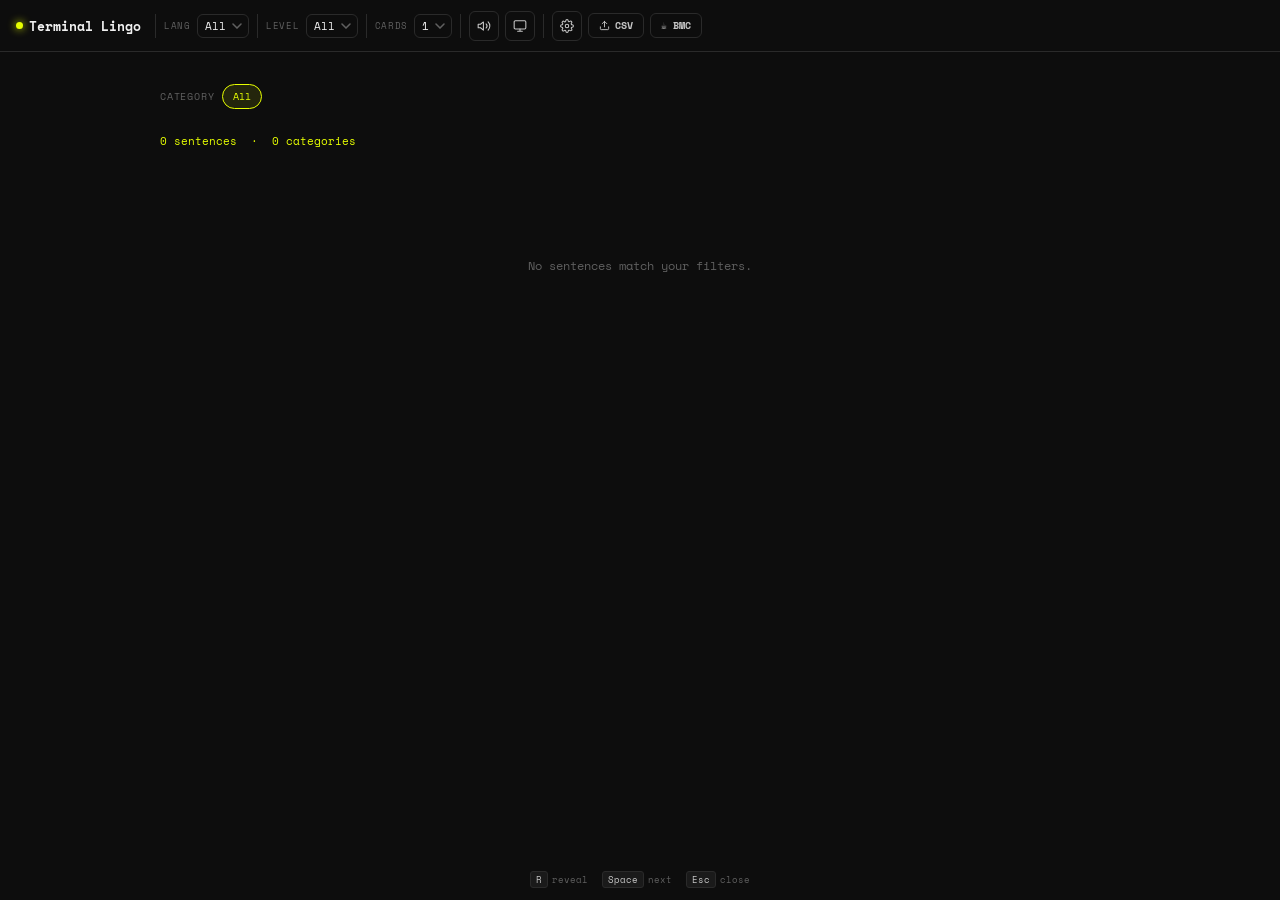
==== index.html @ 389104c4 "1st" ====
<!doctype html>
<html lang="en">
<head>
  <meta charset="UTF-8" />
  <meta name="viewport" content="width=device-width, initial-scale=1.0" />
  <title>Terminal Lingo</title>
  <link rel="stylesheet" href="style.css" />
</head>
<body>

<!-- ============================================================
     TOP BAR
     ============================================================ -->
<div id="topbar">

  <!-- Logo -->
  <a class="logo" href="#">
    <span class="logo-dot"></span>
    Terminal Lingo
  </a>

  <div class="bar-sep"></div>

  <!-- Language -->
  <span class="bar-label">Lang</span>
  <select class="bar-select" id="lang-sel">
    <option value="All">All</option>
  </select>

  <div class="bar-sep"></div>

  <!-- Level -->
  <span class="bar-label">Level</span>
  <select class="bar-select" id="level-sel">
    <option value="All">All</option>
    <option value="A1">A1</option>
    <option value="A2">A2</option>
    <option value="B1">B1</option>
    <option value="B2">B2</option>
    <option value="C1">C1</option>
    <option value="C2">C2</option>
  </select>

  <div class="bar-sep"></div>

  <!-- Count -->
  <span class="bar-label">Cards</span>
  <select class="bar-select" id="count-sel">
    <option value="1">1</option>
    <option value="2">2</option>
    <option value="3">3</option>
  </select>

  <div class="bar-sep"></div>

  <!-- Mute -->
  <button class="bar-btn" id="mute-btn" title="Mute / Unmute">
    <svg viewBox="0 0 24 24"><path d="M11 5L6 9H2v6h4l5 4V5z"/><path d="M19.07 4.93a10 10 0 0 1 0 14.14"/><path d="M15.54 8.46a5 5 0 0 1 0 7.07"/></svg>
  </button>

  <!-- Creator / Presentation -->
  <button class="bar-btn" id="creator-btn" title="Creator / Presentation Mode">
    <svg viewBox="0 0 24 24"><rect x="2" y="3" width="20" height="14" rx="2"/><path d="M8 21h8M12 17v4"/></svg>
  </button>

  <div class="bar-sep"></div>

  <!-- Settings -->
  <button class="bar-btn" id="settings-btn" title="Settings">
    <svg viewBox="0 0 24 24"><circle cx="12" cy="12" r="3"/><path d="M19.4 15a1.65 1.65 0 0 0 .33 1.82l.06.06a2 2 0 0 1 0 2.83 2 2 0 0 1-2.83 0l-.06-.06a1.65 1.65 0 0 0-1.82-.33 1.65 1.65 0 0 0-1 1.51V21a2 2 0 0 1-4 0v-.09A1.65 1.65 0 0 0 9 19.4a1.65 1.65 0 0 0-1.82.33l-.06.06a2 2 0 0 1-2.83-2.83l.06-.06A1.65 1.65 0 0 0 4.68 15a1.65 1.65 0 0 0-1.51-1H3a2 2 0 0 1 0-4h.09A1.65 1.65 0 0 0 4.6 9a1.65 1.65 0 0 0-.33-1.82l-.06-.06a2 2 0 0 1 2.83-2.83l.06.06A1.65 1.65 0 0 0 9 4.68a1.65 1.65 0 0 0 1-1.51V3a2 2 0 0 1 4 0v.09a1.65 1.65 0 0 0 1 1.51 1.65 1.65 0 0 0 1.82-.33l.06-.06a2 2 0 0 1 2.83 2.83l-.06.06A1.65 1.65 0 0 0 19.4 9a1.65 1.65 0 0 0 1.51 1H21a2 2 0 0 1 0 4h-.09a1.65 1.65 0 0 0-1.51 1z"/></svg>
  </button>

  <!-- Upload -->
  <button class="bar-text-btn" id="upload-btn" title="Upload CSV">
    <svg style="width:11px;height:11px;stroke:currentColor;fill:none;stroke-width:2;stroke-linecap:round;stroke-linejoin:round" viewBox="0 0 24 24"><path d="M21 15v4a2 2 0 0 1-2 2H5a2 2 0 0 1-2-2v-4"/><polyline points="17 8 12 3 7 8"/><line x1="12" y1="3" x2="12" y2="15"/></svg>
    CSV
  </button>

  <!-- Buy Me a Coffee -->
  <a class="bar-text-btn bmc" href="https://buymeacoffee.com/leauspaz" target="_blank" rel="noopener">
    ☕ BMC
  </a>

</div><!-- /topbar -->


<!-- ============================================================
     MAIN
     ============================================================ -->
<div id="main">

  <!-- Category chips -->
  <div id="filter-bar">
    <span class="filter-label">Category</span>
    <div id="cat-chips" style="display:flex;flex-wrap:wrap;gap:6px;"></div>
  </div>

  <!-- Stats -->
  <div id="stats-bar">
    <span id="stats-text"></span>
  </div>

  <!-- Cards grid -->
  <div id="cards-grid"></div>

  <!-- Empty state -->
  <div id="empty-state">No sentences match your filters.</div>

  <!-- Controls row (shown in creator mode) -->
  <div id="controls-row" style="display:none;">
    <button class="ctrl-btn primary" id="next-btn">
      <svg viewBox="0 0 24 24"><path d="M5 12h14M12 5l7 7-7 7"/></svg>
      Next batch
    </button>
    <button class="ctrl-btn" id="reveal-btn">
      <svg viewBox="0 0 24 24"><path d="M1 12s4-8 11-8 11 8 11 8-4 8-11 8-11-8-11-8z"/><circle cx="12" cy="12" r="3"/></svg>
      Reveal all
    </button>
    <button class="ctrl-btn" id="flip-btn">
      <svg viewBox="0 0 24 24"><path d="M7 16V4m0 0L3 8m4-4l4 4M17 8v12m0 0l4-4m-4 4l-4-4"/></svg>
      <span class="flip-label">EN → Target</span>
    </button>
    <button class="ctrl-btn" id="pres-enter-btn" style="display:none" id="pres-enter-btn2">
      <svg viewBox="0 0 24 24"><rect x="2" y="3" width="20" height="14" rx="2"/><path d="M8 21h8M12 17v4"/></svg>
      Present
    </button>
  </div>

</div><!-- /main -->


<!-- ============================================================
     PRESENTATION MODE
     ============================================================ -->
<div id="presentation-mode">
  <div class="pres-meta" id="pres-meta"></div>
  <div class="pres-primary" id="pres-primary"></div>
  <div class="pres-secondary hidden" id="pres-secondary"></div>

  <div class="pres-controls">
    <button class="ctrl-btn" id="pres-prev-btn">
      <svg viewBox="0 0 24 24"><path d="M19 12H5M12 5l-7 7 7 7"/></svg>
    </button>
    <button class="ctrl-btn primary" id="pres-reveal-btn">
      <svg viewBox="0 0 24 24"><path d="M1 12s4-8 11-8 11 8 11 8-4 8-11 8-11-8-11-8z"/><circle cx="12" cy="12" r="3"/></svg>
      Reveal
    </button>
    <button class="ctrl-btn" id="pres-next-btn">
      <svg viewBox="0 0 24 24"><path d="M5 12h14M12 5l7 7-7 7"/></svg>
    </button>
    <button class="ctrl-btn" id="mirror-btn" title="Mirror text">
      <svg viewBox="0 0 24 24"><path d="M12 3v18M3 7l4 5-4 5M21 7l-4 5 4 5"/></svg>
    </button>
    <button class="ctrl-btn" id="pres-exit-btn">✕ Exit</button>
  </div>

  <div class="pres-progress"><div class="pres-progress-bar" id="pres-progress-bar" style="width:0%"></div></div>
</div>


<!-- ============================================================
     SETTINGS OVERLAY
     ============================================================ -->
<div id="settings-overlay">
  <div id="settings-panel">
    <div class="settings-title">
      Settings
      <button class="settings-close" id="settings-close">✕</button>
    </div>

    <!-- Theme -->
    <div class="settings-section">
      <div class="settings-section-label">Theme</div>
      <div class="theme-grid">
        <button class="theme-swatch active" data-theme="terminal">
          <span class="swatch-dot" style="background:#e7ff00"></span>
          Terminal Green
        </button>
        <button class="theme-swatch" data-theme="amber">
          <span class="swatch-dot" style="background:#ffb300"></span>
          Amber
        </button>
        <button class="theme-swatch" data-theme="arctic">
          <span class="swatch-dot" style="background:#4fc3f7"></span>
          Arctic Blue
        </button>
        <button class="theme-swatch" data-theme="rose">
          <span class="swatch-dot" style="background:#f48fb1"></span>
          Rose Gold
        </button>
        <button class="theme-swatch" data-theme="obsidian">
          <span class="swatch-dot" style="background:#bf5af2"></span>
          Obsidian
        </button>
        <button class="theme-swatch" data-theme="ivory">
          <span class="swatch-dot" style="background:#8b4513"></span>
          Ivory
        </button>
      </div>
    </div>

    <!-- Font size: English / Primary -->
    <div class="settings-section">
      <div class="settings-section-label">Font size — English / Primary</div>
      <div class="size-row" id="font-size-primary">
        <button class="size-btn active" data-size="default">Default</button>
        <button class="size-btn" data-size="sm">S</button>
        <button class="size-btn" data-size="md">M</button>
        <button class="size-btn" data-size="lg">L</button>
        <button class="size-btn" data-size="xl">XL</button>
      </div>
    </div>

    <!-- Font size: Translation / Secondary -->
    <div class="settings-section">
      <div class="settings-section-label">Font size — Translation</div>
      <div class="size-row" id="font-size-secondary">
        <button class="size-btn active" data-size="default">Default</button>
        <button class="size-btn" data-size="sm">S</button>
        <button class="size-btn" data-size="md">M</button>
        <button class="size-btn" data-size="lg">L</button>
        <button class="size-btn" data-size="xl">XL</button>
      </div>
    </div>

    <!-- Keyboard shortcuts -->
    <div class="settings-section">
      <div class="settings-section-label">Keyboard shortcuts</div>
      <div class="key-row">
        <span class="key-label">Reveal all / Flip card</span>
        <input class="key-input" id="key-reveal-input" value="R" maxlength="10" readonly />
      </div>
      <div style="height:8px"></div>
      <div class="key-row">
        <span class="key-label">Next / Advance</span>
        <input class="key-input" id="key-next-input" value="Space" maxlength="10" readonly />
      </div>
      <div style="font-family:var(--mono);font-size:9px;color:var(--text-dim);margin-top:6px;">Click a field then press any key to remap.</div>
    </div>

  </div>
</div>


<!-- ============================================================
     UPLOAD OVERLAY
     ============================================================ -->
<div id="upload-overlay">
  <div id="upload-panel">
    <div class="upload-title">
      Upload CSV
      <button class="settings-close" id="upload-close">✕</button>
    </div>
    <div class="upload-format">
      Required columns (header row required):<br>
      <code>language, level, english, translation, category</code><br><br>
      · <code>level</code>: A1 A2 B1 B2 C1 C2<br>
      · <code>category</code>: any string (auto-detected)<br>
      · UTF-8 encoding · commas in cells must be quoted
    </div>
    <div class="upload-drop" id="upload-drop">
      Drop CSV here or click to browse
      <input type="file" id="upload-file-input" accept=".csv" style="display:none" />
    </div>
    <div class="upload-status" id="upload-status"></div>
  </div>
</div>


<!-- ============================================================
     KEYBOARD HINTS
     ============================================================ -->
<div id="key-hints">
  <span class="key-hint-item"><span class="key-hint-key" id="hint-reveal-key">R</span> reveal</span>
  <span class="key-hint-item"><span class="key-hint-key" id="hint-next-key">Space</span> next</span>
  <span class="key-hint-item"><span class="key-hint-key">Esc</span> close</span>
</div>


<script src="app.js"></script>
</body>
</html>
---- style.css ----
/* ============================================================
   TERMINAL LINGO — style.css
   ============================================================ */

/* ---------- Google Fonts ---------- */
@import url('https://fonts.googleapis.com/css2?family=Space+Mono:ital,wght@0,400;0,700;1,400&family=Syne:wght@400;600;700;800&display=swap');

/* ---------- Theme Tokens ---------- */
:root {
  --bg:       #0d0d0d;
  --bg2:      #141414;
  --bg3:      #1a1a1a;
  --border:   #2a2a2a;
  --text:     #c8c8c8;
  --text-dim: #606060;
  --head:     #f0f0f0;
  --accent:   #e7ff00;
  --accent2:  #b8cc00;
  --card-bg:  #111111;
  --card-border: #2a2a2a;
  --mono:     'Space Mono', monospace;
  --sans:     'Syne', sans-serif;
  --scramble: 'Space Mono', monospace;
  --radius:   6px;
  --transition: 180ms ease;
}

/* --- Theme: Amber --- */
[data-theme="amber"] {
  --bg: #0a0900; --bg2: #100f00; --bg3: #181600;
  --border: #2a2500; --text: #c8b870; --text-dim: #5a5020;
  --head: #ffe87a; --accent: #ffb300; --accent2: #cc8f00;
  --card-bg: #0d0b00; --card-border: #2a2500;
}

/* --- Theme: Arctic --- */
[data-theme="arctic"] {
  --bg: #060c18; --bg2: #0a1220; --bg3: #0f1828;
  --border: #1a2840; --text: #8ab0d8; --text-dim: #304060;
  --head: #d8eeff; --accent: #4fc3f7; --accent2: #0090c8;
  --card-bg: #080e1c; --card-border: #1a2840;
}

/* --- Theme: Rose Gold --- */
[data-theme="rose"] {
  --bg: #130808; --bg2: #1a0c0c; --bg3: #211010;
  --border: #3a1a1a; --text: #c89090; --text-dim: #5a3030;
  --head: #ffe0e0; --accent: #f48fb1; --accent2: #c0607a;
  --card-bg: #160a0a; --card-border: #3a1a1a;
}

/* --- Theme: Obsidian --- */
[data-theme="obsidian"] {
  --bg: #111113; --bg2: #17171a; --bg3: #1c1c20;
  --border: #2c2c34; --text: #b0b0c0; --text-dim: #505060;
  --head: #e8e8f8; --accent: #bf5af2; --accent2: #8030b8;
  --card-bg: #131315; --card-border: #2c2c34;
}

/* --- Theme: Ivory --- */
[data-theme="ivory"] {
  --bg: #f5f0e8; --bg2: #ede8de; --bg3: #e5dfd4;
  --border: #ccc5b5; --text: #4a4030; --text-dim: #9a9080;
  --head: #1a1208; --accent: #8b4513; --accent2: #5a2c0a;
  --card-bg: #f0ead8; --card-border: #ccc5b5;
}

/* ---------- Reset ---------- */
*, *::before, *::after { box-sizing: border-box; margin: 0; padding: 0; }
html { height: 100%; }
body {
  font-family: var(--sans);
  background: var(--bg);
  color: var(--text);
  min-height: 100vh;
  display: flex;
  flex-direction: column;
  overflow-x: hidden;
}

/* ---------- Scrollbar ---------- */
::-webkit-scrollbar { width: 4px; }
::-webkit-scrollbar-track { background: var(--bg); }
::-webkit-scrollbar-thumb { background: var(--border); border-radius: 2px; }

/* ---------- Top Bar ---------- */
#topbar {
  position: sticky;
  top: 0;
  z-index: 100;
  background: var(--bg);
  border-bottom: 1px solid var(--border);
  display: flex;
  align-items: center;
  gap: 6px;
  padding: 0 16px;
  height: 52px;
  flex-wrap: nowrap;
  overflow-x: auto;
}
#topbar::-webkit-scrollbar { height: 0; }

/* Logo */
.logo {
  font-family: var(--mono);
  font-size: 13px;
  font-weight: 700;
  color: var(--head);
  white-space: nowrap;
  margin-right: 6px;
  display: flex;
  align-items: center;
  gap: 6px;
  text-decoration: none;
}
.logo-dot {
  width: 7px; height: 7px;
  background: var(--accent);
  border-radius: 50%;
  box-shadow: 0 0 8px var(--accent);
  flex-shrink: 0;
  animation: pulse 2s ease-in-out infinite;
}
@keyframes pulse {
  0%,100% { opacity: 1; box-shadow: 0 0 8px var(--accent); }
  50%      { opacity: .5; box-shadow: 0 0 2px var(--accent); }
}

.bar-sep {
  width: 1px; height: 24px;
  background: var(--border);
  flex-shrink: 0;
  margin: 0 2px;
}

/* Bar controls */
.bar-label {
  font-size: 9px;
  font-family: var(--mono);
  color: var(--text-dim);
  text-transform: uppercase;
  letter-spacing: .08em;
  white-space: nowrap;
}

select.bar-select {
  font-family: var(--mono);
  font-size: 11px;
  background: transparent;
  border: 1px solid var(--border);
  color: var(--head);
  padding: 3px 22px 3px 7px;
  border-radius: var(--radius);
  cursor: pointer;
  appearance: none;
  background-image: url("data:image/svg+xml,%3Csvg xmlns='http://www.w3.org/2000/svg' width='10' height='6' fill='none'%3E%3Cpath d='M1 1l4 4 4-4' stroke='%23606060' stroke-width='1.5' stroke-linecap='round'/%3E%3C/svg%3E");
  background-repeat: no-repeat;
  background-position: right 6px center;
  transition: border-color var(--transition);
  white-space: nowrap;
}
select.bar-select:hover { border-color: var(--accent); }
select.bar-select option { background: var(--bg3); color: var(--head); }

/* Icon buttons */
.bar-btn {
  display: flex; align-items: center; justify-content: center;
  width: 30px; height: 30px;
  border: 1px solid var(--border);
  border-radius: var(--radius);
  background: transparent;
  color: var(--text);
  cursor: pointer;
  transition: border-color var(--transition), color var(--transition), background var(--transition);
  flex-shrink: 0;
  font-size: 14px;
}
.bar-btn:hover { border-color: var(--accent); color: var(--accent); }
.bar-btn.active {
  border-color: var(--accent);
  background: color-mix(in srgb, var(--accent) 12%, transparent);
  color: var(--accent);
}
.bar-btn svg { width: 14px; height: 14px; stroke: currentColor; fill: none; stroke-width: 1.8; stroke-linecap: round; stroke-linejoin: round; }

/* Text buttons (BMC, Upload) */
.bar-text-btn {
  font-family: var(--mono);
  font-size: 10px;
  font-weight: 700;
  padding: 4px 10px;
  border: 1px solid var(--border);
  border-radius: var(--radius);
  background: transparent;
  color: var(--text);
  cursor: pointer;
  transition: all var(--transition);
  white-space: nowrap;
  text-decoration: none;
  display: flex; align-items: center; gap: 5px;
}
.bar-text-btn:hover { border-color: var(--accent); color: var(--accent); }
.bar-text-btn.bmc:hover {
  border-color: #ffdd57;
  color: #ffdd57;
  background: color-mix(in srgb, #ffdd57 8%, transparent);
}

/* ---------- Main ---------- */
#main {
  flex: 1;
  display: flex;
  flex-direction: column;
  align-items: center;
  padding: 32px 16px 64px;
  gap: 24px;
}

/* ---------- Filter Bar ---------- */
#filter-bar {
  width: 100%;
  max-width: 960px;
  display: flex;
  flex-wrap: wrap;
  gap: 8px;
  align-items: center;
}
.filter-label {
  font-family: var(--mono);
  font-size: 10px;
  color: var(--text-dim);
  text-transform: uppercase;
  letter-spacing: .08em;
  white-space: nowrap;
}
.chip {
  font-family: var(--mono);
  font-size: 10px;
  padding: 4px 10px;
  border: 1px solid var(--border);
  border-radius: 20px;
  background: transparent;
  color: var(--text-dim);
  cursor: pointer;
  transition: all var(--transition);
  white-space: nowrap;
}
.chip:hover { border-color: var(--text-dim); color: var(--text); }
.chip.active {
  border-color: var(--accent);
  color: var(--accent);
  background: color-mix(in srgb, var(--accent) 10%, transparent);
}

/* ---------- Stats Bar ---------- */
#stats-bar {
  font-family: var(--mono);
  font-size: 11px;
  color: var(--text-dim);
  width: 100%;
  max-width: 960px;
  display: flex;
  justify-content: space-between;
  align-items: center;
}
#stats-bar span { color: var(--accent); }

/* ---------- Cards Grid ---------- */
#cards-grid {
  width: 100%;
  max-width: 960px;
  display: grid;
  grid-template-columns: repeat(auto-fit, minmax(260px, 1fr));
  gap: 16px;
}

/* ---------- Card ---------- */
.card {
  background: var(--card-bg);
  border: 1px solid var(--card-border);
  border-radius: 10px;
  padding: 28px 24px 22px;
  display: flex;
  flex-direction: column;
  gap: 16px;
  cursor: pointer;
  position: relative;
  transition: border-color 220ms ease, transform 220ms ease, box-shadow 220ms ease;
  min-height: 180px;
  user-select: none;
}
.card:hover {
  border-color: color-mix(in srgb, var(--accent) 50%, transparent);
  transform: translateY(-2px);
  box-shadow: 0 8px 32px color-mix(in srgb, var(--accent) 6%, transparent);
}
.card.revealed {
  border-color: color-mix(in srgb, var(--accent) 80%, transparent);
}

/* Card meta row */
.card-meta {
  display: flex;
  justify-content: space-between;
  align-items: center;
  font-family: var(--mono);
  font-size: 9px;
  color: var(--text-dim);
  text-transform: uppercase;
  letter-spacing: .1em;
}
.card-level {
  font-weight: 700;
  color: var(--accent);
  font-size: 10px;
}
.card-cat {
  font-size: 9px;
  color: var(--text-dim);
}
.card-lang {
  font-size: 9px;
}

/* Card primary text */
.card-primary {
  font-family: var(--sans);
  font-size: clamp(14px, 2vw, 18px);
  font-weight: 600;
  color: var(--head);
  line-height: 1.4;
  flex: 1;
  transition: font-size var(--transition);
}
.card-primary.font-sm  { font-size: 13px; }
.card-primary.font-md  { font-size: 17px; }
.card-primary.font-lg  { font-size: 22px; }
.card-primary.font-xl  { font-size: 28px; }

/* Card secondary (translation) */
.card-secondary {
  font-family: var(--mono);
  font-size: clamp(12px, 1.6vw, 15px);
  color: var(--accent);
  line-height: 1.5;
  min-height: 0;
  overflow: hidden;
  transition: font-size var(--transition);
}
.card-secondary.font-sm  { font-size: 11px; }
.card-secondary.font-md  { font-size: 14px; }
.card-secondary.font-lg  { font-size: 18px; }
.card-secondary.font-xl  { font-size: 24px; }

.card-secondary.hidden {
  visibility: hidden;
  height: 0;
  min-height: 0;
}

/* Scramble animation */
@keyframes scramble-in {
  0%   { opacity: .4; }
  100% { opacity: 1; }
}
.scrambling { animation: scramble-in 400ms ease forwards; }

/* Reveal hint */
.card-hint {
  font-family: var(--mono);
  font-size: 9px;
  color: var(--text-dim);
  text-transform: uppercase;
  letter-spacing: .1em;
  margin-top: auto;
}

/* TTS button on card */
.card-tts {
  position: absolute;
  top: 14px;
  right: 14px;
  width: 26px; height: 26px;
  border: 1px solid var(--border);
  border-radius: 50%;
  background: transparent;
  color: var(--text-dim);
  cursor: pointer;
  display: flex; align-items: center; justify-content: center;
  transition: all var(--transition);
  font-size: 11px;
}
.card-tts:hover { border-color: var(--accent); color: var(--accent); }
.card-tts svg { width: 11px; height: 11px; stroke: currentColor; fill: none; stroke-width: 2; stroke-linecap: round; stroke-linejoin: round; }

/* ---------- Controls Row ---------- */
#controls-row {
  width: 100%;
  max-width: 960px;
  display: flex;
  gap: 10px;
  align-items: center;
  justify-content: center;
  flex-wrap: wrap;
}
.ctrl-btn {
  font-family: var(--mono);
  font-size: 11px;
  padding: 8px 18px;
  border: 1px solid var(--border);
  border-radius: var(--radius);
  background: transparent;
  color: var(--text);
  cursor: pointer;
  transition: all var(--transition);
  display: flex; align-items: center; gap: 7px;
}
.ctrl-btn:hover { border-color: var(--accent); color: var(--accent); }
.ctrl-btn.primary {
  border-color: var(--accent);
  color: var(--accent);
  background: color-mix(in srgb, var(--accent) 8%, transparent);
}
.ctrl-btn.primary:hover { background: color-mix(in srgb, var(--accent) 18%, transparent); }
.ctrl-btn svg { width: 13px; height: 13px; stroke: currentColor; fill: none; stroke-width: 2; stroke-linecap: round; stroke-linejoin: round; }

/* ---------- Presentation Mode ---------- */
#presentation-mode {
  display: none;
  position: fixed;
  inset: 0;
  background: var(--bg);
  z-index: 200;
  flex-direction: column;
  align-items: center;
  justify-content: center;
  gap: 32px;
  padding: 40px;
}
#presentation-mode.active { display: flex; }

.pres-meta {
  font-family: var(--mono);
  font-size: 13px;
  color: var(--text-dim);
  text-transform: uppercase;
  letter-spacing: .12em;
  display: flex;
  gap: 16px;
}
.pres-level { color: var(--accent); font-weight: 700; }

.pres-primary {
  font-family: var(--sans);
  font-weight: 700;
  text-align: center;
  color: var(--head);
  line-height: 1.25;
  max-width: 900px;
}
.pres-primary.font-sm  { font-size: 32px; }
.pres-primary.font-md  { font-size: 48px; }
.pres-primary.font-lg  { font-size: 64px; }
.pres-primary.font-xl  { font-size: 80px; }
.pres-primary          { font-size: 56px; }

.pres-secondary {
  font-family: var(--mono);
  text-align: center;
  color: var(--accent);
  max-width: 900px;
  line-height: 1.4;
  transition: opacity 300ms;
}
.pres-secondary.font-sm  { font-size: 18px; }
.pres-secondary.font-md  { font-size: 24px; }
.pres-secondary.font-lg  { font-size: 32px; }
.pres-secondary.font-xl  { font-size: 42px; }
.pres-secondary           { font-size: 28px; }
.pres-secondary.hidden { opacity: 0; pointer-events: none; }

.pres-mirrored { transform: scaleX(-1); }

.pres-controls {
  position: fixed;
  bottom: 24px;
  display: flex;
  gap: 10px;
  align-items: center;
}

.pres-progress {
  position: fixed;
  bottom: 0; left: 0; right: 0;
  height: 3px;
  background: var(--border);
}
.pres-progress-bar {
  height: 100%;
  background: var(--accent);
  transition: width 300ms ease;
}

/* ---------- Settings Overlay ---------- */
#settings-overlay {
  display: none;
  position: fixed;
  inset: 0;
  background: rgba(0,0,0,.7);
  z-index: 300;
  align-items: center;
  justify-content: center;
  backdrop-filter: blur(4px);
}
#settings-overlay.active { display: flex; }

#settings-panel {
  background: var(--bg2);
  border: 1px solid var(--border);
  border-radius: 12px;
  padding: 28px 32px;
  width: min(520px, 94vw);
  max-height: 88vh;
  overflow-y: auto;
  display: flex;
  flex-direction: column;
  gap: 22px;
}
.settings-title {
  font-family: var(--sans);
  font-weight: 700;
  font-size: 16px;
  color: var(--head);
  display: flex;
  justify-content: space-between;
  align-items: center;
}
.settings-close {
  background: transparent;
  border: none;
  color: var(--text-dim);
  cursor: pointer;
  font-size: 20px;
  line-height: 1;
  transition: color var(--transition);
}
.settings-close:hover { color: var(--head); }

.settings-section {
  display: flex;
  flex-direction: column;
  gap: 10px;
}
.settings-section-label {
  font-family: var(--mono);
  font-size: 9px;
  color: var(--text-dim);
  text-transform: uppercase;
  letter-spacing: .12em;
}

/* Theme swatches */
.theme-grid {
  display: grid;
  grid-template-columns: repeat(3, 1fr);
  gap: 8px;
}
.theme-swatch {
  padding: 10px 12px;
  border: 1px solid var(--border);
  border-radius: var(--radius);
  cursor: pointer;
  font-family: var(--mono);
  font-size: 10px;
  color: var(--text);
  transition: all var(--transition);
  display: flex; flex-direction: column; gap: 4px;
}
.theme-swatch:hover { border-color: var(--accent); }
.theme-swatch.active { border-color: var(--accent); color: var(--accent); }
.swatch-dot { width: 10px; height: 10px; border-radius: 50%; }

/* Font size row */
.size-row {
  display: flex;
  gap: 6px;
}
.size-btn {
  flex: 1;
  padding: 7px;
  border: 1px solid var(--border);
  border-radius: var(--radius);
  background: transparent;
  color: var(--text);
  cursor: pointer;
  font-family: var(--mono);
  font-size: 10px;
  transition: all var(--transition);
}
.size-btn:hover { border-color: var(--accent); color: var(--accent); }
.size-btn.active { border-color: var(--accent); background: color-mix(in srgb, var(--accent) 12%, transparent); color: var(--accent); }

/* Key remap */
.key-row {
  display: flex;
  align-items: center;
  gap: 10px;
}
.key-label { font-family: var(--mono); font-size: 11px; color: var(--text); flex: 1; }
.key-input {
  font-family: var(--mono);
  font-size: 12px;
  width: 60px;
  text-align: center;
  background: var(--bg3);
  border: 1px solid var(--border);
  border-radius: var(--radius);
  color: var(--head);
  padding: 5px;
  text-transform: uppercase;
}
.key-input:focus { outline: none; border-color: var(--accent); }

/* ---------- Upload overlay ---------- */
#upload-overlay {
  display: none;
  position: fixed;
  inset: 0;
  background: rgba(0,0,0,.7);
  z-index: 300;
  align-items: center;
  justify-content: center;
  backdrop-filter: blur(4px);
}
#upload-overlay.active { display: flex; }
#upload-panel {
  background: var(--bg2);
  border: 1px solid var(--border);
  border-radius: 12px;
  padding: 28px 32px;
  width: min(480px, 94vw);
  display: flex;
  flex-direction: column;
  gap: 18px;
}
.upload-title {
  font-family: var(--sans);
  font-weight: 700;
  font-size: 15px;
  color: var(--head);
  display: flex; justify-content: space-between; align-items: center;
}
.upload-format {
  font-family: var(--mono);
  font-size: 10px;
  color: var(--text-dim);
  line-height: 1.8;
  background: var(--bg3);
  border: 1px solid var(--border);
  border-radius: var(--radius);
  padding: 12px 14px;
}
.upload-format code { color: var(--accent); }
.upload-drop {
  border: 2px dashed var(--border);
  border-radius: var(--radius);
  padding: 28px;
  text-align: center;
  font-family: var(--mono);
  font-size: 11px;
  color: var(--text-dim);
  cursor: pointer;
  transition: border-color var(--transition);
}
.upload-drop:hover, .upload-drop.dragover { border-color: var(--accent); color: var(--accent); }
.upload-status {
  font-family: var(--mono);
  font-size: 11px;
  min-height: 18px;
}
.upload-status.ok  { color: var(--accent); }
.upload-status.err { color: #ff5555; }

/* ---------- Empty state ---------- */
#empty-state {
  text-align: center;
  padding: 60px 20px;
  font-family: var(--mono);
  font-size: 12px;
  color: var(--text-dim);
  display: none;
}
#empty-state.active { display: block; }

/* ---------- Keyboard hint strip ---------- */
#key-hints {
  position: fixed;
  bottom: 12px;
  left: 50%;
  transform: translateX(-50%);
  font-family: var(--mono);
  font-size: 9px;
  color: var(--text-dim);
  display: flex;
  gap: 14px;
  pointer-events: none;
}
.key-hint-item { display: flex; align-items: center; gap: 4px; }
.key-hint-key {
  background: var(--bg3);
  border: 1px solid var(--border);
  border-radius: 3px;
  padding: 1px 5px;
  font-size: 9px;
  color: var(--text);
}

/* ---------- Responsive ---------- */
@media (max-width: 600px) {
  #topbar { gap: 4px; padding: 0 10px; }
  .bar-label { display: none; }
  #main { padding: 20px 10px 60px; }
  .pres-primary { font-size: 32px !important; }
  .pres-secondary { font-size: 20px !important; }
}
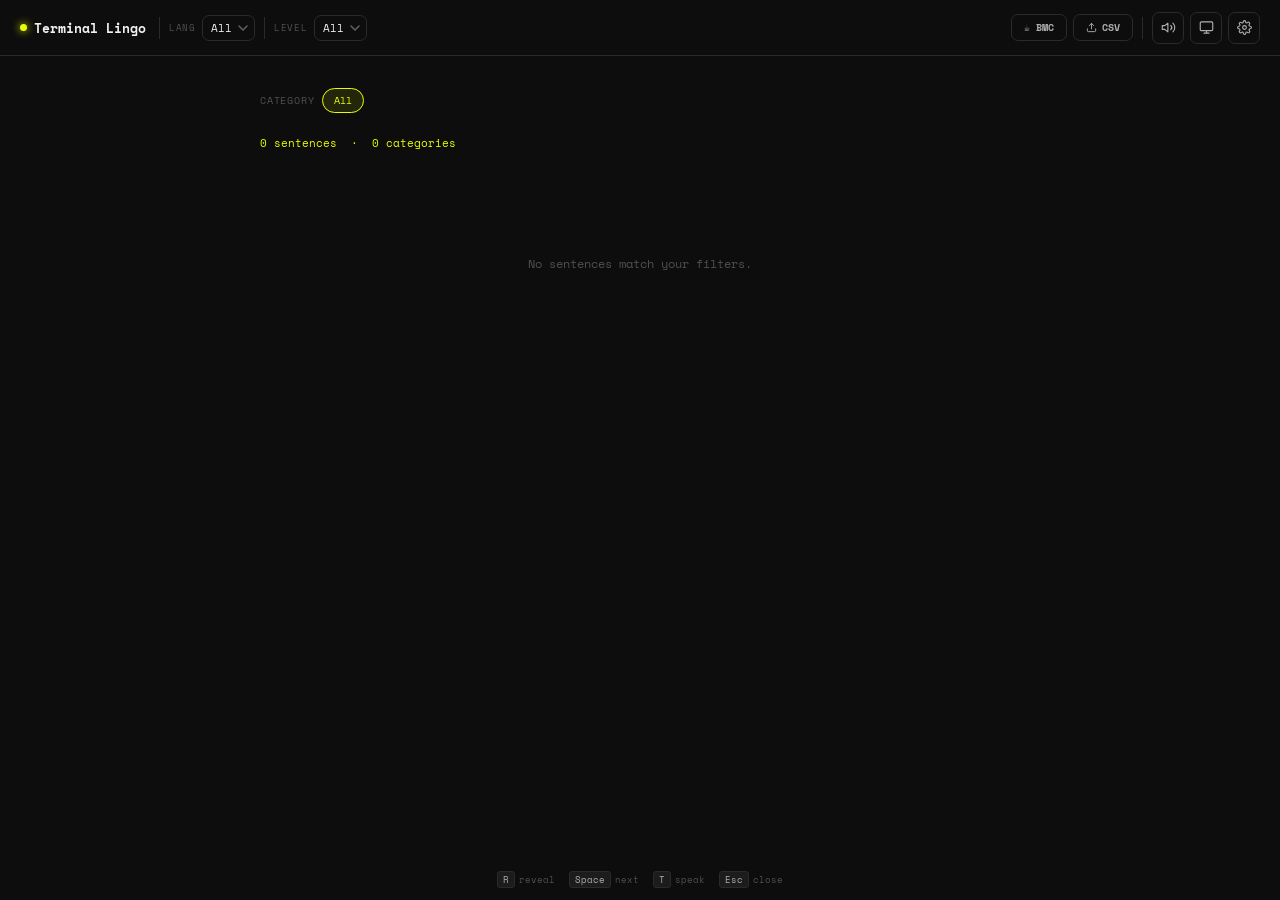
==== commit 2b9d1dae: "2nd" ====
--- a/index.html
+++ b/index.html
@@ -1,142 +1,97 @@
 <!doctype html>
 <html lang="en">
 <head>
-  <meta charset="UTF-8" />
-  <meta name="viewport" content="width=device-width, initial-scale=1.0" />
+  <meta charset="UTF-8"/>
+  <meta name="viewport" content="width=device-width,initial-scale=1.0"/>
   <title>Terminal Lingo</title>
-  <link rel="stylesheet" href="style.css" />
+  <link rel="stylesheet" href="style.css"/>
 </head>
 <body>
 
-<!-- ============================================================
-     TOP BAR
-     ============================================================ -->
+<!-- TOP BAR -->
 <div id="topbar">
 
-  <!-- Logo -->
-  <a class="logo" href="#">
-    <span class="logo-dot"></span>
-    Terminal Lingo
-  </a>
-
-  <div class="bar-sep"></div>
-
-  <!-- Language -->
-  <span class="bar-label">Lang</span>
-  <select class="bar-select" id="lang-sel">
-    <option value="All">All</option>
-  </select>
-
-  <div class="bar-sep"></div>
-
-  <!-- Level -->
-  <span class="bar-label">Level</span>
-  <select class="bar-select" id="level-sel">
-    <option value="All">All</option>
-    <option value="A1">A1</option>
-    <option value="A2">A2</option>
-    <option value="B1">B1</option>
-    <option value="B2">B2</option>
-    <option value="C1">C1</option>
-    <option value="C2">C2</option>
-  </select>
-
-  <div class="bar-sep"></div>
-
-  <!-- Count -->
-  <span class="bar-label">Cards</span>
-  <select class="bar-select" id="count-sel">
-    <option value="1">1</option>
-    <option value="2">2</option>
-    <option value="3">3</option>
-  </select>
-
-  <div class="bar-sep"></div>
-
-  <!-- Mute -->
-  <button class="bar-btn" id="mute-btn" title="Mute / Unmute">
-    <svg viewBox="0 0 24 24"><path d="M11 5L6 9H2v6h4l5 4V5z"/><path d="M19.07 4.93a10 10 0 0 1 0 14.14"/><path d="M15.54 8.46a5 5 0 0 1 0 7.07"/></svg>
-  </button>
-
-  <!-- Creator / Presentation -->
-  <button class="bar-btn" id="creator-btn" title="Creator / Presentation Mode">
-    <svg viewBox="0 0 24 24"><rect x="2" y="3" width="20" height="14" rx="2"/><path d="M8 21h8M12 17v4"/></svg>
-  </button>
-
-  <div class="bar-sep"></div>
-
-  <!-- Settings -->
-  <button class="bar-btn" id="settings-btn" title="Settings">
-    <svg viewBox="0 0 24 24"><circle cx="12" cy="12" r="3"/><path d="M19.4 15a1.65 1.65 0 0 0 .33 1.82l.06.06a2 2 0 0 1 0 2.83 2 2 0 0 1-2.83 0l-.06-.06a1.65 1.65 0 0 0-1.82-.33 1.65 1.65 0 0 0-1 1.51V21a2 2 0 0 1-4 0v-.09A1.65 1.65 0 0 0 9 19.4a1.65 1.65 0 0 0-1.82.33l-.06.06a2 2 0 0 1-2.83-2.83l.06-.06A1.65 1.65 0 0 0 4.68 15a1.65 1.65 0 0 0-1.51-1H3a2 2 0 0 1 0-4h.09A1.65 1.65 0 0 0 4.6 9a1.65 1.65 0 0 0-.33-1.82l-.06-.06a2 2 0 0 1 2.83-2.83l.06.06A1.65 1.65 0 0 0 9 4.68a1.65 1.65 0 0 0 1-1.51V3a2 2 0 0 1 4 0v.09a1.65 1.65 0 0 0 1 1.51 1.65 1.65 0 0 0 1.82-.33l.06-.06a2 2 0 0 1 2.83 2.83l-.06.06A1.65 1.65 0 0 0 19.4 9a1.65 1.65 0 0 0 1.51 1H21a2 2 0 0 1 0 4h-.09a1.65 1.65 0 0 0-1.51 1z"/></svg>
-  </button>
-
-  <!-- Upload -->
-  <button class="bar-text-btn" id="upload-btn" title="Upload CSV">
-    <svg style="width:11px;height:11px;stroke:currentColor;fill:none;stroke-width:2;stroke-linecap:round;stroke-linejoin:round" viewBox="0 0 24 24"><path d="M21 15v4a2 2 0 0 1-2 2H5a2 2 0 0 1-2-2v-4"/><polyline points="17 8 12 3 7 8"/><line x1="12" y1="3" x2="12" y2="15"/></svg>
-    CSV
-  </button>
-
-  <!-- Buy Me a Coffee -->
-  <a class="bar-text-btn bmc" href="https://buymeacoffee.com/leauspaz" target="_blank" rel="noopener">
-    ☕ BMC
-  </a>
-
-</div><!-- /topbar -->
-
-
-<!-- ============================================================
-     MAIN
-     ============================================================ -->
+  <div class="tb-group">
+    <a class="logo" href="#">
+      <span class="logo-dot"></span>Terminal Lingo
+    </a>
+    <div class="bar-sep"></div>
+    <span class="bar-label">Lang</span>
+    <select class="bar-select" id="lang-sel"><option value="All">All</option></select>
+    <div class="bar-sep"></div>
+    <span class="bar-label">Level</span>
+    <select class="bar-select" id="level-sel">
+      <option value="All">All</option>
+      <option value="A1">A1</option><option value="A2">A2</option>
+      <option value="B1">B1</option><option value="B2">B2</option>
+      <option value="C1">C1</option><option value="C2">C2</option>
+    </select>
+  </div>
+
+  <div class="tb-spacer"></div>
+
+  <div class="tb-group">
+    <a class="bar-text-btn bmc" href="https://buymeacoffee.com/leauspaz" target="_blank" rel="noopener">☕ BMC</a>
+    <button class="bar-text-btn" id="upload-btn">
+      <svg style="width:11px;height:11px;stroke:currentColor;fill:none;stroke-width:2;stroke-linecap:round;stroke-linejoin:round" viewBox="0 0 24 24"><path d="M21 15v4a2 2 0 0 1-2 2H5a2 2 0 0 1-2-2v-4"/><polyline points="17 8 12 3 7 8"/><line x1="12" y1="3" x2="12" y2="15"/></svg>
+      CSV
+    </button>
+    <div class="bar-sep"></div>
+    <button class="bar-btn" id="mute-btn" title="Sound on/off">
+      <svg id="mute-icon" viewBox="0 0 24 24"><path d="M11 5L6 9H2v6h4l5 4V5z"/><path d="M19.07 4.93a10 10 0 0 1 0 14.14"/><path d="M15.54 8.46a5 5 0 0 1 0 7.07"/></svg>
+    </button>
+    <button class="bar-btn" id="streamer-btn" title="Streamer / Creator Mode">
+      <svg viewBox="0 0 24 24"><rect x="2" y="3" width="20" height="14" rx="2"/><path d="M8 21h8M12 17v4"/></svg>
+    </button>
+    <button class="bar-btn" id="settings-btn" title="Settings">
+      <svg viewBox="0 0 24 24"><circle cx="12" cy="12" r="3"/><path d="M19.4 15a1.65 1.65 0 0 0 .33 1.82l.06.06a2 2 0 0 1-2.83 2.83l-.06-.06a1.65 1.65 0 0 0-1.82-.33 1.65 1.65 0 0 0-1 1.51V21a2 2 0 0 1-4 0v-.09A1.65 1.65 0 0 0 9 19.4a1.65 1.65 0 0 0-1.82.33l-.06.06a2 2 0 0 1-2.83-2.83l.06-.06A1.65 1.65 0 0 0 4.68 15a1.65 1.65 0 0 0-1.51-1H3a2 2 0 0 1 0-4h.09A1.65 1.65 0 0 0 4.6 9a1.65 1.65 0 0 0-.33-1.82l-.06-.06a2 2 0 0 1 2.83-2.83l.06.06A1.65 1.65 0 0 0 9 4.68a1.65 1.65 0 0 0 1-1.51V3a2 2 0 0 1 4 0v.09a1.65 1.65 0 0 0 1 1.51 1.65 1.65 0 0 0 1.82-.33l.06-.06a2 2 0 0 1 2.83 2.83l-.06.06A1.65 1.65 0 0 0 19.4 9a1.65 1.65 0 0 0 1.51 1H21a2 2 0 0 1 0 4h-.09a1.65 1.65 0 0 0-1.51 1z"/></svg>
+    </button>
+  </div>
+</div>
+
+<!-- MAIN -->
 <div id="main">
 
-  <!-- Category chips -->
+  <!-- Category chips (hidden in streamer mode) -->
   <div id="filter-bar">
     <span class="filter-label">Category</span>
     <div id="cat-chips" style="display:flex;flex-wrap:wrap;gap:6px;"></div>
   </div>
 
-  <!-- Stats -->
-  <div id="stats-bar">
-    <span id="stats-text"></span>
-  </div>
-
-  <!-- Cards grid -->
+  <!-- Stats (hidden in streamer mode) -->
+  <div id="stats-bar"><span id="stats-text"></span></div>
+
+  <!-- Card -->
   <div id="cards-grid"></div>
-
-  <!-- Empty state -->
   <div id="empty-state">No sentences match your filters.</div>
 
-  <!-- Controls row (shown in creator mode) -->
-  <div id="controls-row" style="display:none;">
+  <!-- Controls (streamer mode only) -->
+  <div id="controls-row">
     <button class="ctrl-btn primary" id="next-btn">
       <svg viewBox="0 0 24 24"><path d="M5 12h14M12 5l7 7-7 7"/></svg>
-      Next batch
+      Next
     </button>
     <button class="ctrl-btn" id="reveal-btn">
       <svg viewBox="0 0 24 24"><path d="M1 12s4-8 11-8 11 8 11 8-4 8-11 8-11-8-11-8z"/><circle cx="12" cy="12" r="3"/></svg>
-      Reveal all
+      Reveal <span class="ctrl-shortcut" id="reveal-shortcut-label">R</span>
     </button>
     <button class="ctrl-btn" id="flip-btn">
       <svg viewBox="0 0 24 24"><path d="M7 16V4m0 0L3 8m4-4l4 4M17 8v12m0 0l4-4m-4 4l-4-4"/></svg>
-      <span class="flip-label">EN → Target</span>
-    </button>
-    <button class="ctrl-btn" id="pres-enter-btn" style="display:none" id="pres-enter-btn2">
+      <span id="flip-label">EN → Target</span>
+    </button>
+    <button class="ctrl-btn" id="pres-enter-btn">
       <svg viewBox="0 0 24 24"><rect x="2" y="3" width="20" height="14" rx="2"/><path d="M8 21h8M12 17v4"/></svg>
       Present
     </button>
   </div>
 
-</div><!-- /main -->
-
-
-<!-- ============================================================
-     PRESENTATION MODE
-     ============================================================ -->
+</div>
+
+<!-- PRESENTATION MODE -->
 <div id="presentation-mode">
   <div class="pres-meta" id="pres-meta"></div>
   <div class="pres-primary" id="pres-primary"></div>
   <div class="pres-secondary hidden" id="pres-secondary"></div>
-
   <div class="pres-controls">
     <button class="ctrl-btn" id="pres-prev-btn">
       <svg viewBox="0 0 24 24"><path d="M19 12H5M12 5l-7 7 7 7"/></svg>
@@ -148,19 +103,15 @@
     <button class="ctrl-btn" id="pres-next-btn">
       <svg viewBox="0 0 24 24"><path d="M5 12h14M12 5l7 7-7 7"/></svg>
     </button>
-    <button class="ctrl-btn" id="mirror-btn" title="Mirror text">
+    <button class="ctrl-btn" id="mirror-btn" title="Mirror">
       <svg viewBox="0 0 24 24"><path d="M12 3v18M3 7l4 5-4 5M21 7l-4 5 4 5"/></svg>
     </button>
     <button class="ctrl-btn" id="pres-exit-btn">✕ Exit</button>
   </div>
-
   <div class="pres-progress"><div class="pres-progress-bar" id="pres-progress-bar" style="width:0%"></div></div>
 </div>
 
-
-<!-- ============================================================
-     SETTINGS OVERLAY
-     ============================================================ -->
+<!-- SETTINGS OVERLAY -->
 <div id="settings-overlay">
   <div id="settings-panel">
     <div class="settings-title">
@@ -168,83 +119,68 @@
       <button class="settings-close" id="settings-close">✕</button>
     </div>
 
-    <!-- Theme -->
+    <!-- Themes: Dark -->
     <div class="settings-section">
-      <div class="settings-section-label">Theme</div>
-      <div class="theme-grid">
-        <button class="theme-swatch active" data-theme="terminal">
-          <span class="swatch-dot" style="background:#e7ff00"></span>
-          Terminal Green
-        </button>
-        <button class="theme-swatch" data-theme="amber">
-          <span class="swatch-dot" style="background:#ffb300"></span>
-          Amber
-        </button>
-        <button class="theme-swatch" data-theme="arctic">
-          <span class="swatch-dot" style="background:#4fc3f7"></span>
-          Arctic Blue
-        </button>
-        <button class="theme-swatch" data-theme="rose">
-          <span class="swatch-dot" style="background:#f48fb1"></span>
-          Rose Gold
-        </button>
-        <button class="theme-swatch" data-theme="obsidian">
-          <span class="swatch-dot" style="background:#bf5af2"></span>
-          Obsidian
-        </button>
-        <button class="theme-swatch" data-theme="ivory">
-          <span class="swatch-dot" style="background:#8b4513"></span>
-          Ivory
-        </button>
-      </div>
-    </div>
-
-    <!-- Font size: English / Primary -->
+      <div class="settings-section-label">Theme — Dark</div>
+      <div class="theme-dots" id="theme-dots-dark">
+        <span class="theme-dot active" data-theme="terminal" style="background:#e7ff00" title="Terminal Green"></span>
+        <span class="theme-dot" data-theme="amber"   style="background:#ffb300" title="Amber"></span>
+        <span class="theme-dot" data-theme="arctic"  style="background:#4fc3f7" title="Arctic Blue"></span>
+        <span class="theme-dot" data-theme="rose"    style="background:#f48fb1" title="Rose Gold"></span>
+        <span class="theme-dot" data-theme="obsidian"style="background:#bf5af2" title="Obsidian"></span>
+        <span class="theme-dot" data-theme="forest"  style="background:#50e070" title="Forest"></span>
+        <span class="theme-dot" data-theme="steel"   style="background:#7090e8" title="Steel"></span>
+        <span class="theme-dot" data-theme="chalk"   style="background:#89b4fa" title="Chalk"></span>
+        <span class="theme-dot" data-theme="mocha"   style="background:#e78a4e" title="Mocha"></span>
+      </div>
+      <div class="settings-section-label" style="margin-top:10px">Theme — Light</div>
+      <div class="theme-dots" id="theme-dots-light">
+        <span class="theme-dot" data-theme="ivory" style="background:#8b4513" title="Ivory"></span>
+        <span class="theme-dot" data-theme="paper" style="background:#c0392b" title="Paper"></span>
+      </div>
+    </div>
+
+    <!-- Font Size -->
     <div class="settings-section">
-      <div class="settings-section-label">Font size — English / Primary</div>
-      <div class="size-row" id="font-size-primary">
-        <button class="size-btn active" data-size="default">Default</button>
-        <button class="size-btn" data-size="sm">S</button>
-        <button class="size-btn" data-size="md">M</button>
-        <button class="size-btn" data-size="lg">L</button>
-        <button class="size-btn" data-size="xl">XL</button>
-      </div>
-    </div>
-
-    <!-- Font size: Translation / Secondary -->
-    <div class="settings-section">
-      <div class="settings-section-label">Font size — Translation</div>
-      <div class="size-row" id="font-size-secondary">
-        <button class="size-btn active" data-size="default">Default</button>
-        <button class="size-btn" data-size="sm">S</button>
-        <button class="size-btn" data-size="md">M</button>
-        <button class="size-btn" data-size="lg">L</button>
-        <button class="size-btn" data-size="xl">XL</button>
+      <div class="settings-section-label">FONT SIZE — PRIMARY</div>
+      <div class="fs-row" id="fs-btns">
+        <button class="fs-btn active" data-fs="18">18</button>
+        <button class="fs-btn" data-fs="14">14</button>
+        <button class="fs-btn" data-fs="16">16</button>
+        <button class="fs-btn" data-fs="20">20</button>
+        <button class="fs-btn" data-fs="24">24</button>
+        <button class="fs-btn" data-fs="28">28</button>
+        <button class="fs-btn" data-fs="32">32</button>
+      </div>
+      <div class="fs-custom-row">
+        <input class="fs-custom-input" id="fs-custom-input" type="number" min="8" max="72" placeholder="px" />
+        <span class="fs-custom-label">Custom px</span>
       </div>
     </div>
 
     <!-- Keyboard shortcuts -->
     <div class="settings-section">
-      <div class="settings-section-label">Keyboard shortcuts</div>
+      <div class="settings-section-label">Keyboard Shortcuts</div>
       <div class="key-row">
-        <span class="key-label">Reveal all / Flip card</span>
-        <input class="key-input" id="key-reveal-input" value="R" maxlength="10" readonly />
+        <span class="key-label">Reveal card</span>
+        <input class="key-input" id="key-reveal-input" value="R" maxlength="10" readonly/>
       </div>
       <div style="height:8px"></div>
       <div class="key-row">
-        <span class="key-label">Next / Advance</span>
-        <input class="key-input" id="key-next-input" value="Space" maxlength="10" readonly />
-      </div>
-      <div style="font-family:var(--mono);font-size:9px;color:var(--text-dim);margin-top:6px;">Click a field then press any key to remap.</div>
-    </div>
-
-  </div>
-</div>
-
-
-<!-- ============================================================
-     UPLOAD OVERLAY
-     ============================================================ -->
+        <span class="key-label">Next card</span>
+        <input class="key-input" id="key-next-input" value="Space" maxlength="10" readonly/>
+      </div>
+      <div class="key-row" style="margin-top:8px">
+        <span class="key-label">Play TTS</span>
+        <input class="key-input" id="key-tts-input" value="T" maxlength="10" readonly/>
+      </div>
+      <div style="font-family:var(--mono);font-size:9px;color:var(--text-dim);margin-top:8px">Click a field then press any key to remap.</div>
+    </div>
+
+  </div>
+</div>
+
+<!-- UPLOAD OVERLAY -->
 <div id="upload-overlay">
   <div id="upload-panel">
     <div class="upload-title">
@@ -256,26 +192,23 @@
       <code>language, level, english, translation, category</code><br><br>
       · <code>level</code>: A1 A2 B1 B2 C1 C2<br>
       · <code>category</code>: any string (auto-detected)<br>
-      · UTF-8 encoding · commas in cells must be quoted
+      · UTF-8 · wrap comma-containing cells in quotes
     </div>
     <div class="upload-drop" id="upload-drop">
       Drop CSV here or click to browse
-      <input type="file" id="upload-file-input" accept=".csv" style="display:none" />
+      <input type="file" id="upload-file-input" accept=".csv" style="display:none"/>
     </div>
     <div class="upload-status" id="upload-status"></div>
   </div>
 </div>
 
-
-<!-- ============================================================
-     KEYBOARD HINTS
-     ============================================================ -->
+<!-- KEY HINTS -->
 <div id="key-hints">
   <span class="key-hint-item"><span class="key-hint-key" id="hint-reveal-key">R</span> reveal</span>
   <span class="key-hint-item"><span class="key-hint-key" id="hint-next-key">Space</span> next</span>
+  <span class="key-hint-item"><span class="key-hint-key" id="hint-tts-key">T</span> speak</span>
   <span class="key-hint-item"><span class="key-hint-key">Esc</span> close</span>
 </div>
-
 
 <script src="app.js"></script>
 </body>
--- a/style.css
+++ b/style.css
@@ -1,725 +1,227 @@
-/* ============================================================
-   TERMINAL LINGO — style.css
-   ============================================================ */
-
-/* ---------- Google Fonts ---------- */
 @import url('https://fonts.googleapis.com/css2?family=Space+Mono:ital,wght@0,400;0,700;1,400&family=Syne:wght@400;600;700;800&display=swap');
 
-/* ---------- Theme Tokens ---------- */
+/* ── Themes ─────────────────────────────────────────────── */
 :root {
-  --bg:       #0d0d0d;
-  --bg2:      #141414;
-  --bg3:      #1a1a1a;
-  --border:   #2a2a2a;
-  --text:     #c8c8c8;
-  --text-dim: #606060;
-  --head:     #f0f0f0;
-  --accent:   #e7ff00;
-  --accent2:  #b8cc00;
-  --card-bg:  #111111;
-  --card-border: #2a2a2a;
-  --mono:     'Space Mono', monospace;
-  --sans:     'Syne', sans-serif;
-  --scramble: 'Space Mono', monospace;
-  --radius:   6px;
-  --transition: 180ms ease;
-}
-
-/* --- Theme: Amber --- */
-[data-theme="amber"] {
-  --bg: #0a0900; --bg2: #100f00; --bg3: #181600;
-  --border: #2a2500; --text: #c8b870; --text-dim: #5a5020;
-  --head: #ffe87a; --accent: #ffb300; --accent2: #cc8f00;
-  --card-bg: #0d0b00; --card-border: #2a2500;
-}
-
-/* --- Theme: Arctic --- */
-[data-theme="arctic"] {
-  --bg: #060c18; --bg2: #0a1220; --bg3: #0f1828;
-  --border: #1a2840; --text: #8ab0d8; --text-dim: #304060;
-  --head: #d8eeff; --accent: #4fc3f7; --accent2: #0090c8;
-  --card-bg: #080e1c; --card-border: #1a2840;
-}
-
-/* --- Theme: Rose Gold --- */
-[data-theme="rose"] {
-  --bg: #130808; --bg2: #1a0c0c; --bg3: #211010;
-  --border: #3a1a1a; --text: #c89090; --text-dim: #5a3030;
-  --head: #ffe0e0; --accent: #f48fb1; --accent2: #c0607a;
-  --card-bg: #160a0a; --card-border: #3a1a1a;
-}
-
-/* --- Theme: Obsidian --- */
-[data-theme="obsidian"] {
-  --bg: #111113; --bg2: #17171a; --bg3: #1c1c20;
-  --border: #2c2c34; --text: #b0b0c0; --text-dim: #505060;
-  --head: #e8e8f8; --accent: #bf5af2; --accent2: #8030b8;
-  --card-bg: #131315; --card-border: #2c2c34;
-}
-
-/* --- Theme: Ivory --- */
-[data-theme="ivory"] {
-  --bg: #f5f0e8; --bg2: #ede8de; --bg3: #e5dfd4;
-  --border: #ccc5b5; --text: #4a4030; --text-dim: #9a9080;
-  --head: #1a1208; --accent: #8b4513; --accent2: #5a2c0a;
-  --card-bg: #f0ead8; --card-border: #ccc5b5;
-}
-
-/* ---------- Reset ---------- */
-*, *::before, *::after { box-sizing: border-box; margin: 0; padding: 0; }
-html { height: 100%; }
-body {
-  font-family: var(--sans);
-  background: var(--bg);
-  color: var(--text);
-  min-height: 100vh;
-  display: flex;
-  flex-direction: column;
-  overflow-x: hidden;
-}
-
-/* ---------- Scrollbar ---------- */
-::-webkit-scrollbar { width: 4px; }
-::-webkit-scrollbar-track { background: var(--bg); }
-::-webkit-scrollbar-thumb { background: var(--border); border-radius: 2px; }
-
-/* ---------- Top Bar ---------- */
+  --bg:#0d0d0d; --bg2:#141414; --bg3:#1c1c1c;
+  --border:#2a2a2a; --text:#b0b0b0; --text-dim:#505050;
+  --head:#f0f0f0; --accent:#e7ff00; --accent2:#b8cc00;
+  --card-bg:#111; --card-border:#2a2a2a;
+  --mono:'Space Mono',monospace; --sans:'Syne',sans-serif;
+  --r:7px; --t:170ms ease;
+}
+[data-theme="amber"]  { --bg:#0a0900; --bg2:#100f00; --bg3:#181600; --border:#2a2500; --text:#c8b870; --text-dim:#5a5020; --head:#ffe87a; --accent:#ffb300; --accent2:#cc8f00; --card-bg:#0d0b00; --card-border:#2a2500; }
+[data-theme="arctic"] { --bg:#060c18; --bg2:#0a1220; --bg3:#0f1828; --border:#1a2840; --text:#8ab0d8; --text-dim:#304060; --head:#d8eeff; --accent:#4fc3f7; --accent2:#0090c8; --card-bg:#080e1c; --card-border:#1a2840; }
+[data-theme="rose"]   { --bg:#130808; --bg2:#1a0c0c; --bg3:#211010; --border:#3a1a1a; --text:#c89090; --text-dim:#5a3030; --head:#ffe0e0; --accent:#f48fb1; --accent2:#c0607a; --card-bg:#160a0a; --card-border:#3a1a1a; }
+[data-theme="obsidian"]{ --bg:#111113; --bg2:#17171a; --bg3:#1c1c20; --border:#2c2c34; --text:#b0b0c0; --text-dim:#505060; --head:#e8e8f8; --accent:#bf5af2; --accent2:#8030b8; --card-bg:#131315; --card-border:#2c2c34; }
+[data-theme="forest"] { --bg:#070f08; --bg2:#0d180e; --bg3:#122014; --border:#1e3020; --text:#90c898; --text-dim:#305838; --head:#d8f8d8; --accent:#50e070; --accent2:#30a050; --card-bg:#0a1409; --card-border:#1e3020; }
+[data-theme="steel"]  { --bg:#0c0e12; --bg2:#111318; --bg3:#16191f; --border:#252930; --text:#9aa0b0; --text-dim:#404858; --head:#e0e4f0; --accent:#7090e8; --accent2:#4060c0; --card-bg:#0e1016; --card-border:#252930; }
+[data-theme="ivory"]  { --bg:#f5f0e8; --bg2:#ede8de; --bg3:#e5dfd4; --border:#ccc5b5; --text:#4a4030; --text-dim:#9a9080; --head:#1a1208; --accent:#8b4513; --accent2:#5a2c0a; --card-bg:#f0ead8; --card-border:#ccc5b5; }
+[data-theme="paper"]  { --bg:#faf8f4; --bg2:#f3f0e8; --bg3:#ebe6db; --border:#d0c8b8; --text:#3a3028; --text-dim:#8a8070; --head:#0f0c08; --accent:#c0392b; --accent2:#922b21; --card-bg:#f7f4ee; --card-border:#d0c8b8; }
+[data-theme="chalk"]  { --bg:#1e1e2e; --bg2:#262637; --bg3:#2e2e42; --border:#3a3a55; --text:#cdd6f4; --text-dim:#6c7086; --head:#cdd6f4; --accent:#89b4fa; --accent2:#74a7f5; --card-bg:#1e1e2e; --card-border:#3a3a55; }
+[data-theme="mocha"]  { --bg:#1e1e1e; --bg2:#282828; --bg3:#323232; --border:#484848; --text:#d4be98; --text-dim:#7c6f64; --head:#ebdbb2; --accent:#e78a4e; --accent2:#d65d0e; --card-bg:#242424; --card-border:#484848; }
+
+*,*::before,*::after{box-sizing:border-box;margin:0;padding:0}
+html{height:100%}
+body{font-family:var(--sans);background:var(--bg);color:var(--text);min-height:100vh;display:flex;flex-direction:column;overflow-x:hidden}
+::-webkit-scrollbar{width:3px}
+::-webkit-scrollbar-track{background:var(--bg)}
+::-webkit-scrollbar-thumb{background:var(--border);border-radius:2px}
+
+/* ── Top Bar ─────────────────────────────────────────────── */
 #topbar {
-  position: sticky;
-  top: 0;
-  z-index: 100;
-  background: var(--bg);
-  border-bottom: 1px solid var(--border);
-  display: flex;
-  align-items: center;
-  gap: 6px;
-  padding: 0 16px;
-  height: 52px;
-  flex-wrap: nowrap;
-  overflow-x: auto;
-}
-#topbar::-webkit-scrollbar { height: 0; }
-
-/* Logo */
-.logo {
-  font-family: var(--mono);
-  font-size: 13px;
-  font-weight: 700;
-  color: var(--head);
-  white-space: nowrap;
-  margin-right: 6px;
-  display: flex;
-  align-items: center;
-  gap: 6px;
-  text-decoration: none;
-}
-.logo-dot {
-  width: 7px; height: 7px;
-  background: var(--accent);
-  border-radius: 50%;
-  box-shadow: 0 0 8px var(--accent);
-  flex-shrink: 0;
-  animation: pulse 2s ease-in-out infinite;
-}
-@keyframes pulse {
-  0%,100% { opacity: 1; box-shadow: 0 0 8px var(--accent); }
-  50%      { opacity: .5; box-shadow: 0 0 2px var(--accent); }
-}
-
-.bar-sep {
-  width: 1px; height: 24px;
-  background: var(--border);
-  flex-shrink: 0;
-  margin: 0 2px;
-}
-
-/* Bar controls */
-.bar-label {
-  font-size: 9px;
-  font-family: var(--mono);
-  color: var(--text-dim);
-  text-transform: uppercase;
-  letter-spacing: .08em;
-  white-space: nowrap;
-}
-
-select.bar-select {
-  font-family: var(--mono);
-  font-size: 11px;
-  background: transparent;
-  border: 1px solid var(--border);
-  color: var(--head);
-  padding: 3px 22px 3px 7px;
-  border-radius: var(--radius);
-  cursor: pointer;
-  appearance: none;
-  background-image: url("data:image/svg+xml,%3Csvg xmlns='http://www.w3.org/2000/svg' width='10' height='6' fill='none'%3E%3Cpath d='M1 1l4 4 4-4' stroke='%23606060' stroke-width='1.5' stroke-linecap='round'/%3E%3C/svg%3E");
-  background-repeat: no-repeat;
-  background-position: right 6px center;
-  transition: border-color var(--transition);
-  white-space: nowrap;
-}
-select.bar-select:hover { border-color: var(--accent); }
-select.bar-select option { background: var(--bg3); color: var(--head); }
-
-/* Icon buttons */
-.bar-btn {
-  display: flex; align-items: center; justify-content: center;
-  width: 30px; height: 30px;
-  border: 1px solid var(--border);
-  border-radius: var(--radius);
-  background: transparent;
-  color: var(--text);
-  cursor: pointer;
-  transition: border-color var(--transition), color var(--transition), background var(--transition);
-  flex-shrink: 0;
-  font-size: 14px;
-}
-.bar-btn:hover { border-color: var(--accent); color: var(--accent); }
-.bar-btn.active {
-  border-color: var(--accent);
-  background: color-mix(in srgb, var(--accent) 12%, transparent);
-  color: var(--accent);
-}
-.bar-btn svg { width: 14px; height: 14px; stroke: currentColor; fill: none; stroke-width: 1.8; stroke-linecap: round; stroke-linejoin: round; }
-
-/* Text buttons (BMC, Upload) */
-.bar-text-btn {
-  font-family: var(--mono);
-  font-size: 10px;
-  font-weight: 700;
-  padding: 4px 10px;
-  border: 1px solid var(--border);
-  border-radius: var(--radius);
-  background: transparent;
-  color: var(--text);
-  cursor: pointer;
-  transition: all var(--transition);
-  white-space: nowrap;
-  text-decoration: none;
-  display: flex; align-items: center; gap: 5px;
-}
-.bar-text-btn:hover { border-color: var(--accent); color: var(--accent); }
-.bar-text-btn.bmc:hover {
-  border-color: #ffdd57;
-  color: #ffdd57;
-  background: color-mix(in srgb, #ffdd57 8%, transparent);
-}
-
-/* ---------- Main ---------- */
-#main {
-  flex: 1;
-  display: flex;
-  flex-direction: column;
-  align-items: center;
-  padding: 32px 16px 64px;
-  gap: 24px;
-}
-
-/* ---------- Filter Bar ---------- */
-#filter-bar {
-  width: 100%;
-  max-width: 960px;
-  display: flex;
-  flex-wrap: wrap;
-  gap: 8px;
-  align-items: center;
-}
-.filter-label {
-  font-family: var(--mono);
-  font-size: 10px;
-  color: var(--text-dim);
-  text-transform: uppercase;
-  letter-spacing: .08em;
-  white-space: nowrap;
-}
-.chip {
-  font-family: var(--mono);
-  font-size: 10px;
-  padding: 4px 10px;
-  border: 1px solid var(--border);
-  border-radius: 20px;
-  background: transparent;
-  color: var(--text-dim);
-  cursor: pointer;
-  transition: all var(--transition);
-  white-space: nowrap;
-}
-.chip:hover { border-color: var(--text-dim); color: var(--text); }
-.chip.active {
-  border-color: var(--accent);
-  color: var(--accent);
-  background: color-mix(in srgb, var(--accent) 10%, transparent);
-}
-
-/* ---------- Stats Bar ---------- */
-#stats-bar {
-  font-family: var(--mono);
-  font-size: 11px;
-  color: var(--text-dim);
-  width: 100%;
-  max-width: 960px;
-  display: flex;
-  justify-content: space-between;
-  align-items: center;
-}
-#stats-bar span { color: var(--accent); }
-
-/* ---------- Cards Grid ---------- */
-#cards-grid {
-  width: 100%;
-  max-width: 960px;
-  display: grid;
-  grid-template-columns: repeat(auto-fit, minmax(260px, 1fr));
-  gap: 16px;
-}
-
-/* ---------- Card ---------- */
-.card {
-  background: var(--card-bg);
-  border: 1px solid var(--card-border);
-  border-radius: 10px;
-  padding: 28px 24px 22px;
-  display: flex;
-  flex-direction: column;
-  gap: 16px;
-  cursor: pointer;
-  position: relative;
-  transition: border-color 220ms ease, transform 220ms ease, box-shadow 220ms ease;
-  min-height: 180px;
-  user-select: none;
-}
-.card:hover {
-  border-color: color-mix(in srgb, var(--accent) 50%, transparent);
-  transform: translateY(-2px);
-  box-shadow: 0 8px 32px color-mix(in srgb, var(--accent) 6%, transparent);
-}
-.card.revealed {
-  border-color: color-mix(in srgb, var(--accent) 80%, transparent);
-}
-
-/* Card meta row */
-.card-meta {
-  display: flex;
-  justify-content: space-between;
-  align-items: center;
-  font-family: var(--mono);
-  font-size: 9px;
-  color: var(--text-dim);
-  text-transform: uppercase;
-  letter-spacing: .1em;
-}
-.card-level {
-  font-weight: 700;
-  color: var(--accent);
-  font-size: 10px;
-}
-.card-cat {
-  font-size: 9px;
-  color: var(--text-dim);
-}
-.card-lang {
-  font-size: 9px;
-}
-
-/* Card primary text */
-.card-primary {
-  font-family: var(--sans);
-  font-size: clamp(14px, 2vw, 18px);
-  font-weight: 600;
-  color: var(--head);
-  line-height: 1.4;
-  flex: 1;
-  transition: font-size var(--transition);
-}
-.card-primary.font-sm  { font-size: 13px; }
-.card-primary.font-md  { font-size: 17px; }
-.card-primary.font-lg  { font-size: 22px; }
-.card-primary.font-xl  { font-size: 28px; }
-
-/* Card secondary (translation) */
-.card-secondary {
-  font-family: var(--mono);
-  font-size: clamp(12px, 1.6vw, 15px);
-  color: var(--accent);
-  line-height: 1.5;
-  min-height: 0;
-  overflow: hidden;
-  transition: font-size var(--transition);
-}
-.card-secondary.font-sm  { font-size: 11px; }
-.card-secondary.font-md  { font-size: 14px; }
-.card-secondary.font-lg  { font-size: 18px; }
-.card-secondary.font-xl  { font-size: 24px; }
-
-.card-secondary.hidden {
-  visibility: hidden;
-  height: 0;
-  min-height: 0;
-}
-
-/* Scramble animation */
-@keyframes scramble-in {
-  0%   { opacity: .4; }
-  100% { opacity: 1; }
-}
-.scrambling { animation: scramble-in 400ms ease forwards; }
-
-/* Reveal hint */
-.card-hint {
-  font-family: var(--mono);
-  font-size: 9px;
-  color: var(--text-dim);
-  text-transform: uppercase;
-  letter-spacing: .1em;
-  margin-top: auto;
-}
-
-/* TTS button on card */
-.card-tts {
-  position: absolute;
-  top: 14px;
-  right: 14px;
-  width: 26px; height: 26px;
-  border: 1px solid var(--border);
-  border-radius: 50%;
-  background: transparent;
-  color: var(--text-dim);
-  cursor: pointer;
-  display: flex; align-items: center; justify-content: center;
-  transition: all var(--transition);
-  font-size: 11px;
-}
-.card-tts:hover { border-color: var(--accent); color: var(--accent); }
-.card-tts svg { width: 11px; height: 11px; stroke: currentColor; fill: none; stroke-width: 2; stroke-linecap: round; stroke-linejoin: round; }
-
-/* ---------- Controls Row ---------- */
-#controls-row {
-  width: 100%;
-  max-width: 960px;
-  display: flex;
-  gap: 10px;
-  align-items: center;
-  justify-content: center;
-  flex-wrap: wrap;
-}
-.ctrl-btn {
-  font-family: var(--mono);
-  font-size: 11px;
-  padding: 8px 18px;
-  border: 1px solid var(--border);
-  border-radius: var(--radius);
-  background: transparent;
-  color: var(--text);
-  cursor: pointer;
-  transition: all var(--transition);
-  display: flex; align-items: center; gap: 7px;
-}
-.ctrl-btn:hover { border-color: var(--accent); color: var(--accent); }
-.ctrl-btn.primary {
-  border-color: var(--accent);
-  color: var(--accent);
-  background: color-mix(in srgb, var(--accent) 8%, transparent);
-}
-.ctrl-btn.primary:hover { background: color-mix(in srgb, var(--accent) 18%, transparent); }
-.ctrl-btn svg { width: 13px; height: 13px; stroke: currentColor; fill: none; stroke-width: 2; stroke-linecap: round; stroke-linejoin: round; }
-
-/* ---------- Presentation Mode ---------- */
-#presentation-mode {
-  display: none;
-  position: fixed;
-  inset: 0;
-  background: var(--bg);
-  z-index: 200;
-  flex-direction: column;
-  align-items: center;
-  justify-content: center;
-  gap: 32px;
-  padding: 40px;
-}
-#presentation-mode.active { display: flex; }
-
-.pres-meta {
-  font-family: var(--mono);
-  font-size: 13px;
-  color: var(--text-dim);
-  text-transform: uppercase;
-  letter-spacing: .12em;
-  display: flex;
-  gap: 16px;
-}
-.pres-level { color: var(--accent); font-weight: 700; }
-
-.pres-primary {
-  font-family: var(--sans);
-  font-weight: 700;
-  text-align: center;
-  color: var(--head);
-  line-height: 1.25;
-  max-width: 900px;
-}
-.pres-primary.font-sm  { font-size: 32px; }
-.pres-primary.font-md  { font-size: 48px; }
-.pres-primary.font-lg  { font-size: 64px; }
-.pres-primary.font-xl  { font-size: 80px; }
-.pres-primary          { font-size: 56px; }
-
-.pres-secondary {
-  font-family: var(--mono);
-  text-align: center;
-  color: var(--accent);
-  max-width: 900px;
-  line-height: 1.4;
-  transition: opacity 300ms;
-}
-.pres-secondary.font-sm  { font-size: 18px; }
-.pres-secondary.font-md  { font-size: 24px; }
-.pres-secondary.font-lg  { font-size: 32px; }
-.pres-secondary.font-xl  { font-size: 42px; }
-.pres-secondary           { font-size: 28px; }
-.pres-secondary.hidden { opacity: 0; pointer-events: none; }
-
-.pres-mirrored { transform: scaleX(-1); }
-
-.pres-controls {
-  position: fixed;
-  bottom: 24px;
-  display: flex;
-  gap: 10px;
-  align-items: center;
-}
-
-.pres-progress {
-  position: fixed;
-  bottom: 0; left: 0; right: 0;
-  height: 3px;
-  background: var(--border);
-}
-.pres-progress-bar {
-  height: 100%;
-  background: var(--accent);
-  transition: width 300ms ease;
-}
-
-/* ---------- Settings Overlay ---------- */
-#settings-overlay {
-  display: none;
-  position: fixed;
-  inset: 0;
-  background: rgba(0,0,0,.7);
-  z-index: 300;
-  align-items: center;
-  justify-content: center;
-  backdrop-filter: blur(4px);
-}
-#settings-overlay.active { display: flex; }
-
-#settings-panel {
-  background: var(--bg2);
-  border: 1px solid var(--border);
-  border-radius: 12px;
-  padding: 28px 32px;
-  width: min(520px, 94vw);
-  max-height: 88vh;
-  overflow-y: auto;
-  display: flex;
-  flex-direction: column;
-  gap: 22px;
-}
-.settings-title {
-  font-family: var(--sans);
-  font-weight: 700;
-  font-size: 16px;
-  color: var(--head);
-  display: flex;
-  justify-content: space-between;
-  align-items: center;
-}
-.settings-close {
-  background: transparent;
-  border: none;
-  color: var(--text-dim);
-  cursor: pointer;
-  font-size: 20px;
-  line-height: 1;
-  transition: color var(--transition);
-}
-.settings-close:hover { color: var(--head); }
-
-.settings-section {
-  display: flex;
-  flex-direction: column;
-  gap: 10px;
-}
-.settings-section-label {
-  font-family: var(--mono);
-  font-size: 9px;
-  color: var(--text-dim);
-  text-transform: uppercase;
-  letter-spacing: .12em;
-}
-
-/* Theme swatches */
-.theme-grid {
-  display: grid;
-  grid-template-columns: repeat(3, 1fr);
-  gap: 8px;
-}
-.theme-swatch {
-  padding: 10px 12px;
-  border: 1px solid var(--border);
-  border-radius: var(--radius);
-  cursor: pointer;
-  font-family: var(--mono);
-  font-size: 10px;
-  color: var(--text);
-  transition: all var(--transition);
-  display: flex; flex-direction: column; gap: 4px;
-}
-.theme-swatch:hover { border-color: var(--accent); }
-.theme-swatch.active { border-color: var(--accent); color: var(--accent); }
-.swatch-dot { width: 10px; height: 10px; border-radius: 50%; }
-
-/* Font size row */
-.size-row {
-  display: flex;
-  gap: 6px;
-}
-.size-btn {
-  flex: 1;
-  padding: 7px;
-  border: 1px solid var(--border);
-  border-radius: var(--radius);
-  background: transparent;
-  color: var(--text);
-  cursor: pointer;
-  font-family: var(--mono);
-  font-size: 10px;
-  transition: all var(--transition);
-}
-.size-btn:hover { border-color: var(--accent); color: var(--accent); }
-.size-btn.active { border-color: var(--accent); background: color-mix(in srgb, var(--accent) 12%, transparent); color: var(--accent); }
+  position:sticky;top:0;z-index:100;
+  background:var(--bg);border-bottom:1px solid var(--border);
+  display:flex;align-items:center;justify-content:center;
+  gap:6px;padding:0 20px;height:56px;
+}
+.tb-group{display:flex;align-items:center;gap:6px}
+.tb-spacer{flex:1}
+.bar-sep{width:1px;height:22px;background:var(--border);flex-shrink:0;margin:0 3px}
+
+.logo{font-family:var(--mono);font-size:13px;font-weight:700;color:var(--head);white-space:nowrap;display:flex;align-items:center;gap:7px;text-decoration:none;margin-right:4px}
+.logo-dot{width:7px;height:7px;background:var(--accent);border-radius:50%;box-shadow:0 0 8px var(--accent);flex-shrink:0;animation:pulse 2.2s ease-in-out infinite}
+@keyframes pulse{0%,100%{opacity:1;box-shadow:0 0 8px var(--accent)}50%{opacity:.4;box-shadow:0 0 2px var(--accent)}}
+
+.bar-label{font-size:9px;font-family:var(--mono);color:var(--text-dim);text-transform:uppercase;letter-spacing:.08em;white-space:nowrap}
+
+select.bar-select{
+  font-family:var(--mono);font-size:11px;background:transparent;
+  border:1px solid var(--border);color:var(--head);
+  padding:4px 22px 4px 8px;border-radius:var(--r);cursor:pointer;
+  appearance:none;
+  background-image:url("data:image/svg+xml,%3Csvg xmlns='http://www.w3.org/2000/svg' width='10' height='6' fill='none'%3E%3Cpath d='M1 1l4 4 4-4' stroke='%23606060' stroke-width='1.5' stroke-linecap='round'/%3E%3C/svg%3E");
+  background-repeat:no-repeat;background-position:right 6px center;
+  transition:border-color var(--t);white-space:nowrap
+}
+select.bar-select:hover{border-color:var(--accent)}
+select.bar-select option{background:var(--bg3);color:var(--head)}
+
+.bar-btn{
+  display:flex;align-items:center;justify-content:center;
+  width:32px;height:32px;border:1px solid var(--border);border-radius:var(--r);
+  background:transparent;color:var(--text);cursor:pointer;
+  transition:border-color var(--t),color var(--t),background var(--t);flex-shrink:0
+}
+.bar-btn:hover{border-color:var(--accent);color:var(--accent)}
+.bar-btn.active{border-color:var(--accent);background:color-mix(in srgb,var(--accent) 12%,transparent);color:var(--accent)}
+.bar-btn svg{width:15px;height:15px;stroke:currentColor;fill:none;stroke-width:1.8;stroke-linecap:round;stroke-linejoin:round}
+
+.bar-text-btn{
+  font-family:var(--mono);font-size:10px;font-weight:700;
+  padding:5px 12px;border:1px solid var(--border);border-radius:var(--r);
+  background:transparent;color:var(--text);cursor:pointer;
+  transition:all var(--t);white-space:nowrap;text-decoration:none;
+  display:flex;align-items:center;gap:5px
+}
+.bar-text-btn:hover{border-color:var(--accent);color:var(--accent)}
+.bar-text-btn.bmc:hover{border-color:#ffdd57;color:#ffdd57;background:color-mix(in srgb,#ffdd57 8%,transparent)}
+
+/* ── Main ────────────────────────────────────────────────── */
+#main{flex:1;display:flex;flex-direction:column;align-items:center;padding:32px 16px 80px;gap:22px}
+
+/* ── Filter bar (hidden in streamer mode) ─────────────────── */
+#filter-bar{width:100%;max-width:760px;display:flex;flex-wrap:wrap;gap:8px;align-items:center}
+.filter-label{font-family:var(--mono);font-size:10px;color:var(--text-dim);text-transform:uppercase;letter-spacing:.08em;white-space:nowrap}
+.chip{font-family:var(--mono);font-size:10px;padding:4px 11px;border:1px solid var(--border);border-radius:20px;background:transparent;color:var(--text-dim);cursor:pointer;transition:all var(--t);white-space:nowrap}
+.chip:hover{border-color:var(--text-dim);color:var(--text)}
+.chip.active{border-color:var(--accent);color:var(--accent);background:color-mix(in srgb,var(--accent) 10%,transparent)}
+
+#stats-bar{font-family:var(--mono);font-size:11px;color:var(--text-dim);width:100%;max-width:760px;display:flex;justify-content:space-between;align-items:center}
+#stats-bar span{color:var(--accent)}
+
+/* ── Single Card ─────────────────────────────────────────── */
+#cards-grid{width:100%;max-width:760px}
+
+.card{
+  background:var(--card-bg);border:1px solid var(--card-border);
+  border-radius:12px;padding:32px 28px 24px;
+  display:flex;flex-direction:column;gap:18px;
+  cursor:pointer;position:relative;
+  transition:border-color 220ms ease,transform 220ms ease,box-shadow 220ms ease;
+  min-height:200px;user-select:none
+}
+.card:hover{border-color:color-mix(in srgb,var(--accent) 45%,transparent);transform:translateY(-2px);box-shadow:0 10px 40px color-mix(in srgb,var(--accent) 5%,transparent)}
+.card.revealed{border-color:color-mix(in srgb,var(--accent) 75%,transparent)}
+
+.card-meta{display:flex;justify-content:space-between;align-items:center;font-family:var(--mono);font-size:9px;color:var(--text-dim);text-transform:uppercase;letter-spacing:.1em}
+.card-level{font-weight:700;color:var(--accent);font-size:10px}
+
+.card-primary{font-family:var(--sans);font-weight:600;color:var(--head);line-height:1.4;flex:1}
+.card-secondary{font-family:var(--mono);color:var(--accent);line-height:1.5;min-height:0;overflow:hidden}
+.card-secondary.hidden{visibility:hidden;height:0;min-height:0}
+
+/* font sizes */
+.fs-14 .card-primary,.fs-14 .card-secondary{font-size:14px}
+.fs-16 .card-primary,.fs-16 .card-secondary{font-size:16px}
+.fs-18 .card-primary,.fs-18 .card-secondary{font-size:18px}
+.fs-20 .card-primary,.fs-20 .card-secondary{font-size:20px}
+.fs-24 .card-primary,.fs-24 .card-secondary{font-size:24px}
+.fs-28 .card-primary,.fs-28 .card-secondary{font-size:28px}
+.fs-32 .card-primary,.fs-32 .card-secondary{font-size:32px}
+.fs-custom .card-primary,.fs-custom .card-secondary{font-size:var(--custom-fs)}
+
+.card-hint{font-family:var(--mono);font-size:9px;color:var(--text-dim);text-transform:uppercase;letter-spacing:.1em;margin-top:auto}
+
+/* TTS bottom-right */
+.card-tts{
+  position:absolute;bottom:16px;right:16px;
+  width:28px;height:28px;border:1px solid var(--border);border-radius:50%;
+  background:transparent;color:var(--text-dim);cursor:pointer;
+  display:flex;align-items:center;justify-content:center;
+  transition:all var(--t)
+}
+.card-tts:hover{border-color:var(--accent);color:var(--accent)}
+.card-tts svg{width:12px;height:12px;stroke:currentColor;fill:none;stroke-width:2;stroke-linecap:round;stroke-linejoin:round}
+
+@keyframes scramble-in{0%{opacity:.3}100%{opacity:1}}
+.scrambling{animation:scramble-in 380ms ease forwards}
+
+/* ── Controls ────────────────────────────────────────────── */
+#controls-row{width:100%;max-width:760px;display:none;gap:10px;align-items:center;justify-content:center;flex-wrap:wrap}
+.ctrl-btn{font-family:var(--mono);font-size:11px;padding:9px 20px;border:1px solid var(--border);border-radius:var(--r);background:transparent;color:var(--text);cursor:pointer;transition:all var(--t);display:flex;align-items:center;gap:8px}
+.ctrl-btn:hover{border-color:var(--accent);color:var(--accent)}
+.ctrl-btn.primary{border-color:var(--accent);color:var(--accent);background:color-mix(in srgb,var(--accent) 8%,transparent)}
+.ctrl-btn.primary:hover{background:color-mix(in srgb,var(--accent) 18%,transparent)}
+.ctrl-btn svg{width:14px;height:14px;stroke:currentColor;fill:none;stroke-width:2;stroke-linecap:round;stroke-linejoin:round}
+.ctrl-shortcut{font-size:9px;border:1px solid currentColor;border-radius:3px;padding:1px 5px;opacity:.7}
+
+/* ── Streamer mode hides topbar items ────────────────────── */
+.streamer-hidden{display:none!important}
+
+/* ── Presentation Mode ───────────────────────────────────── */
+#presentation-mode{display:none;position:fixed;inset:0;background:var(--bg);z-index:200;flex-direction:column;align-items:center;justify-content:center;gap:32px;padding:48px}
+#presentation-mode.active{display:flex}
+.pres-meta{font-family:var(--mono);font-size:12px;color:var(--text-dim);text-transform:uppercase;letter-spacing:.12em;display:flex;gap:16px}
+.pres-level{color:var(--accent);font-weight:700}
+.pres-primary{font-family:var(--sans);font-weight:700;text-align:center;color:var(--head);line-height:1.25;max-width:900px;font-size:52px}
+.pres-secondary{font-family:var(--mono);text-align:center;color:var(--accent);max-width:900px;line-height:1.4;font-size:28px;transition:opacity 300ms}
+.pres-secondary.hidden{opacity:0;pointer-events:none}
+.pres-mirrored{transform:scaleX(-1)}
+.pres-controls{position:fixed;bottom:28px;display:flex;gap:10px;align-items:center}
+.pres-progress{position:fixed;bottom:0;left:0;right:0;height:3px;background:var(--border)}
+.pres-progress-bar{height:100%;background:var(--accent);transition:width 300ms ease}
+
+/* ── Settings Overlay ────────────────────────────────────── */
+#settings-overlay{display:none;position:fixed;inset:0;background:rgba(0,0,0,.72);z-index:300;align-items:center;justify-content:center;backdrop-filter:blur(4px)}
+#settings-overlay.active{display:flex}
+#settings-panel{background:var(--bg2);border:1px solid var(--border);border-radius:14px;padding:28px 30px;width:min(560px,94vw);max-height:88vh;overflow-y:auto;display:flex;flex-direction:column;gap:24px}
+.settings-title{font-family:var(--sans);font-weight:700;font-size:16px;color:var(--head);display:flex;justify-content:space-between;align-items:center}
+.settings-close{background:transparent;border:none;color:var(--text-dim);cursor:pointer;font-size:20px;line-height:1;transition:color var(--t)}
+.settings-close:hover{color:var(--head)}
+.settings-section{display:flex;flex-direction:column;gap:10px}
+.settings-section-label{font-family:var(--mono);font-size:9px;color:var(--text-dim);text-transform:uppercase;letter-spacing:.12em}
+
+/* Theme grid — dots only */
+.theme-mode-label{font-family:var(--mono);font-size:9px;color:var(--text-dim);text-transform:uppercase;letter-spacing:.1em;margin-top:6px}
+.theme-dots{display:flex;flex-wrap:wrap;gap:10px;align-items:center}
+.theme-dot{
+  width:22px;height:22px;border-radius:50%;cursor:pointer;
+  border:2px solid transparent;transition:transform 180ms ease,border-color 180ms ease;
+  flex-shrink:0
+}
+.theme-dot:hover{transform:scale(1.15)}
+.theme-dot.active{border-color:var(--head);transform:scale(1.2)}
+
+/* Font size */
+.fs-row{display:flex;gap:6px;align-items:center;flex-wrap:wrap}
+.fs-btn{font-family:var(--mono);font-size:10px;padding:6px 12px;border:1px solid var(--border);border-radius:var(--r);background:transparent;color:var(--text);cursor:pointer;transition:all var(--t)}
+.fs-btn:hover{border-color:var(--accent);color:var(--accent)}
+.fs-btn.active{border-color:var(--accent);background:color-mix(in srgb,var(--accent) 12%,transparent);color:var(--accent)}
+.fs-custom-row{display:flex;align-items:center;gap:8px;margin-top:4px}
+.fs-custom-input{font-family:var(--mono);font-size:12px;width:70px;background:var(--bg3);border:1px solid var(--border);border-radius:var(--r);color:var(--head);padding:6px 8px;text-align:center}
+.fs-custom-input:focus{outline:none;border-color:var(--accent)}
+.fs-custom-label{font-family:var(--mono);font-size:10px;color:var(--text-dim)}
 
 /* Key remap */
-.key-row {
-  display: flex;
-  align-items: center;
-  gap: 10px;
-}
-.key-label { font-family: var(--mono); font-size: 11px; color: var(--text); flex: 1; }
-.key-input {
-  font-family: var(--mono);
-  font-size: 12px;
-  width: 60px;
-  text-align: center;
-  background: var(--bg3);
-  border: 1px solid var(--border);
-  border-radius: var(--radius);
-  color: var(--head);
-  padding: 5px;
-  text-transform: uppercase;
-}
-.key-input:focus { outline: none; border-color: var(--accent); }
-
-/* ---------- Upload overlay ---------- */
-#upload-overlay {
-  display: none;
-  position: fixed;
-  inset: 0;
-  background: rgba(0,0,0,.7);
-  z-index: 300;
-  align-items: center;
-  justify-content: center;
-  backdrop-filter: blur(4px);
-}
-#upload-overlay.active { display: flex; }
-#upload-panel {
-  background: var(--bg2);
-  border: 1px solid var(--border);
-  border-radius: 12px;
-  padding: 28px 32px;
-  width: min(480px, 94vw);
-  display: flex;
-  flex-direction: column;
-  gap: 18px;
-}
-.upload-title {
-  font-family: var(--sans);
-  font-weight: 700;
-  font-size: 15px;
-  color: var(--head);
-  display: flex; justify-content: space-between; align-items: center;
-}
-.upload-format {
-  font-family: var(--mono);
-  font-size: 10px;
-  color: var(--text-dim);
-  line-height: 1.8;
-  background: var(--bg3);
-  border: 1px solid var(--border);
-  border-radius: var(--radius);
-  padding: 12px 14px;
-}
-.upload-format code { color: var(--accent); }
-.upload-drop {
-  border: 2px dashed var(--border);
-  border-radius: var(--radius);
-  padding: 28px;
-  text-align: center;
-  font-family: var(--mono);
-  font-size: 11px;
-  color: var(--text-dim);
-  cursor: pointer;
-  transition: border-color var(--transition);
-}
-.upload-drop:hover, .upload-drop.dragover { border-color: var(--accent); color: var(--accent); }
-.upload-status {
-  font-family: var(--mono);
-  font-size: 11px;
-  min-height: 18px;
-}
-.upload-status.ok  { color: var(--accent); }
-.upload-status.err { color: #ff5555; }
-
-/* ---------- Empty state ---------- */
-#empty-state {
-  text-align: center;
-  padding: 60px 20px;
-  font-family: var(--mono);
-  font-size: 12px;
-  color: var(--text-dim);
-  display: none;
-}
-#empty-state.active { display: block; }
-
-/* ---------- Keyboard hint strip ---------- */
-#key-hints {
-  position: fixed;
-  bottom: 12px;
-  left: 50%;
-  transform: translateX(-50%);
-  font-family: var(--mono);
-  font-size: 9px;
-  color: var(--text-dim);
-  display: flex;
-  gap: 14px;
-  pointer-events: none;
-}
-.key-hint-item { display: flex; align-items: center; gap: 4px; }
-.key-hint-key {
-  background: var(--bg3);
-  border: 1px solid var(--border);
-  border-radius: 3px;
-  padding: 1px 5px;
-  font-size: 9px;
-  color: var(--text);
-}
-
-/* ---------- Responsive ---------- */
-@media (max-width: 600px) {
-  #topbar { gap: 4px; padding: 0 10px; }
-  .bar-label { display: none; }
-  #main { padding: 20px 10px 60px; }
-  .pres-primary { font-size: 32px !important; }
-  .pres-secondary { font-size: 20px !important; }
-}
+.key-row{display:flex;align-items:center;gap:10px}
+.key-label{font-family:var(--mono);font-size:11px;color:var(--text);flex:1}
+.key-input{font-family:var(--mono);font-size:12px;width:64px;text-align:center;background:var(--bg3);border:1px solid var(--border);border-radius:var(--r);color:var(--head);padding:5px;text-transform:uppercase}
+.key-input:focus{outline:none;border-color:var(--accent)}
+
+/* ── Upload Overlay ──────────────────────────────────────── */
+#upload-overlay{display:none;position:fixed;inset:0;background:rgba(0,0,0,.72);z-index:300;align-items:center;justify-content:center;backdrop-filter:blur(4px)}
+#upload-overlay.active{display:flex}
+#upload-panel{background:var(--bg2);border:1px solid var(--border);border-radius:14px;padding:28px 30px;width:min(480px,94vw);display:flex;flex-direction:column;gap:18px}
+.upload-title{font-family:var(--sans);font-weight:700;font-size:15px;color:var(--head);display:flex;justify-content:space-between;align-items:center}
+.upload-format{font-family:var(--mono);font-size:10px;color:var(--text-dim);line-height:1.9;background:var(--bg3);border:1px solid var(--border);border-radius:var(--r);padding:12px 14px}
+.upload-format code{color:var(--accent)}
+.upload-drop{border:2px dashed var(--border);border-radius:var(--r);padding:30px;text-align:center;font-family:var(--mono);font-size:11px;color:var(--text-dim);cursor:pointer;transition:border-color var(--t)}
+.upload-drop:hover,.upload-drop.dragover{border-color:var(--accent);color:var(--accent)}
+.upload-status{font-family:var(--mono);font-size:11px;min-height:18px}
+.upload-status.ok{color:var(--accent)}
+.upload-status.err{color:#ff5555}
+
+/* ── Empty / key hints ───────────────────────────────────── */
+#empty-state{text-align:center;padding:60px 20px;font-family:var(--mono);font-size:12px;color:var(--text-dim);display:none}
+#empty-state.active{display:block}
+#key-hints{position:fixed;bottom:12px;left:50%;transform:translateX(-50%);font-family:var(--mono);font-size:9px;color:var(--text-dim);display:flex;gap:14px;pointer-events:none}
+.key-hint-item{display:flex;align-items:center;gap:4px}
+.key-hint-key{background:var(--bg3);border:1px solid var(--border);border-radius:3px;padding:1px 5px;font-size:9px;color:var(--text)}
+
+@media(max-width:600px){
+  #topbar{gap:4px;padding:0 10px}
+  .bar-label{display:none}
+  #main{padding:18px 10px 60px}
+  .pres-primary{font-size:30px!important}
+  .pres-secondary{font-size:18px!important}
+}
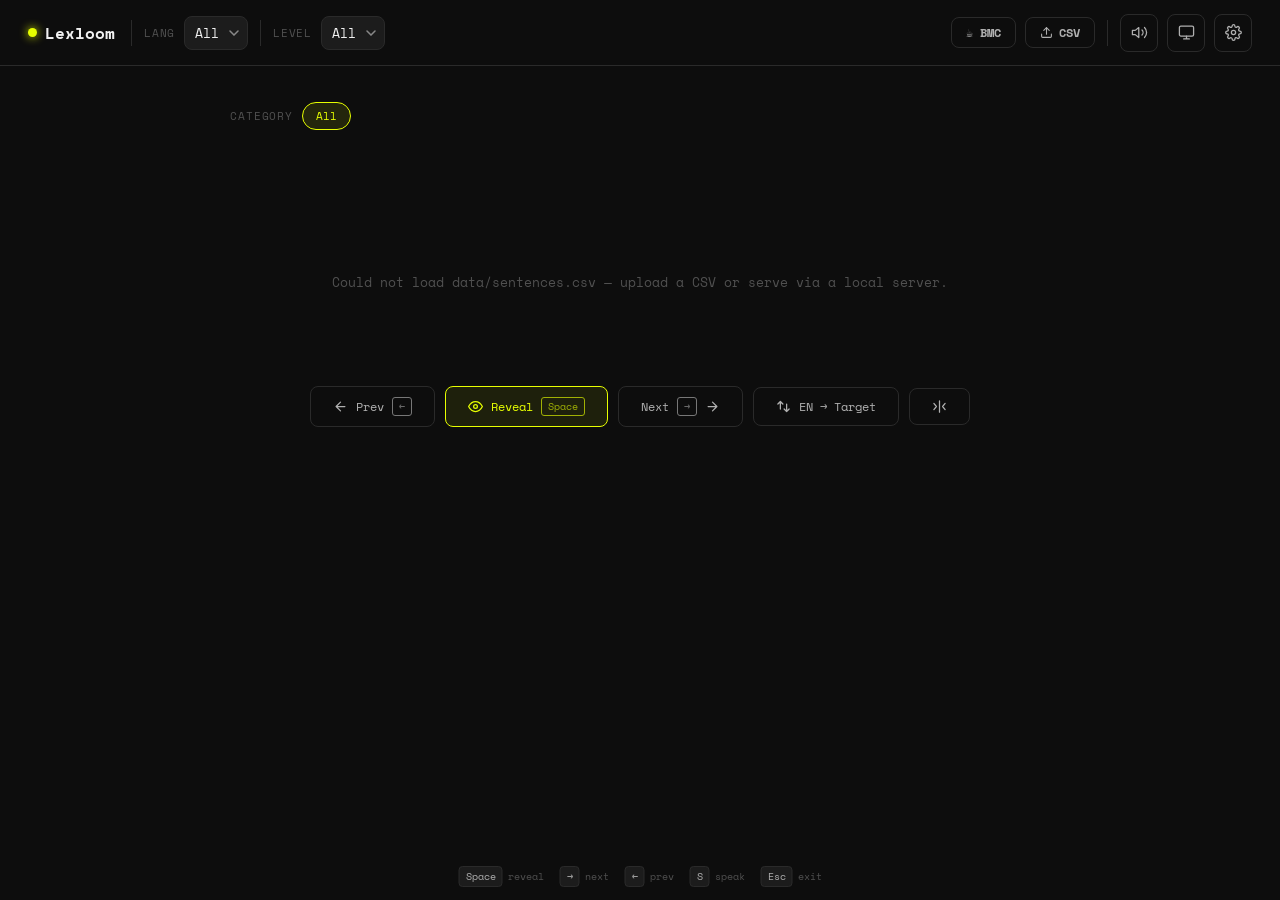
==== commit d24d80fb: "3rd" ====
--- a/index.html
+++ b/index.html
@@ -3,17 +3,16 @@
 <head>
   <meta charset="UTF-8"/>
   <meta name="viewport" content="width=device-width,initial-scale=1.0"/>
-  <title>Terminal Lingo</title>
+  <title>Lexloom</title>
   <link rel="stylesheet" href="style.css"/>
 </head>
 <body>
 
 <!-- TOP BAR -->
 <div id="topbar">
-
   <div class="tb-group">
     <a class="logo" href="#">
-      <span class="logo-dot"></span>Terminal Lingo
+      <span class="logo-dot"></span>Lexloom
     </a>
     <div class="bar-sep"></div>
     <span class="bar-label">Lang</span>
@@ -33,14 +32,18 @@
   <div class="tb-group">
     <a class="bar-text-btn bmc" href="https://buymeacoffee.com/leauspaz" target="_blank" rel="noopener">☕ BMC</a>
     <button class="bar-text-btn" id="upload-btn">
-      <svg style="width:11px;height:11px;stroke:currentColor;fill:none;stroke-width:2;stroke-linecap:round;stroke-linejoin:round" viewBox="0 0 24 24"><path d="M21 15v4a2 2 0 0 1-2 2H5a2 2 0 0 1-2-2v-4"/><polyline points="17 8 12 3 7 8"/><line x1="12" y1="3" x2="12" y2="15"/></svg>
+      <svg style="width:13px;height:13px;stroke:currentColor;fill:none;stroke-width:2;stroke-linecap:round;stroke-linejoin:round" viewBox="0 0 24 24"><path d="M21 15v4a2 2 0 0 1-2 2H5a2 2 0 0 1-2-2v-4"/><polyline points="17 8 12 3 7 8"/><line x1="12" y1="3" x2="12" y2="15"/></svg>
       CSV
     </button>
     <div class="bar-sep"></div>
-    <button class="bar-btn" id="mute-btn" title="Sound on/off">
-      <svg id="mute-icon" viewBox="0 0 24 24"><path d="M11 5L6 9H2v6h4l5 4V5z"/><path d="M19.07 4.93a10 10 0 0 1 0 14.14"/><path d="M15.54 8.46a5 5 0 0 1 0 7.07"/></svg>
-    </button>
-    <button class="bar-btn" id="streamer-btn" title="Streamer / Creator Mode">
+    <button class="bar-btn" id="mute-btn" title="Toggle auto-play on reveal">
+      <svg id="mute-icon" viewBox="0 0 24 24">
+        <path d="M11 5L6 9H2v6h4l5 4V5z"/>
+        <path d="M19.07 4.93a10 10 0 0 1 0 14.14"/>
+        <path d="M15.54 8.46a5 5 0 0 1 0 7.07"/>
+      </svg>
+    </button>
+    <button class="bar-btn" id="streamer-btn" title="Present Mode">
       <svg viewBox="0 0 24 24"><rect x="2" y="3" width="20" height="14" rx="2"/><path d="M8 21h8M12 17v4"/></svg>
     </button>
     <button class="bar-btn" id="settings-btn" title="Settings">
@@ -51,43 +54,37 @@
 
 <!-- MAIN -->
 <div id="main">
-
-  <!-- Category chips (hidden in streamer mode) -->
   <div id="filter-bar">
     <span class="filter-label">Category</span>
-    <div id="cat-chips" style="display:flex;flex-wrap:wrap;gap:6px;"></div>
-  </div>
-
-  <!-- Stats (hidden in streamer mode) -->
+    <div id="cat-chips" style="display:flex;flex-wrap:wrap;gap:7px;"></div>
+  </div>
   <div id="stats-bar"><span id="stats-text"></span></div>
-
-  <!-- Card -->
   <div id="cards-grid"></div>
   <div id="empty-state">No sentences match your filters.</div>
-
-  <!-- Controls (streamer mode only) -->
   <div id="controls-row">
-    <button class="ctrl-btn primary" id="next-btn">
+    <button class="ctrl-btn" id="prev-btn">
+      <svg viewBox="0 0 24 24"><path d="M19 12H5M12 5l-7 7 7 7"/></svg>
+      Prev <span class="ctrl-shortcut">←</span>
+    </button>
+    <button class="ctrl-btn primary" id="reveal-btn">
+      <svg viewBox="0 0 24 24"><path d="M1 12s4-8 11-8 11 8 11 8-4 8-11 8-11-8-11-8z"/><circle cx="12" cy="12" r="3"/></svg>
+      Reveal <span class="ctrl-shortcut" id="reveal-shortcut-label">Space</span>
+    </button>
+    <button class="ctrl-btn" id="next-btn">
+      Next <span class="ctrl-shortcut">→</span>
       <svg viewBox="0 0 24 24"><path d="M5 12h14M12 5l7 7-7 7"/></svg>
-      Next
-    </button>
-    <button class="ctrl-btn" id="reveal-btn">
-      <svg viewBox="0 0 24 24"><path d="M1 12s4-8 11-8 11 8 11 8-4 8-11 8-11-8-11-8z"/><circle cx="12" cy="12" r="3"/></svg>
-      Reveal <span class="ctrl-shortcut" id="reveal-shortcut-label">R</span>
     </button>
     <button class="ctrl-btn" id="flip-btn">
       <svg viewBox="0 0 24 24"><path d="M7 16V4m0 0L3 8m4-4l4 4M17 8v12m0 0l4-4m-4 4l-4-4"/></svg>
       <span id="flip-label">EN → Target</span>
     </button>
-    <button class="ctrl-btn" id="pres-enter-btn">
-      <svg viewBox="0 0 24 24"><rect x="2" y="3" width="20" height="14" rx="2"/><path d="M8 21h8M12 17v4"/></svg>
-      Present
-    </button>
-  </div>
-
-</div>
-
-<!-- PRESENTATION MODE -->
+    <button class="ctrl-btn" id="mirror-btn" title="Mirror text">
+      <svg viewBox="0 0 24 24"><path d="M12 3v18M3 7l4 5-4 5M21 7l-4 5 4 5"/></svg>
+    </button>
+  </div>
+</div>
+
+<!-- PRESENT / STREAMER MODE overlay -->
 <div id="presentation-mode">
   <div class="pres-meta" id="pres-meta"></div>
   <div class="pres-primary" id="pres-primary"></div>
@@ -95,23 +92,29 @@
   <div class="pres-controls">
     <button class="ctrl-btn" id="pres-prev-btn">
       <svg viewBox="0 0 24 24"><path d="M19 12H5M12 5l-7 7 7 7"/></svg>
+      <span class="ctrl-shortcut">←</span>
     </button>
     <button class="ctrl-btn primary" id="pres-reveal-btn">
       <svg viewBox="0 0 24 24"><path d="M1 12s4-8 11-8 11 8 11 8-4 8-11 8-11-8-11-8z"/><circle cx="12" cy="12" r="3"/></svg>
-      Reveal
+      Reveal <span class="ctrl-shortcut" id="pres-reveal-shortcut">Space</span>
     </button>
     <button class="ctrl-btn" id="pres-next-btn">
+      <span class="ctrl-shortcut">→</span>
       <svg viewBox="0 0 24 24"><path d="M5 12h14M12 5l7 7-7 7"/></svg>
     </button>
-    <button class="ctrl-btn" id="mirror-btn" title="Mirror">
+    <button class="ctrl-btn" id="pres-tts-btn" title="Speak">
+      <svg viewBox="0 0 24 24"><path d="M11 5L6 9H2v6h4l5 4V5z"/><path d="M19.07 4.93a10 10 0 0 1 0 14.14"/><path d="M15.54 8.46a5 5 0 0 1 0 7.07"/></svg>
+      <span class="ctrl-shortcut" id="pres-tts-shortcut">S</span>
+    </button>
+    <button class="ctrl-btn" id="pres-mirror-btn" title="Mirror">
       <svg viewBox="0 0 24 24"><path d="M12 3v18M3 7l4 5-4 5M21 7l-4 5 4 5"/></svg>
     </button>
-    <button class="ctrl-btn" id="pres-exit-btn">✕ Exit</button>
+    <button class="ctrl-btn" id="pres-exit-btn">✕ Exit <span class="ctrl-shortcut">Esc</span></button>
   </div>
   <div class="pres-progress"><div class="pres-progress-bar" id="pres-progress-bar" style="width:0%"></div></div>
 </div>
 
-<!-- SETTINGS OVERLAY -->
+<!-- SETTINGS -->
 <div id="settings-overlay">
   <div id="settings-panel">
     <div class="settings-title">
@@ -119,68 +122,87 @@
       <button class="settings-close" id="settings-close">✕</button>
     </div>
 
-    <!-- Themes: Dark -->
     <div class="settings-section">
       <div class="settings-section-label">Theme — Dark</div>
-      <div class="theme-dots" id="theme-dots-dark">
-        <span class="theme-dot active" data-theme="terminal" style="background:#e7ff00" title="Terminal Green"></span>
-        <span class="theme-dot" data-theme="amber"   style="background:#ffb300" title="Amber"></span>
-        <span class="theme-dot" data-theme="arctic"  style="background:#4fc3f7" title="Arctic Blue"></span>
-        <span class="theme-dot" data-theme="rose"    style="background:#f48fb1" title="Rose Gold"></span>
-        <span class="theme-dot" data-theme="obsidian"style="background:#bf5af2" title="Obsidian"></span>
-        <span class="theme-dot" data-theme="forest"  style="background:#50e070" title="Forest"></span>
-        <span class="theme-dot" data-theme="steel"   style="background:#7090e8" title="Steel"></span>
-        <span class="theme-dot" data-theme="chalk"   style="background:#89b4fa" title="Chalk"></span>
-        <span class="theme-dot" data-theme="mocha"   style="background:#e78a4e" title="Mocha"></span>
-      </div>
-      <div class="settings-section-label" style="margin-top:10px">Theme — Light</div>
-      <div class="theme-dots" id="theme-dots-light">
-        <span class="theme-dot" data-theme="ivory" style="background:#8b4513" title="Ivory"></span>
-        <span class="theme-dot" data-theme="paper" style="background:#c0392b" title="Paper"></span>
-      </div>
-    </div>
-
-    <!-- Font Size -->
+      <div class="theme-dots">
+        <span class="theme-dot active" data-theme="terminal"   style="background:#e7ff00"  title="Terminal"></span>
+        <span class="theme-dot"        data-theme="amber"      style="background:#ffb300"  title="Amber"></span>
+        <span class="theme-dot"        data-theme="arctic"     style="background:#4fc3f7"  title="Arctic"></span>
+        <span class="theme-dot"        data-theme="rose"       style="background:#f48fb1"  title="Rose Gold"></span>
+        <span class="theme-dot"        data-theme="obsidian"   style="background:#bf5af2"  title="Obsidian"></span>
+        <span class="theme-dot"        data-theme="forest"     style="background:#50e070"  title="Forest"></span>
+        <span class="theme-dot"        data-theme="steel"      style="background:#7090e8"  title="Steel"></span>
+        <span class="theme-dot"        data-theme="dracula"    style="background:#ff79c6"  title="Dracula"></span>
+        <span class="theme-dot"        data-theme="gruvbox"    style="background:#b8bb26"  title="Gruvbox"></span>
+        <span class="theme-dot"        data-theme="mocha"      style="background:#e78a4e"  title="Mocha"></span>
+        <span class="theme-dot"        data-theme="catppuccin" style="background:#89b4fa"  title="Catppuccin"></span>
+        <span class="theme-dot"        data-theme="sonokai"    style="background:#9ed072"  title="Sonokai"></span>
+        <span class="theme-dot"        data-theme="nord"       style="background:#88c0d0"  title="Nord"></span>
+      </div>
+      <div class="settings-section-label" style="margin-top:12px">Theme — Light</div>
+      <div class="theme-dots">
+        <span class="theme-dot" data-theme="ivory"        style="background:#8b4513"  title="Ivory"></span>
+        <span class="theme-dot" data-theme="paper"        style="background:#c0392b"  title="Paper"></span>
+        <span class="theme-dot" data-theme="latte"        style="background:#1e66f5"  title="Latte"></span>
+        <span class="theme-dot" data-theme="gruvbox-light"style="background:#b57614"  title="Gruvbox Light"></span>
+        <span class="theme-dot" data-theme="solarized"    style="background:#268bd2"  title="Solarized"></span>
+        <span class="theme-dot" data-theme="sepia"        style="background:#a05c20"  title="Sepia"></span>
+      </div>
+    </div>
+
     <div class="settings-section">
       <div class="settings-section-label">FONT SIZE — PRIMARY</div>
       <div class="fs-row" id="fs-btns">
-        <button class="fs-btn active" data-fs="18">18</button>
         <button class="fs-btn" data-fs="14">14</button>
         <button class="fs-btn" data-fs="16">16</button>
-        <button class="fs-btn" data-fs="20">20</button>
-        <button class="fs-btn" data-fs="24">24</button>
-        <button class="fs-btn" data-fs="28">28</button>
-        <button class="fs-btn" data-fs="32">32</button>
+        <button class="fs-btn" data-fs="18">18</button>
+        <button class="fs-btn active" data-fs="22">22</button>
+        <button class="fs-btn" data-fs="26">26</button>
+        <button class="fs-btn" data-fs="30">30</button>
+        <button class="fs-btn" data-fs="36">36</button>
       </div>
       <div class="fs-custom-row">
-        <input class="fs-custom-input" id="fs-custom-input" type="number" min="8" max="72" placeholder="px" />
+        <input class="fs-custom-input" id="fs-custom-input" type="number" min="8" max="72" placeholder="px"/>
         <span class="fs-custom-label">Custom px</span>
       </div>
     </div>
 
-    <!-- Keyboard shortcuts -->
+    <div class="settings-section">
+      <div class="settings-section-label">Options</div>
+      <div class="toggle-row">
+        <span class="toggle-label">Randomize sentence order</span>
+        <div class="toggle" id="toggle-random" title="Toggle randomize"></div>
+      </div>
+    </div>
+
     <div class="settings-section">
       <div class="settings-section-label">Keyboard Shortcuts</div>
       <div class="key-row">
-        <span class="key-label">Reveal card</span>
-        <input class="key-input" id="key-reveal-input" value="R" maxlength="10" readonly/>
+        <span class="key-label">Reveal</span>
+        <input class="key-input" id="key-reveal-input" value="Space" maxlength="10" readonly/>
       </div>
       <div style="height:8px"></div>
       <div class="key-row">
-        <span class="key-label">Next card</span>
-        <input class="key-input" id="key-next-input" value="Space" maxlength="10" readonly/>
-      </div>
-      <div class="key-row" style="margin-top:8px">
-        <span class="key-label">Play TTS</span>
-        <input class="key-input" id="key-tts-input" value="T" maxlength="10" readonly/>
-      </div>
-      <div style="font-family:var(--mono);font-size:9px;color:var(--text-dim);margin-top:8px">Click a field then press any key to remap.</div>
-    </div>
-
-  </div>
-</div>
-
-<!-- UPLOAD OVERLAY -->
+        <span class="key-label">Next</span>
+        <input class="key-input" id="key-next-input" value="→" maxlength="10" readonly/>
+      </div>
+      <div style="height:8px"></div>
+      <div class="key-row">
+        <span class="key-label">Previous</span>
+        <input class="key-input" id="key-prev-input" value="←" maxlength="10" readonly/>
+      </div>
+      <div style="height:8px"></div>
+      <div class="key-row">
+        <span class="key-label">Speak (TTS)</span>
+        <input class="key-input" id="key-tts-input" value="S" maxlength="10" readonly/>
+      </div>
+      <div style="font-family:var(--mono);font-size:10px;color:var(--text-dim);margin-top:10px">Click a field then press any key to remap.</div>
+    </div>
+
+  </div>
+</div>
+
+<!-- UPLOAD -->
 <div id="upload-overlay">
   <div id="upload-panel">
     <div class="upload-title">
@@ -204,10 +226,11 @@
 
 <!-- KEY HINTS -->
 <div id="key-hints">
-  <span class="key-hint-item"><span class="key-hint-key" id="hint-reveal-key">R</span> reveal</span>
-  <span class="key-hint-item"><span class="key-hint-key" id="hint-next-key">Space</span> next</span>
-  <span class="key-hint-item"><span class="key-hint-key" id="hint-tts-key">T</span> speak</span>
-  <span class="key-hint-item"><span class="key-hint-key">Esc</span> close</span>
+  <span class="key-hint-item"><span class="key-hint-key" id="hint-reveal-key">Space</span> reveal</span>
+  <span class="key-hint-item"><span class="key-hint-key" id="hint-next-key">→</span> next</span>
+  <span class="key-hint-item"><span class="key-hint-key" id="hint-prev-key">←</span> prev</span>
+  <span class="key-hint-item"><span class="key-hint-key" id="hint-tts-key">S</span> speak</span>
+  <span class="key-hint-item"><span class="key-hint-key">Esc</span> exit</span>
 </div>
 
 <script src="app.js"></script>
--- a/style.css
+++ b/style.css
@@ -1,227 +1,224 @@
 @import url('https://fonts.googleapis.com/css2?family=Space+Mono:ital,wght@0,400;0,700;1,400&family=Syne:wght@400;600;700;800&display=swap');
 
-/* ── Themes ─────────────────────────────────────────────── */
+/* ── Themes ─────────────────────────────────────────────────── */
 :root {
-  --bg:#0d0d0d; --bg2:#141414; --bg3:#1c1c1c;
-  --border:#2a2a2a; --text:#b0b0b0; --text-dim:#505050;
-  --head:#f0f0f0; --accent:#e7ff00; --accent2:#b8cc00;
-  --card-bg:#111; --card-border:#2a2a2a;
-  --mono:'Space Mono',monospace; --sans:'Syne',sans-serif;
-  --r:7px; --t:170ms ease;
-}
-[data-theme="amber"]  { --bg:#0a0900; --bg2:#100f00; --bg3:#181600; --border:#2a2500; --text:#c8b870; --text-dim:#5a5020; --head:#ffe87a; --accent:#ffb300; --accent2:#cc8f00; --card-bg:#0d0b00; --card-border:#2a2500; }
-[data-theme="arctic"] { --bg:#060c18; --bg2:#0a1220; --bg3:#0f1828; --border:#1a2840; --text:#8ab0d8; --text-dim:#304060; --head:#d8eeff; --accent:#4fc3f7; --accent2:#0090c8; --card-bg:#080e1c; --card-border:#1a2840; }
-[data-theme="rose"]   { --bg:#130808; --bg2:#1a0c0c; --bg3:#211010; --border:#3a1a1a; --text:#c89090; --text-dim:#5a3030; --head:#ffe0e0; --accent:#f48fb1; --accent2:#c0607a; --card-bg:#160a0a; --card-border:#3a1a1a; }
-[data-theme="obsidian"]{ --bg:#111113; --bg2:#17171a; --bg3:#1c1c20; --border:#2c2c34; --text:#b0b0c0; --text-dim:#505060; --head:#e8e8f8; --accent:#bf5af2; --accent2:#8030b8; --card-bg:#131315; --card-border:#2c2c34; }
-[data-theme="forest"] { --bg:#070f08; --bg2:#0d180e; --bg3:#122014; --border:#1e3020; --text:#90c898; --text-dim:#305838; --head:#d8f8d8; --accent:#50e070; --accent2:#30a050; --card-bg:#0a1409; --card-border:#1e3020; }
-[data-theme="steel"]  { --bg:#0c0e12; --bg2:#111318; --bg3:#16191f; --border:#252930; --text:#9aa0b0; --text-dim:#404858; --head:#e0e4f0; --accent:#7090e8; --accent2:#4060c0; --card-bg:#0e1016; --card-border:#252930; }
-[data-theme="ivory"]  { --bg:#f5f0e8; --bg2:#ede8de; --bg3:#e5dfd4; --border:#ccc5b5; --text:#4a4030; --text-dim:#9a9080; --head:#1a1208; --accent:#8b4513; --accent2:#5a2c0a; --card-bg:#f0ead8; --card-border:#ccc5b5; }
-[data-theme="paper"]  { --bg:#faf8f4; --bg2:#f3f0e8; --bg3:#ebe6db; --border:#d0c8b8; --text:#3a3028; --text-dim:#8a8070; --head:#0f0c08; --accent:#c0392b; --accent2:#922b21; --card-bg:#f7f4ee; --card-border:#d0c8b8; }
-[data-theme="chalk"]  { --bg:#1e1e2e; --bg2:#262637; --bg3:#2e2e42; --border:#3a3a55; --text:#cdd6f4; --text-dim:#6c7086; --head:#cdd6f4; --accent:#89b4fa; --accent2:#74a7f5; --card-bg:#1e1e2e; --card-border:#3a3a55; }
-[data-theme="mocha"]  { --bg:#1e1e1e; --bg2:#282828; --bg3:#323232; --border:#484848; --text:#d4be98; --text-dim:#7c6f64; --head:#ebdbb2; --accent:#e78a4e; --accent2:#d65d0e; --card-bg:#242424; --card-border:#484848; }
+  --bg:#0d0d0d;--bg2:#141414;--bg3:#1c1c1c;
+  --border:#2a2a2a;--text:#b0b0b0;--text-dim:#505050;
+  --head:#f0f0f0;--accent:#e7ff00;
+  --card-bg:#111;--card-border:#2a2a2a;
+  --sel-bg:#1c1c1c;--sel-text:#f0f0f0;--sel-border:#2a2a2a;
+  --mono:'Space Mono',monospace;--sans:'Syne',sans-serif;
+  --r:8px;--t:170ms ease;
+}
+/* DARK */
+[data-theme="amber"]    {--bg:#0a0900;--bg2:#100f00;--bg3:#181600;--border:#2a2500;--text:#c8b870;--text-dim:#5a5020;--head:#ffe87a;--accent:#ffb300;--card-bg:#0d0b00;--card-border:#2a2500;--sel-bg:#181600;--sel-text:#ffe87a;--sel-border:#2a2500;}
+[data-theme="arctic"]   {--bg:#060c18;--bg2:#0a1220;--bg3:#0f1828;--border:#1a2840;--text:#8ab0d8;--text-dim:#304060;--head:#d8eeff;--accent:#4fc3f7;--card-bg:#080e1c;--card-border:#1a2840;--sel-bg:#0f1828;--sel-text:#d8eeff;--sel-border:#1a2840;}
+[data-theme="rose"]     {--bg:#130808;--bg2:#1a0c0c;--bg3:#211010;--border:#3a1a1a;--text:#c89090;--text-dim:#5a3030;--head:#ffe0e0;--accent:#f48fb1;--card-bg:#160a0a;--card-border:#3a1a1a;--sel-bg:#211010;--sel-text:#ffe0e0;--sel-border:#3a1a1a;}
+[data-theme="obsidian"] {--bg:#111113;--bg2:#17171a;--bg3:#1c1c20;--border:#2c2c34;--text:#b0b0c0;--text-dim:#505060;--head:#e8e8f8;--accent:#bf5af2;--card-bg:#131315;--card-border:#2c2c34;--sel-bg:#1c1c20;--sel-text:#e8e8f8;--sel-border:#2c2c34;}
+[data-theme="forest"]   {--bg:#070f08;--bg2:#0d180e;--bg3:#122014;--border:#1e3020;--text:#90c898;--text-dim:#305838;--head:#d8f8d8;--accent:#50e070;--card-bg:#0a1409;--card-border:#1e3020;--sel-bg:#122014;--sel-text:#d8f8d8;--sel-border:#1e3020;}
+[data-theme="steel"]    {--bg:#0c0e12;--bg2:#111318;--bg3:#16191f;--border:#252930;--text:#9aa0b0;--text-dim:#404858;--head:#e0e4f0;--accent:#7090e8;--card-bg:#0e1016;--card-border:#252930;--sel-bg:#16191f;--sel-text:#e0e4f0;--sel-border:#252930;}
+[data-theme="dracula"]  {--bg:#282a36;--bg2:#21222c;--bg3:#343746;--border:#44475a;--text:#f8f8f2;--text-dim:#6272a4;--head:#f8f8f2;--accent:#ff79c6;--card-bg:#21222c;--card-border:#44475a;--sel-bg:#343746;--sel-text:#f8f8f2;--sel-border:#44475a;}
+[data-theme="gruvbox"]  {--bg:#282828;--bg2:#1d2021;--bg3:#3c3836;--border:#504945;--text:#ebdbb2;--text-dim:#928374;--head:#fbf1c7;--accent:#b8bb26;--card-bg:#32302f;--card-border:#504945;--sel-bg:#3c3836;--sel-text:#fbf1c7;--sel-border:#504945;}
+[data-theme="mocha"]    {--bg:#1e1e1e;--bg2:#242424;--bg3:#2e2e2e;--border:#484848;--text:#d4be98;--text-dim:#7c6f64;--head:#ebdbb2;--accent:#e78a4e;--card-bg:#242424;--card-border:#484848;--sel-bg:#2e2e2e;--sel-text:#ebdbb2;--sel-border:#484848;}
+[data-theme="catppuccin"]{--bg:#1e1e2e;--bg2:#181825;--bg3:#313244;--border:#45475a;--text:#cdd6f4;--text-dim:#6c7086;--head:#cdd6f4;--accent:#89b4fa;--card-bg:#181825;--card-border:#45475a;--sel-bg:#313244;--sel-text:#cdd6f4;--sel-border:#45475a;}
+[data-theme="sonokai"]  {--bg:#2c2e34;--bg2:#23262e;--bg3:#33353f;--border:#3e404f;--text:#e2e2e3;--text-dim:#7f8490;--head:#e2e2e3;--accent:#9ed072;--card-bg:#23262e;--card-border:#3e404f;--sel-bg:#33353f;--sel-text:#e2e2e3;--sel-border:#3e404f;}
+[data-theme="nord"]     {--bg:#2e3440;--bg2:#272c36;--bg3:#3b4252;--border:#434c5e;--text:#d8dee9;--text-dim:#616e88;--head:#eceff4;--accent:#88c0d0;--card-bg:#272c36;--card-border:#434c5e;--sel-bg:#3b4252;--sel-text:#eceff4;--sel-border:#434c5e;}
+/* LIGHT */
+[data-theme="ivory"]    {--bg:#f5f0e8;--bg2:#ede8de;--bg3:#e5dfd4;--border:#ccc5b5;--text:#4a4030;--text-dim:#9a9080;--head:#1a1208;--accent:#8b4513;--card-bg:#f0ead8;--card-border:#ccc5b5;--sel-bg:#e5dfd4;--sel-text:#1a1208;--sel-border:#ccc5b5;}
+[data-theme="paper"]    {--bg:#faf8f4;--bg2:#f3f0e8;--bg3:#ebe6db;--border:#d0c8b8;--text:#3a3028;--text-dim:#8a8070;--head:#0f0c08;--accent:#c0392b;--card-bg:#f7f4ee;--card-border:#d0c8b8;--sel-bg:#ebe6db;--sel-text:#0f0c08;--sel-border:#d0c8b8;}
+[data-theme="latte"]    {--bg:#eff1f5;--bg2:#e6e9ef;--bg3:#dce0e8;--border:#bcc0cc;--text:#4c4f69;--text-dim:#9ca0b0;--head:#4c4f69;--accent:#1e66f5;--card-bg:#e6e9ef;--card-border:#bcc0cc;--sel-bg:#dce0e8;--sel-text:#4c4f69;--sel-border:#bcc0cc;}
+[data-theme="gruvbox-light"]{--bg:#fbf1c7;--bg2:#f2e5bc;--bg3:#ebdbb2;--border:#d5c4a1;--text:#3c3836;--text-dim:#7c6f64;--head:#282828;--accent:#b57614;--card-bg:#f2e5bc;--card-border:#d5c4a1;--sel-bg:#ebdbb2;--sel-text:#282828;--sel-border:#d5c4a1;}
+[data-theme="solarized"] {--bg:#fdf6e3;--bg2:#eee8d5;--bg3:#e4ddc8;--border:#c5baa8;--text:#586e75;--text-dim:#93a1a1;--head:#073642;--accent:#268bd2;--card-bg:#eee8d5;--card-border:#c5baa8;--sel-bg:#e4ddc8;--sel-text:#073642;--sel-border:#c5baa8;}
+[data-theme="sepia"]    {--bg:#f4ede4;--bg2:#ede4d8;--bg3:#e6dac8;--border:#c8b89a;--text:#5c4a32;--text-dim:#9a8060;--head:#2c1a08;--accent:#a05c20;--card-bg:#ede4d8;--card-border:#c8b89a;--sel-bg:#e6dac8;--sel-text:#2c1a08;--sel-border:#c8b89a;}
 
 *,*::before,*::after{box-sizing:border-box;margin:0;padding:0}
 html{height:100%}
 body{font-family:var(--sans);background:var(--bg);color:var(--text);min-height:100vh;display:flex;flex-direction:column;overflow-x:hidden}
-::-webkit-scrollbar{width:3px}
+::-webkit-scrollbar{width:4px}
 ::-webkit-scrollbar-track{background:var(--bg)}
 ::-webkit-scrollbar-thumb{background:var(--border);border-radius:2px}
 
-/* ── Top Bar ─────────────────────────────────────────────── */
-#topbar {
+/* ── Top Bar ─────────────────────────────────────────────────── */
+#topbar{
   position:sticky;top:0;z-index:100;
   background:var(--bg);border-bottom:1px solid var(--border);
   display:flex;align-items:center;justify-content:center;
-  gap:6px;padding:0 20px;height:56px;
-}
-.tb-group{display:flex;align-items:center;gap:6px}
+  gap:9px;padding:0 28px;height:66px;
+}
+.tb-group{display:flex;align-items:center;gap:9px}
 .tb-spacer{flex:1}
-.bar-sep{width:1px;height:22px;background:var(--border);flex-shrink:0;margin:0 3px}
-
-.logo{font-family:var(--mono);font-size:13px;font-weight:700;color:var(--head);white-space:nowrap;display:flex;align-items:center;gap:7px;text-decoration:none;margin-right:4px}
-.logo-dot{width:7px;height:7px;background:var(--accent);border-radius:50%;box-shadow:0 0 8px var(--accent);flex-shrink:0;animation:pulse 2.2s ease-in-out infinite}
-@keyframes pulse{0%,100%{opacity:1;box-shadow:0 0 8px var(--accent)}50%{opacity:.4;box-shadow:0 0 2px var(--accent)}}
-
-.bar-label{font-size:9px;font-family:var(--mono);color:var(--text-dim);text-transform:uppercase;letter-spacing:.08em;white-space:nowrap}
-
+.bar-sep{width:1px;height:26px;background:var(--border);flex-shrink:0;margin:0 3px}
+
+.logo{font-family:var(--mono);font-size:16px;font-weight:700;color:var(--head);white-space:nowrap;display:flex;align-items:center;gap:8px;text-decoration:none;margin-right:4px}
+.logo-dot{width:9px;height:9px;background:var(--accent);border-radius:50%;box-shadow:0 0 10px var(--accent);flex-shrink:0;animation:pulse 2.2s ease-in-out infinite}
+@keyframes pulse{0%,100%{opacity:1;box-shadow:0 0 10px var(--accent)}50%{opacity:.4;box-shadow:0 0 3px var(--accent)}}
+
+.bar-label{font-size:11px;font-family:var(--mono);color:var(--text-dim);text-transform:uppercase;letter-spacing:.07em;white-space:nowrap}
+
+/* Themed select */
 select.bar-select{
-  font-family:var(--mono);font-size:11px;background:transparent;
-  border:1px solid var(--border);color:var(--head);
-  padding:4px 22px 4px 8px;border-radius:var(--r);cursor:pointer;
-  appearance:none;
-  background-image:url("data:image/svg+xml,%3Csvg xmlns='http://www.w3.org/2000/svg' width='10' height='6' fill='none'%3E%3Cpath d='M1 1l4 4 4-4' stroke='%23606060' stroke-width='1.5' stroke-linecap='round'/%3E%3C/svg%3E");
-  background-repeat:no-repeat;background-position:right 6px center;
-  transition:border-color var(--t);white-space:nowrap
+  font-family:var(--mono);font-size:13px;
+  background:var(--sel-bg);border:1px solid var(--sel-border);
+  color:var(--sel-text);padding:6px 28px 6px 10px;
+  border-radius:var(--r);cursor:pointer;appearance:none;
+  background-image:url("data:image/svg+xml,%3Csvg xmlns='http://www.w3.org/2000/svg' width='10' height='6' fill='none'%3E%3Cpath d='M1 1l4 4 4-4' stroke='%23888' stroke-width='1.5' stroke-linecap='round'/%3E%3C/svg%3E");
+  background-repeat:no-repeat;background-position:right 8px center;
+  transition:border-color var(--t);white-space:nowrap;
 }
 select.bar-select:hover{border-color:var(--accent)}
-select.bar-select option{background:var(--bg3);color:var(--head)}
+select.bar-select:focus{outline:none;border-color:var(--accent)}
+select.bar-select option{background:var(--sel-bg);color:var(--sel-text)}
 
 .bar-btn{
   display:flex;align-items:center;justify-content:center;
-  width:32px;height:32px;border:1px solid var(--border);border-radius:var(--r);
+  width:38px;height:38px;border:1px solid var(--border);border-radius:var(--r);
   background:transparent;color:var(--text);cursor:pointer;
   transition:border-color var(--t),color var(--t),background var(--t);flex-shrink:0
 }
 .bar-btn:hover{border-color:var(--accent);color:var(--accent)}
-.bar-btn.active{border-color:var(--accent);background:color-mix(in srgb,var(--accent) 12%,transparent);color:var(--accent)}
-.bar-btn svg{width:15px;height:15px;stroke:currentColor;fill:none;stroke-width:1.8;stroke-linecap:round;stroke-linejoin:round}
+.bar-btn.active{border-color:var(--accent);background:color-mix(in srgb,var(--accent) 14%,transparent);color:var(--accent)}
+.bar-btn svg{width:17px;height:17px;stroke:currentColor;fill:none;stroke-width:1.8;stroke-linecap:round;stroke-linejoin:round}
 
 .bar-text-btn{
-  font-family:var(--mono);font-size:10px;font-weight:700;
-  padding:5px 12px;border:1px solid var(--border);border-radius:var(--r);
+  font-family:var(--mono);font-size:12px;font-weight:700;
+  padding:6px 14px;border:1px solid var(--border);border-radius:var(--r);
   background:transparent;color:var(--text);cursor:pointer;
   transition:all var(--t);white-space:nowrap;text-decoration:none;
-  display:flex;align-items:center;gap:5px
+  display:flex;align-items:center;gap:6px
 }
 .bar-text-btn:hover{border-color:var(--accent);color:var(--accent)}
 .bar-text-btn.bmc:hover{border-color:#ffdd57;color:#ffdd57;background:color-mix(in srgb,#ffdd57 8%,transparent)}
 
-/* ── Main ────────────────────────────────────────────────── */
-#main{flex:1;display:flex;flex-direction:column;align-items:center;padding:32px 16px 80px;gap:22px}
-
-/* ── Filter bar (hidden in streamer mode) ─────────────────── */
-#filter-bar{width:100%;max-width:760px;display:flex;flex-wrap:wrap;gap:8px;align-items:center}
-.filter-label{font-family:var(--mono);font-size:10px;color:var(--text-dim);text-transform:uppercase;letter-spacing:.08em;white-space:nowrap}
-.chip{font-family:var(--mono);font-size:10px;padding:4px 11px;border:1px solid var(--border);border-radius:20px;background:transparent;color:var(--text-dim);cursor:pointer;transition:all var(--t);white-space:nowrap}
+/* ── Main ────────────────────────────────────────────────────── */
+#main{flex:1;display:flex;flex-direction:column;align-items:center;padding:36px 20px 90px;gap:24px}
+
+#filter-bar{width:100%;max-width:820px;display:flex;flex-wrap:wrap;gap:9px;align-items:center}
+.filter-label{font-family:var(--mono);font-size:11px;color:var(--text-dim);text-transform:uppercase;letter-spacing:.08em;white-space:nowrap}
+.chip{font-family:var(--mono);font-size:11px;padding:5px 13px;border:1px solid var(--border);border-radius:20px;background:transparent;color:var(--text-dim);cursor:pointer;transition:all var(--t);white-space:nowrap}
 .chip:hover{border-color:var(--text-dim);color:var(--text)}
 .chip.active{border-color:var(--accent);color:var(--accent);background:color-mix(in srgb,var(--accent) 10%,transparent)}
 
-#stats-bar{font-family:var(--mono);font-size:11px;color:var(--text-dim);width:100%;max-width:760px;display:flex;justify-content:space-between;align-items:center}
+#stats-bar{font-family:var(--mono);font-size:12px;color:var(--text-dim);width:100%;max-width:820px;display:flex;justify-content:space-between;align-items:center}
 #stats-bar span{color:var(--accent)}
 
-/* ── Single Card ─────────────────────────────────────────── */
-#cards-grid{width:100%;max-width:760px}
-
+/* ── Card ────────────────────────────────────────────────────── */
+#cards-grid{width:100%;max-width:820px}
 .card{
   background:var(--card-bg);border:1px solid var(--card-border);
-  border-radius:12px;padding:32px 28px 24px;
-  display:flex;flex-direction:column;gap:18px;
+  border-radius:14px;padding:36px 32px 28px;
+  display:flex;flex-direction:column;gap:20px;
   cursor:pointer;position:relative;
   transition:border-color 220ms ease,transform 220ms ease,box-shadow 220ms ease;
-  min-height:200px;user-select:none
-}
-.card:hover{border-color:color-mix(in srgb,var(--accent) 45%,transparent);transform:translateY(-2px);box-shadow:0 10px 40px color-mix(in srgb,var(--accent) 5%,transparent)}
-.card.revealed{border-color:color-mix(in srgb,var(--accent) 75%,transparent)}
-
-.card-meta{display:flex;justify-content:space-between;align-items:center;font-family:var(--mono);font-size:9px;color:var(--text-dim);text-transform:uppercase;letter-spacing:.1em}
-.card-level{font-weight:700;color:var(--accent);font-size:10px}
-
-.card-primary{font-family:var(--sans);font-weight:600;color:var(--head);line-height:1.4;flex:1}
-.card-secondary{font-family:var(--mono);color:var(--accent);line-height:1.5;min-height:0;overflow:hidden}
+  min-height:220px;user-select:none
+}
+.card:hover{border-color:color-mix(in srgb,var(--accent) 40%,transparent);transform:translateY(-2px);box-shadow:0 12px 48px color-mix(in srgb,var(--accent) 5%,transparent)}
+.card.revealed{border-color:color-mix(in srgb,var(--accent) 70%,transparent)}
+.card-meta{display:flex;justify-content:space-between;align-items:center;font-family:var(--mono);font-size:10px;color:var(--text-dim);text-transform:uppercase;letter-spacing:.1em}
+.card-level{font-weight:700;color:var(--accent);font-size:11px}
+.card-primary{font-family:var(--sans);font-weight:600;color:var(--head);line-height:1.4;flex:1;font-size:22px}
+.card-secondary{font-family:var(--mono);color:var(--accent);line-height:1.5;min-height:0;overflow:hidden;font-size:22px}
 .card-secondary.hidden{visibility:hidden;height:0;min-height:0}
-
-/* font sizes */
-.fs-14 .card-primary,.fs-14 .card-secondary{font-size:14px}
-.fs-16 .card-primary,.fs-16 .card-secondary{font-size:16px}
-.fs-18 .card-primary,.fs-18 .card-secondary{font-size:18px}
-.fs-20 .card-primary,.fs-20 .card-secondary{font-size:20px}
-.fs-24 .card-primary,.fs-24 .card-secondary{font-size:24px}
-.fs-28 .card-primary,.fs-28 .card-secondary{font-size:28px}
-.fs-32 .card-primary,.fs-32 .card-secondary{font-size:32px}
-.fs-custom .card-primary,.fs-custom .card-secondary{font-size:var(--custom-fs)}
-
-.card-hint{font-family:var(--mono);font-size:9px;color:var(--text-dim);text-transform:uppercase;letter-spacing:.1em;margin-top:auto}
-
-/* TTS bottom-right */
+.card-hint{font-family:var(--mono);font-size:10px;color:var(--text-dim);text-transform:uppercase;letter-spacing:.1em;margin-top:auto}
 .card-tts{
-  position:absolute;bottom:16px;right:16px;
-  width:28px;height:28px;border:1px solid var(--border);border-radius:50%;
+  position:absolute;bottom:18px;right:18px;
+  width:32px;height:32px;border:1px solid var(--border);border-radius:50%;
   background:transparent;color:var(--text-dim);cursor:pointer;
-  display:flex;align-items:center;justify-content:center;
-  transition:all var(--t)
+  display:flex;align-items:center;justify-content:center;transition:all var(--t)
 }
 .card-tts:hover{border-color:var(--accent);color:var(--accent)}
-.card-tts svg{width:12px;height:12px;stroke:currentColor;fill:none;stroke-width:2;stroke-linecap:round;stroke-linejoin:round}
+.card-tts svg{width:13px;height:13px;stroke:currentColor;fill:none;stroke-width:2;stroke-linecap:round;stroke-linejoin:round}
+
+/* font size override from settings */
+.card[data-fs] .card-primary,
+.card[data-fs] .card-secondary{font-size:var(--card-fs)}
 
 @keyframes scramble-in{0%{opacity:.3}100%{opacity:1}}
 .scrambling{animation:scramble-in 380ms ease forwards}
 
-/* ── Controls ────────────────────────────────────────────── */
-#controls-row{width:100%;max-width:760px;display:none;gap:10px;align-items:center;justify-content:center;flex-wrap:wrap}
-.ctrl-btn{font-family:var(--mono);font-size:11px;padding:9px 20px;border:1px solid var(--border);border-radius:var(--r);background:transparent;color:var(--text);cursor:pointer;transition:all var(--t);display:flex;align-items:center;gap:8px}
+/* ── Controls (present mode) ─────────────────────────────────── */
+#controls-row{width:100%;max-width:820px;display:none;gap:10px;align-items:center;justify-content:center;flex-wrap:wrap}
+.ctrl-btn{font-family:var(--mono);font-size:12px;padding:10px 22px;border:1px solid var(--border);border-radius:var(--r);background:transparent;color:var(--text);cursor:pointer;transition:all var(--t);display:flex;align-items:center;gap:8px}
 .ctrl-btn:hover{border-color:var(--accent);color:var(--accent)}
 .ctrl-btn.primary{border-color:var(--accent);color:var(--accent);background:color-mix(in srgb,var(--accent) 8%,transparent)}
 .ctrl-btn.primary:hover{background:color-mix(in srgb,var(--accent) 18%,transparent)}
-.ctrl-btn svg{width:14px;height:14px;stroke:currentColor;fill:none;stroke-width:2;stroke-linecap:round;stroke-linejoin:round}
-.ctrl-shortcut{font-size:9px;border:1px solid currentColor;border-radius:3px;padding:1px 5px;opacity:.7}
-
-/* ── Streamer mode hides topbar items ────────────────────── */
-.streamer-hidden{display:none!important}
-
-/* ── Presentation Mode ───────────────────────────────────── */
-#presentation-mode{display:none;position:fixed;inset:0;background:var(--bg);z-index:200;flex-direction:column;align-items:center;justify-content:center;gap:32px;padding:48px}
+.ctrl-btn svg{width:15px;height:15px;stroke:currentColor;fill:none;stroke-width:2;stroke-linecap:round;stroke-linejoin:round}
+.ctrl-shortcut{font-size:10px;border:1px solid currentColor;border-radius:3px;padding:1px 6px;opacity:.65}
+
+/* ── Present / Streamer Mode ─────────────────────────────────── */
+#presentation-mode{display:none;position:fixed;inset:0;background:var(--bg);z-index:200;flex-direction:column;align-items:center;justify-content:center;gap:36px;padding:52px}
 #presentation-mode.active{display:flex}
-.pres-meta{font-family:var(--mono);font-size:12px;color:var(--text-dim);text-transform:uppercase;letter-spacing:.12em;display:flex;gap:16px}
+.pres-meta{font-family:var(--mono);font-size:13px;color:var(--text-dim);text-transform:uppercase;letter-spacing:.12em;display:flex;gap:18px}
 .pres-level{color:var(--accent);font-weight:700}
-.pres-primary{font-family:var(--sans);font-weight:700;text-align:center;color:var(--head);line-height:1.25;max-width:900px;font-size:52px}
-.pres-secondary{font-family:var(--mono);text-align:center;color:var(--accent);max-width:900px;line-height:1.4;font-size:28px;transition:opacity 300ms}
+.pres-primary{font-family:var(--sans);font-weight:700;text-align:center;color:var(--head);line-height:1.25;max-width:960px}
+.pres-secondary{font-family:var(--mono);text-align:center;color:var(--accent);max-width:960px;line-height:1.4;transition:opacity 300ms}
 .pres-secondary.hidden{opacity:0;pointer-events:none}
 .pres-mirrored{transform:scaleX(-1)}
-.pres-controls{position:fixed;bottom:28px;display:flex;gap:10px;align-items:center}
+.pres-controls{position:fixed;bottom:30px;display:flex;gap:10px;align-items:center}
 .pres-progress{position:fixed;bottom:0;left:0;right:0;height:3px;background:var(--border)}
-.pres-progress-bar{height:100%;background:var(--accent);transition:width 300ms ease}
-
-/* ── Settings Overlay ────────────────────────────────────── */
-#settings-overlay{display:none;position:fixed;inset:0;background:rgba(0,0,0,.72);z-index:300;align-items:center;justify-content:center;backdrop-filter:blur(4px)}
+.pres-progress-bar{height:100%;background:var(--accent);transition:width 280ms ease}
+
+/* ── Settings ────────────────────────────────────────────────── */
+#settings-overlay{display:none;position:fixed;inset:0;background:rgba(0,0,0,.72);z-index:300;align-items:center;justify-content:center;backdrop-filter:blur(5px)}
 #settings-overlay.active{display:flex}
-#settings-panel{background:var(--bg2);border:1px solid var(--border);border-radius:14px;padding:28px 30px;width:min(560px,94vw);max-height:88vh;overflow-y:auto;display:flex;flex-direction:column;gap:24px}
-.settings-title{font-family:var(--sans);font-weight:700;font-size:16px;color:var(--head);display:flex;justify-content:space-between;align-items:center}
-.settings-close{background:transparent;border:none;color:var(--text-dim);cursor:pointer;font-size:20px;line-height:1;transition:color var(--t)}
+#settings-panel{background:var(--bg2);border:1px solid var(--border);border-radius:16px;padding:30px 34px;width:min(580px,94vw);max-height:88vh;overflow-y:auto;display:flex;flex-direction:column;gap:26px}
+.settings-title{font-family:var(--sans);font-weight:700;font-size:18px;color:var(--head);display:flex;justify-content:space-between;align-items:center}
+.settings-close{background:transparent;border:none;color:var(--text-dim);cursor:pointer;font-size:22px;line-height:1;transition:color var(--t)}
 .settings-close:hover{color:var(--head)}
-.settings-section{display:flex;flex-direction:column;gap:10px}
-.settings-section-label{font-family:var(--mono);font-size:9px;color:var(--text-dim);text-transform:uppercase;letter-spacing:.12em}
-
-/* Theme grid — dots only */
-.theme-mode-label{font-family:var(--mono);font-size:9px;color:var(--text-dim);text-transform:uppercase;letter-spacing:.1em;margin-top:6px}
-.theme-dots{display:flex;flex-wrap:wrap;gap:10px;align-items:center}
-.theme-dot{
-  width:22px;height:22px;border-radius:50%;cursor:pointer;
-  border:2px solid transparent;transition:transform 180ms ease,border-color 180ms ease;
-  flex-shrink:0
-}
-.theme-dot:hover{transform:scale(1.15)}
-.theme-dot.active{border-color:var(--head);transform:scale(1.2)}
-
-/* Font size */
-.fs-row{display:flex;gap:6px;align-items:center;flex-wrap:wrap}
-.fs-btn{font-family:var(--mono);font-size:10px;padding:6px 12px;border:1px solid var(--border);border-radius:var(--r);background:transparent;color:var(--text);cursor:pointer;transition:all var(--t)}
+.settings-section{display:flex;flex-direction:column;gap:12px}
+.settings-section-label{font-family:var(--mono);font-size:10px;color:var(--text-dim);text-transform:uppercase;letter-spacing:.12em}
+
+.theme-mode-label{font-family:var(--mono);font-size:10px;color:var(--text-dim);text-transform:uppercase;letter-spacing:.08em;margin-top:4px}
+.theme-dots{display:flex;flex-wrap:wrap;gap:12px;align-items:center;margin-top:6px}
+.theme-dot{width:26px;height:26px;border-radius:50%;cursor:pointer;border:3px solid transparent;transition:transform 180ms ease,border-color 180ms ease;flex-shrink:0}
+.theme-dot:hover{transform:scale(1.18)}
+.theme-dot.active{border-color:var(--head);transform:scale(1.22)}
+
+.fs-row{display:flex;gap:7px;align-items:center;flex-wrap:wrap}
+.fs-btn{font-family:var(--mono);font-size:11px;padding:7px 14px;border:1px solid var(--border);border-radius:var(--r);background:transparent;color:var(--text);cursor:pointer;transition:all var(--t)}
 .fs-btn:hover{border-color:var(--accent);color:var(--accent)}
 .fs-btn.active{border-color:var(--accent);background:color-mix(in srgb,var(--accent) 12%,transparent);color:var(--accent)}
-.fs-custom-row{display:flex;align-items:center;gap:8px;margin-top:4px}
-.fs-custom-input{font-family:var(--mono);font-size:12px;width:70px;background:var(--bg3);border:1px solid var(--border);border-radius:var(--r);color:var(--head);padding:6px 8px;text-align:center}
+.fs-custom-row{display:flex;align-items:center;gap:10px;margin-top:4px}
+.fs-custom-input{font-family:var(--mono);font-size:13px;width:76px;background:var(--bg3);border:1px solid var(--border);border-radius:var(--r);color:var(--head);padding:7px 10px;text-align:center}
 .fs-custom-input:focus{outline:none;border-color:var(--accent)}
-.fs-custom-label{font-family:var(--mono);font-size:10px;color:var(--text-dim)}
-
-/* Key remap */
-.key-row{display:flex;align-items:center;gap:10px}
-.key-label{font-family:var(--mono);font-size:11px;color:var(--text);flex:1}
-.key-input{font-family:var(--mono);font-size:12px;width:64px;text-align:center;background:var(--bg3);border:1px solid var(--border);border-radius:var(--r);color:var(--head);padding:5px;text-transform:uppercase}
+.fs-custom-label{font-family:var(--mono);font-size:11px;color:var(--text-dim)}
+
+.toggle-row{display:flex;align-items:center;justify-content:space-between}
+.toggle-label{font-family:var(--mono);font-size:12px;color:var(--text)}
+.toggle{width:40px;height:22px;background:var(--bg3);border:1px solid var(--border);border-radius:11px;cursor:pointer;position:relative;transition:background var(--t),border-color var(--t)}
+.toggle.on{background:color-mix(in srgb,var(--accent) 30%,transparent);border-color:var(--accent)}
+.toggle::after{content:'';position:absolute;width:16px;height:16px;background:var(--text-dim);border-radius:50%;top:2px;left:2px;transition:left var(--t),background var(--t)}
+.toggle.on::after{left:20px;background:var(--accent)}
+
+.key-row{display:flex;align-items:center;gap:12px}
+.key-label{font-family:var(--mono);font-size:12px;color:var(--text);flex:1}
+.key-input{font-family:var(--mono);font-size:13px;width:72px;text-align:center;background:var(--bg3);border:1px solid var(--border);border-radius:var(--r);color:var(--head);padding:6px;text-transform:uppercase}
 .key-input:focus{outline:none;border-color:var(--accent)}
 
-/* ── Upload Overlay ──────────────────────────────────────── */
-#upload-overlay{display:none;position:fixed;inset:0;background:rgba(0,0,0,.72);z-index:300;align-items:center;justify-content:center;backdrop-filter:blur(4px)}
+/* ── Upload ──────────────────────────────────────────────────── */
+#upload-overlay{display:none;position:fixed;inset:0;background:rgba(0,0,0,.72);z-index:300;align-items:center;justify-content:center;backdrop-filter:blur(5px)}
 #upload-overlay.active{display:flex}
-#upload-panel{background:var(--bg2);border:1px solid var(--border);border-radius:14px;padding:28px 30px;width:min(480px,94vw);display:flex;flex-direction:column;gap:18px}
-.upload-title{font-family:var(--sans);font-weight:700;font-size:15px;color:var(--head);display:flex;justify-content:space-between;align-items:center}
-.upload-format{font-family:var(--mono);font-size:10px;color:var(--text-dim);line-height:1.9;background:var(--bg3);border:1px solid var(--border);border-radius:var(--r);padding:12px 14px}
+#upload-panel{background:var(--bg2);border:1px solid var(--border);border-radius:16px;padding:30px 34px;width:min(500px,94vw);display:flex;flex-direction:column;gap:18px}
+.upload-title{font-family:var(--sans);font-weight:700;font-size:16px;color:var(--head);display:flex;justify-content:space-between;align-items:center}
+.upload-format{font-family:var(--mono);font-size:11px;color:var(--text-dim);line-height:1.9;background:var(--bg3);border:1px solid var(--border);border-radius:var(--r);padding:14px 16px}
 .upload-format code{color:var(--accent)}
-.upload-drop{border:2px dashed var(--border);border-radius:var(--r);padding:30px;text-align:center;font-family:var(--mono);font-size:11px;color:var(--text-dim);cursor:pointer;transition:border-color var(--t)}
+.upload-drop{border:2px dashed var(--border);border-radius:var(--r);padding:32px;text-align:center;font-family:var(--mono);font-size:12px;color:var(--text-dim);cursor:pointer;transition:border-color var(--t)}
 .upload-drop:hover,.upload-drop.dragover{border-color:var(--accent);color:var(--accent)}
-.upload-status{font-family:var(--mono);font-size:11px;min-height:18px}
+.upload-status{font-family:var(--mono);font-size:12px;min-height:20px}
 .upload-status.ok{color:var(--accent)}
 .upload-status.err{color:#ff5555}
 
-/* ── Empty / key hints ───────────────────────────────────── */
-#empty-state{text-align:center;padding:60px 20px;font-family:var(--mono);font-size:12px;color:var(--text-dim);display:none}
+/* ── Misc ────────────────────────────────────────────────────── */
+#empty-state{text-align:center;padding:70px 20px;font-family:var(--mono);font-size:13px;color:var(--text-dim);display:none}
 #empty-state.active{display:block}
-#key-hints{position:fixed;bottom:12px;left:50%;transform:translateX(-50%);font-family:var(--mono);font-size:9px;color:var(--text-dim);display:flex;gap:14px;pointer-events:none}
-.key-hint-item{display:flex;align-items:center;gap:4px}
-.key-hint-key{background:var(--bg3);border:1px solid var(--border);border-radius:3px;padding:1px 5px;font-size:9px;color:var(--text)}
-
-@media(max-width:600px){
-  #topbar{gap:4px;padding:0 10px}
+.streamer-hidden{display:none!important}
+#key-hints{position:fixed;bottom:13px;left:50%;transform:translateX(-50%);font-family:var(--mono);font-size:10px;color:var(--text-dim);display:flex;gap:16px;pointer-events:none;white-space:nowrap}
+.key-hint-item{display:flex;align-items:center;gap:5px}
+.key-hint-key{background:var(--bg3);border:1px solid var(--border);border-radius:4px;padding:2px 6px;font-size:10px;color:var(--text)}
+
+@media(max-width:640px){
+  #topbar{gap:6px;padding:0 12px;height:58px}
   .bar-label{display:none}
-  #main{padding:18px 10px 60px}
-  .pres-primary{font-size:30px!important}
+  #main{padding:20px 12px 70px}
+  .pres-primary{font-size:28px!important}
   .pres-secondary{font-size:18px!important}
 }
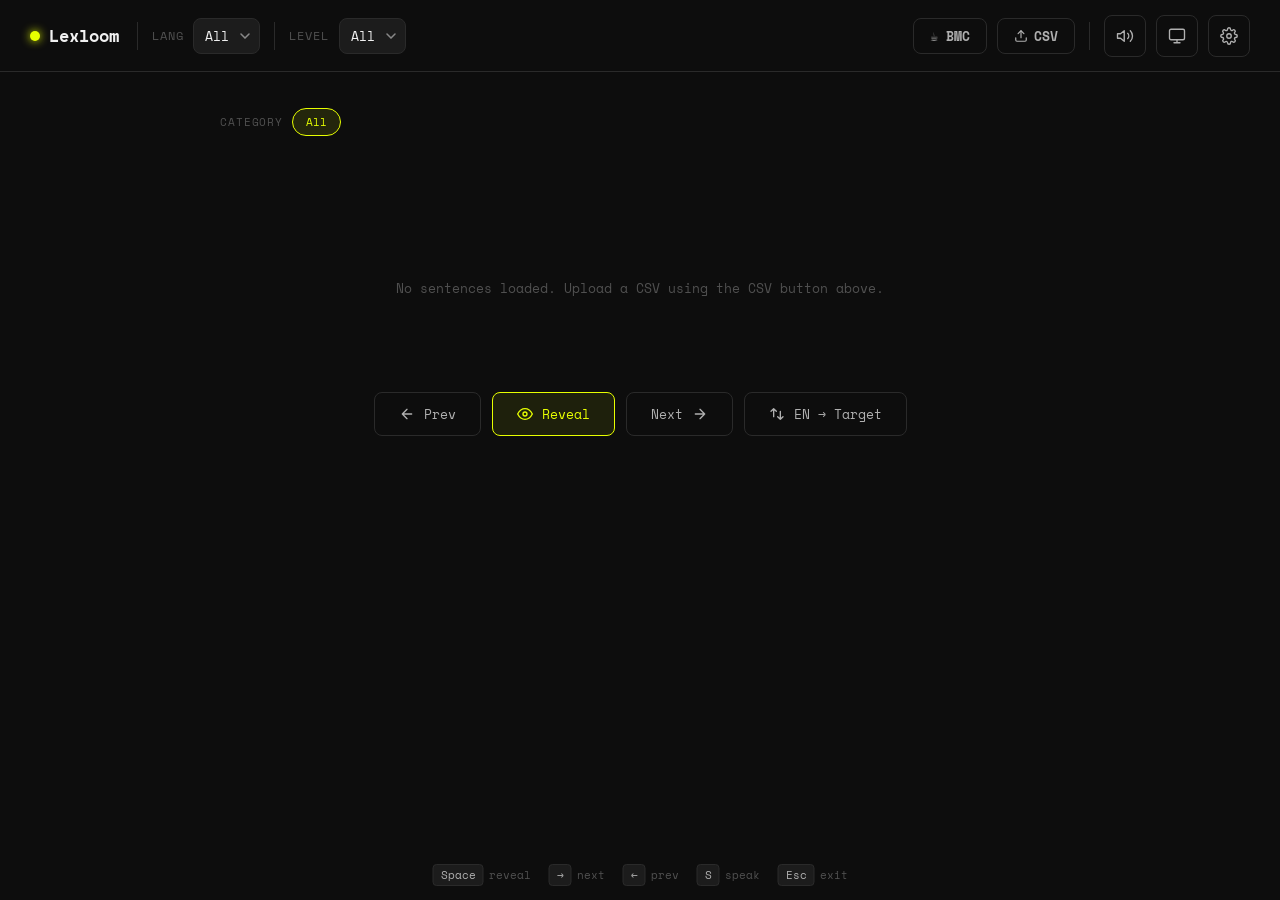
==== commit 835fdc00: "favicon + bordrad" ====
--- a/index.html
+++ b/index.html
@@ -5,10 +5,10 @@
   <meta name="viewport" content="width=device-width,initial-scale=1.0"/>
   <title>Lexloom</title>
   <link rel="stylesheet" href="style.css"/>
+  <link rel="icon" type="image/png" href="favicon.png">
 </head>
 <body>
 
-<!-- TOP BAR -->
 <div id="topbar">
   <div class="tb-group">
     <a class="logo" href="#">
@@ -26,13 +26,11 @@
       <option value="C1">C1</option><option value="C2">C2</option>
     </select>
   </div>
-
   <div class="tb-spacer"></div>
-
   <div class="tb-group">
     <a class="bar-text-btn bmc" href="https://buymeacoffee.com/leauspaz" target="_blank" rel="noopener">☕ BMC</a>
     <button class="bar-text-btn" id="upload-btn">
-      <svg style="width:13px;height:13px;stroke:currentColor;fill:none;stroke-width:2;stroke-linecap:round;stroke-linejoin:round" viewBox="0 0 24 24"><path d="M21 15v4a2 2 0 0 1-2 2H5a2 2 0 0 1-2-2v-4"/><polyline points="17 8 12 3 7 8"/><line x1="12" y1="3" x2="12" y2="15"/></svg>
+      <svg style="width:14px;height:14px;stroke:currentColor;fill:none;stroke-width:2;stroke-linecap:round;stroke-linejoin:round" viewBox="0 0 24 24"><path d="M21 15v4a2 2 0 0 1-2 2H5a2 2 0 0 1-2-2v-4"/><polyline points="17 8 12 3 7 8"/><line x1="12" y1="3" x2="12" y2="15"/></svg>
       CSV
     </button>
     <div class="bar-sep"></div>
@@ -52,7 +50,6 @@
   </div>
 </div>
 
-<!-- MAIN -->
 <div id="main">
   <div id="filter-bar">
     <span class="filter-label">Category</span>
@@ -64,27 +61,24 @@
   <div id="controls-row">
     <button class="ctrl-btn" id="prev-btn">
       <svg viewBox="0 0 24 24"><path d="M19 12H5M12 5l-7 7 7 7"/></svg>
-      Prev <span class="ctrl-shortcut">←</span>
+      Prev
     </button>
     <button class="ctrl-btn primary" id="reveal-btn">
       <svg viewBox="0 0 24 24"><path d="M1 12s4-8 11-8 11 8 11 8-4 8-11 8-11-8-11-8z"/><circle cx="12" cy="12" r="3"/></svg>
-      Reveal <span class="ctrl-shortcut" id="reveal-shortcut-label">Space</span>
+      Reveal
     </button>
     <button class="ctrl-btn" id="next-btn">
-      Next <span class="ctrl-shortcut">→</span>
+      Next
       <svg viewBox="0 0 24 24"><path d="M5 12h14M12 5l7 7-7 7"/></svg>
     </button>
     <button class="ctrl-btn" id="flip-btn">
       <svg viewBox="0 0 24 24"><path d="M7 16V4m0 0L3 8m4-4l4 4M17 8v12m0 0l4-4m-4 4l-4-4"/></svg>
       <span id="flip-label">EN → Target</span>
     </button>
-    <button class="ctrl-btn" id="mirror-btn" title="Mirror text">
-      <svg viewBox="0 0 24 24"><path d="M12 3v18M3 7l4 5-4 5M21 7l-4 5 4 5"/></svg>
-    </button>
-  </div>
-</div>
-
-<!-- PRESENT / STREAMER MODE overlay -->
+  </div>
+</div>
+
+<!-- PRESENT MODE -->
 <div id="presentation-mode">
   <div class="pres-meta" id="pres-meta"></div>
   <div class="pres-primary" id="pres-primary"></div>
@@ -92,24 +86,18 @@
   <div class="pres-controls">
     <button class="ctrl-btn" id="pres-prev-btn">
       <svg viewBox="0 0 24 24"><path d="M19 12H5M12 5l-7 7 7 7"/></svg>
-      <span class="ctrl-shortcut">←</span>
     </button>
     <button class="ctrl-btn primary" id="pres-reveal-btn">
       <svg viewBox="0 0 24 24"><path d="M1 12s4-8 11-8 11 8 11 8-4 8-11 8-11-8-11-8z"/><circle cx="12" cy="12" r="3"/></svg>
-      Reveal <span class="ctrl-shortcut" id="pres-reveal-shortcut">Space</span>
+      Reveal
     </button>
     <button class="ctrl-btn" id="pres-next-btn">
-      <span class="ctrl-shortcut">→</span>
       <svg viewBox="0 0 24 24"><path d="M5 12h14M12 5l7 7-7 7"/></svg>
     </button>
-    <button class="ctrl-btn" id="pres-tts-btn" title="Speak">
+    <button class="ctrl-btn" id="pres-tts-btn">
       <svg viewBox="0 0 24 24"><path d="M11 5L6 9H2v6h4l5 4V5z"/><path d="M19.07 4.93a10 10 0 0 1 0 14.14"/><path d="M15.54 8.46a5 5 0 0 1 0 7.07"/></svg>
-      <span class="ctrl-shortcut" id="pres-tts-shortcut">S</span>
-    </button>
-    <button class="ctrl-btn" id="pres-mirror-btn" title="Mirror">
-      <svg viewBox="0 0 24 24"><path d="M12 3v18M3 7l4 5-4 5M21 7l-4 5 4 5"/></svg>
-    </button>
-    <button class="ctrl-btn" id="pres-exit-btn">✕ Exit <span class="ctrl-shortcut">Esc</span></button>
+    </button>
+    <button class="ctrl-btn" id="pres-exit-btn">✕ Exit</button>
   </div>
   <div class="pres-progress"><div class="pres-progress-bar" id="pres-progress-bar" style="width:0%"></div></div>
 </div>
@@ -117,98 +105,93 @@
 <!-- SETTINGS -->
 <div id="settings-overlay">
   <div id="settings-panel">
-    <div class="settings-title">
-      Settings
-      <button class="settings-close" id="settings-close">✕</button>
-    </div>
-
+    <div class="settings-title">Settings<button class="settings-close" id="settings-close">✕</button></div>
+
+    <!-- Themes -->
     <div class="settings-section">
       <div class="settings-section-label">Theme — Dark</div>
-      <div class="theme-dots">
-        <span class="theme-dot active" data-theme="terminal"   style="background:#e7ff00"  title="Terminal"></span>
-        <span class="theme-dot"        data-theme="amber"      style="background:#ffb300"  title="Amber"></span>
-        <span class="theme-dot"        data-theme="arctic"     style="background:#4fc3f7"  title="Arctic"></span>
-        <span class="theme-dot"        data-theme="rose"       style="background:#f48fb1"  title="Rose Gold"></span>
-        <span class="theme-dot"        data-theme="obsidian"   style="background:#bf5af2"  title="Obsidian"></span>
-        <span class="theme-dot"        data-theme="forest"     style="background:#50e070"  title="Forest"></span>
-        <span class="theme-dot"        data-theme="steel"      style="background:#7090e8"  title="Steel"></span>
-        <span class="theme-dot"        data-theme="dracula"    style="background:#ff79c6"  title="Dracula"></span>
-        <span class="theme-dot"        data-theme="gruvbox"    style="background:#b8bb26"  title="Gruvbox"></span>
-        <span class="theme-dot"        data-theme="mocha"      style="background:#e78a4e"  title="Mocha"></span>
-        <span class="theme-dot"        data-theme="catppuccin" style="background:#89b4fa"  title="Catppuccin"></span>
-        <span class="theme-dot"        data-theme="sonokai"    style="background:#9ed072"  title="Sonokai"></span>
-        <span class="theme-dot"        data-theme="nord"       style="background:#88c0d0"  title="Nord"></span>
-      </div>
-      <div class="settings-section-label" style="margin-top:12px">Theme — Light</div>
-      <div class="theme-dots">
-        <span class="theme-dot" data-theme="ivory"        style="background:#8b4513"  title="Ivory"></span>
-        <span class="theme-dot" data-theme="paper"        style="background:#c0392b"  title="Paper"></span>
-        <span class="theme-dot" data-theme="latte"        style="background:#1e66f5"  title="Latte"></span>
-        <span class="theme-dot" data-theme="gruvbox-light"style="background:#b57614"  title="Gruvbox Light"></span>
-        <span class="theme-dot" data-theme="solarized"    style="background:#268bd2"  title="Solarized"></span>
-        <span class="theme-dot" data-theme="sepia"        style="background:#a05c20"  title="Sepia"></span>
-      </div>
-    </div>
-
+      <div class="theme-dots" id="theme-dots-dark">
+        <span class="theme-dot active" data-theme="terminal"    style="background:#e7ff00" title="Terminal"></span>
+        <span class="theme-dot"        data-theme="amber"       style="background:#ffb300" title="Amber"></span>
+        <span class="theme-dot"        data-theme="arctic"      style="background:#4fc3f7" title="Arctic"></span>
+        <span class="theme-dot"        data-theme="rose"        style="background:#f48fb1" title="Rose Gold"></span>
+        <span class="theme-dot"        data-theme="obsidian"    style="background:#bf5af2" title="Obsidian"></span>
+        <span class="theme-dot"        data-theme="dracula"     style="background:#ff79c6" title="Dracula"></span>
+        <span class="theme-dot"        data-theme="gruvbox"     style="background:#b8bb26" title="Gruvbox"></span>
+        <span class="theme-dot"        data-theme="catppuccin"  style="background:#89b4fa" title="Catppuccin"></span>
+        <span class="theme-dot"        data-theme="sonokai"     style="background:#9ed072" title="Sonokai"></span>
+        <span class="theme-dot"        data-theme="nord"        style="background:#88c0d0" title="Nord"></span>
+        <span class="theme-dot"        data-theme="mocha"       style="background:#e78a4e" title="Mocha"></span>
+      </div>
+      <div class="settings-section-label" style="margin-top:14px">Theme — Light</div>
+      <div class="theme-dots" id="theme-dots-light">
+        <span class="theme-dot" data-theme="ivory"         style="background:#7a3c0e" title="Ivory"></span>
+        <span class="theme-dot" data-theme="paper"         style="background:#9c2318" title="Paper"></span>
+        <span class="theme-dot" data-theme="latte"         style="background:#1450c8" title="Latte"></span>
+        <span class="theme-dot" data-theme="gruvbox-light" style="background:#8c5800" title="Gruvbox Light"></span>
+        <span class="theme-dot" data-theme="solarized"     style="background:#1870b0" title="Solarized"></span>
+        <span class="theme-dot" data-theme="sepia"         style="background:#8a4010" title="Sepia"></span>
+        <span class="theme-dot" data-theme="rose-light"    style="background:#a01830" title="Rose Light"></span>
+        <span class="theme-dot" data-theme="sage"          style="background:#1a6030" title="Sage"></span>
+        <span class="theme-dot" data-theme="slate-light"   style="background:#3040a0" title="Slate"></span>
+        <span class="theme-dot" data-theme="sand"          style="background:#7a5000" title="Sand"></span>
+        <span class="theme-dot" data-theme="mint"          style="background:#0a6040" title="Mint"></span>
+      </div>
+    </div>
+
+    <!-- Custom theme -->
+    <div class="settings-section">
+      <div class="settings-section-label">Custom Theme</div>
+      <div class="color-grid" id="color-grid"></div>
+      <button class="custom-theme-reset" id="custom-reset">Reset to current theme</button>
+    </div>
+
+    <!-- Font size -->
     <div class="settings-section">
       <div class="settings-section-label">FONT SIZE — PRIMARY</div>
-      <div class="fs-row" id="fs-btns">
-        <button class="fs-btn" data-fs="14">14</button>
-        <button class="fs-btn" data-fs="16">16</button>
-        <button class="fs-btn" data-fs="18">18</button>
-        <button class="fs-btn active" data-fs="22">22</button>
-        <button class="fs-btn" data-fs="26">26</button>
-        <button class="fs-btn" data-fs="30">30</button>
-        <button class="fs-btn" data-fs="36">36</button>
-      </div>
-      <div class="fs-custom-row">
-        <input class="fs-custom-input" id="fs-custom-input" type="number" min="8" max="72" placeholder="px"/>
-        <span class="fs-custom-label">Custom px</span>
-      </div>
-    </div>
-
+      <div class="fs-row">
+        <div style="display:flex;gap:7px;flex-wrap:wrap" id="fs-btns">
+          <button class="fs-btn" data-fs="14">14</button>
+          <button class="fs-btn" data-fs="18">18</button>
+          <button class="fs-btn active" data-fs="22">22</button>
+          <button class="fs-btn" data-fs="26">26</button>
+          <button class="fs-btn" data-fs="30">30</button>
+        </div>
+        <div class="fs-custom-wrap">
+          <input class="fs-custom-input" id="fs-custom-input" type="number" min="8" max="72" placeholder="px"/>
+          <span class="fs-custom-label">Custom px</span>
+        </div>
+      </div>
+    </div>
+
+    <!-- Options -->
     <div class="settings-section">
       <div class="settings-section-label">Options</div>
       <div class="toggle-row">
         <span class="toggle-label">Randomize sentence order</span>
-        <div class="toggle" id="toggle-random" title="Toggle randomize"></div>
-      </div>
-    </div>
-
+        <div class="toggle on" id="toggle-random"></div>
+      </div>
+    </div>
+
+    <!-- Shortcuts -->
     <div class="settings-section">
       <div class="settings-section-label">Keyboard Shortcuts</div>
-      <div class="key-row">
-        <span class="key-label">Reveal</span>
-        <input class="key-input" id="key-reveal-input" value="Space" maxlength="10" readonly/>
-      </div>
+      <div class="key-row"><span class="key-label">Reveal</span><input class="key-input" id="key-reveal-input" value="Space" maxlength="10" readonly/></div>
       <div style="height:8px"></div>
-      <div class="key-row">
-        <span class="key-label">Next</span>
-        <input class="key-input" id="key-next-input" value="→" maxlength="10" readonly/>
-      </div>
+      <div class="key-row"><span class="key-label">Next</span><input class="key-input" id="key-next-input" value="→" maxlength="10" readonly/></div>
       <div style="height:8px"></div>
-      <div class="key-row">
-        <span class="key-label">Previous</span>
-        <input class="key-input" id="key-prev-input" value="←" maxlength="10" readonly/>
-      </div>
+      <div class="key-row"><span class="key-label">Previous</span><input class="key-input" id="key-prev-input" value="←" maxlength="10" readonly/></div>
       <div style="height:8px"></div>
-      <div class="key-row">
-        <span class="key-label">Speak (TTS)</span>
-        <input class="key-input" id="key-tts-input" value="S" maxlength="10" readonly/>
-      </div>
+      <div class="key-row"><span class="key-label">Speak (TTS)</span><input class="key-input" id="key-tts-input" value="S" maxlength="10" readonly/></div>
       <div style="font-family:var(--mono);font-size:10px;color:var(--text-dim);margin-top:10px">Click a field then press any key to remap.</div>
     </div>
-
   </div>
 </div>
 
 <!-- UPLOAD -->
 <div id="upload-overlay">
   <div id="upload-panel">
-    <div class="upload-title">
-      Upload CSV
-      <button class="settings-close" id="upload-close">✕</button>
-    </div>
+    <div class="upload-title">Upload CSV<button class="settings-close" id="upload-close">✕</button></div>
     <div class="upload-format">
       Required columns (header row required):<br>
       <code>language, level, english, translation, category</code><br><br>
--- a/style.css
+++ b/style.css
@@ -1,36 +1,42 @@
 @import url('https://fonts.googleapis.com/css2?family=Space+Mono:ital,wght@0,400;0,700;1,400&family=Syne:wght@400;600;700;800&display=swap');
 
-/* ── Themes ─────────────────────────────────────────────────── */
+/* ── Base theme (Terminal Green / dark) ─────────────────── */
 :root {
-  --bg:#0d0d0d;--bg2:#141414;--bg3:#1c1c1c;
-  --border:#2a2a2a;--text:#b0b0b0;--text-dim:#505050;
-  --head:#f0f0f0;--accent:#e7ff00;
-  --card-bg:#111;--card-border:#2a2a2a;
-  --sel-bg:#1c1c1c;--sel-text:#f0f0f0;--sel-border:#2a2a2a;
-  --mono:'Space Mono',monospace;--sans:'Syne',sans-serif;
-  --r:8px;--t:170ms ease;
-}
-/* DARK */
-[data-theme="amber"]    {--bg:#0a0900;--bg2:#100f00;--bg3:#181600;--border:#2a2500;--text:#c8b870;--text-dim:#5a5020;--head:#ffe87a;--accent:#ffb300;--card-bg:#0d0b00;--card-border:#2a2500;--sel-bg:#181600;--sel-text:#ffe87a;--sel-border:#2a2500;}
-[data-theme="arctic"]   {--bg:#060c18;--bg2:#0a1220;--bg3:#0f1828;--border:#1a2840;--text:#8ab0d8;--text-dim:#304060;--head:#d8eeff;--accent:#4fc3f7;--card-bg:#080e1c;--card-border:#1a2840;--sel-bg:#0f1828;--sel-text:#d8eeff;--sel-border:#1a2840;}
-[data-theme="rose"]     {--bg:#130808;--bg2:#1a0c0c;--bg3:#211010;--border:#3a1a1a;--text:#c89090;--text-dim:#5a3030;--head:#ffe0e0;--accent:#f48fb1;--card-bg:#160a0a;--card-border:#3a1a1a;--sel-bg:#211010;--sel-text:#ffe0e0;--sel-border:#3a1a1a;}
-[data-theme="obsidian"] {--bg:#111113;--bg2:#17171a;--bg3:#1c1c20;--border:#2c2c34;--text:#b0b0c0;--text-dim:#505060;--head:#e8e8f8;--accent:#bf5af2;--card-bg:#131315;--card-border:#2c2c34;--sel-bg:#1c1c20;--sel-text:#e8e8f8;--sel-border:#2c2c34;}
-[data-theme="forest"]   {--bg:#070f08;--bg2:#0d180e;--bg3:#122014;--border:#1e3020;--text:#90c898;--text-dim:#305838;--head:#d8f8d8;--accent:#50e070;--card-bg:#0a1409;--card-border:#1e3020;--sel-bg:#122014;--sel-text:#d8f8d8;--sel-border:#1e3020;}
-[data-theme="steel"]    {--bg:#0c0e12;--bg2:#111318;--bg3:#16191f;--border:#252930;--text:#9aa0b0;--text-dim:#404858;--head:#e0e4f0;--accent:#7090e8;--card-bg:#0e1016;--card-border:#252930;--sel-bg:#16191f;--sel-text:#e0e4f0;--sel-border:#252930;}
-[data-theme="dracula"]  {--bg:#282a36;--bg2:#21222c;--bg3:#343746;--border:#44475a;--text:#f8f8f2;--text-dim:#6272a4;--head:#f8f8f2;--accent:#ff79c6;--card-bg:#21222c;--card-border:#44475a;--sel-bg:#343746;--sel-text:#f8f8f2;--sel-border:#44475a;}
-[data-theme="gruvbox"]  {--bg:#282828;--bg2:#1d2021;--bg3:#3c3836;--border:#504945;--text:#ebdbb2;--text-dim:#928374;--head:#fbf1c7;--accent:#b8bb26;--card-bg:#32302f;--card-border:#504945;--sel-bg:#3c3836;--sel-text:#fbf1c7;--sel-border:#504945;}
-[data-theme="mocha"]    {--bg:#1e1e1e;--bg2:#242424;--bg3:#2e2e2e;--border:#484848;--text:#d4be98;--text-dim:#7c6f64;--head:#ebdbb2;--accent:#e78a4e;--card-bg:#242424;--card-border:#484848;--sel-bg:#2e2e2e;--sel-text:#ebdbb2;--sel-border:#484848;}
-[data-theme="catppuccin"]{--bg:#1e1e2e;--bg2:#181825;--bg3:#313244;--border:#45475a;--text:#cdd6f4;--text-dim:#6c7086;--head:#cdd6f4;--accent:#89b4fa;--card-bg:#181825;--card-border:#45475a;--sel-bg:#313244;--sel-text:#cdd6f4;--sel-border:#45475a;}
-[data-theme="sonokai"]  {--bg:#2c2e34;--bg2:#23262e;--bg3:#33353f;--border:#3e404f;--text:#e2e2e3;--text-dim:#7f8490;--head:#e2e2e3;--accent:#9ed072;--card-bg:#23262e;--card-border:#3e404f;--sel-bg:#33353f;--sel-text:#e2e2e3;--sel-border:#3e404f;}
-[data-theme="nord"]     {--bg:#2e3440;--bg2:#272c36;--bg3:#3b4252;--border:#434c5e;--text:#d8dee9;--text-dim:#616e88;--head:#eceff4;--accent:#88c0d0;--card-bg:#272c36;--card-border:#434c5e;--sel-bg:#3b4252;--sel-text:#eceff4;--sel-border:#434c5e;}
-/* LIGHT */
-[data-theme="ivory"]    {--bg:#f5f0e8;--bg2:#ede8de;--bg3:#e5dfd4;--border:#ccc5b5;--text:#4a4030;--text-dim:#9a9080;--head:#1a1208;--accent:#8b4513;--card-bg:#f0ead8;--card-border:#ccc5b5;--sel-bg:#e5dfd4;--sel-text:#1a1208;--sel-border:#ccc5b5;}
-[data-theme="paper"]    {--bg:#faf8f4;--bg2:#f3f0e8;--bg3:#ebe6db;--border:#d0c8b8;--text:#3a3028;--text-dim:#8a8070;--head:#0f0c08;--accent:#c0392b;--card-bg:#f7f4ee;--card-border:#d0c8b8;--sel-bg:#ebe6db;--sel-text:#0f0c08;--sel-border:#d0c8b8;}
-[data-theme="latte"]    {--bg:#eff1f5;--bg2:#e6e9ef;--bg3:#dce0e8;--border:#bcc0cc;--text:#4c4f69;--text-dim:#9ca0b0;--head:#4c4f69;--accent:#1e66f5;--card-bg:#e6e9ef;--card-border:#bcc0cc;--sel-bg:#dce0e8;--sel-text:#4c4f69;--sel-border:#bcc0cc;}
-[data-theme="gruvbox-light"]{--bg:#fbf1c7;--bg2:#f2e5bc;--bg3:#ebdbb2;--border:#d5c4a1;--text:#3c3836;--text-dim:#7c6f64;--head:#282828;--accent:#b57614;--card-bg:#f2e5bc;--card-border:#d5c4a1;--sel-bg:#ebdbb2;--sel-text:#282828;--sel-border:#d5c4a1;}
-[data-theme="solarized"] {--bg:#fdf6e3;--bg2:#eee8d5;--bg3:#e4ddc8;--border:#c5baa8;--text:#586e75;--text-dim:#93a1a1;--head:#073642;--accent:#268bd2;--card-bg:#eee8d5;--card-border:#c5baa8;--sel-bg:#e4ddc8;--sel-text:#073642;--sel-border:#c5baa8;}
-[data-theme="sepia"]    {--bg:#f4ede4;--bg2:#ede4d8;--bg3:#e6dac8;--border:#c8b89a;--text:#5c4a32;--text-dim:#9a8060;--head:#2c1a08;--accent:#a05c20;--card-bg:#ede4d8;--card-border:#c8b89a;--sel-bg:#e6dac8;--sel-text:#2c1a08;--sel-border:#c8b89a;}
-
+  --bg:#0d0d0d; --bg2:#141414; --bg3:#1c1c1c;
+  --border:#2a2a2a; --text:#b0b0b0; --text-dim:#505050;
+  --head:#f0f0f0; --accent:#e7ff00;
+  --card-bg:#111; --card-border:#2a2a2a;
+  --mono:'Space Mono',monospace; --sans:'Syne',sans-serif;
+  --r:8px; --t:170ms ease;
+}
+
+/* ── DARK THEMES (11) ───────────────────────────────────── */
+[data-theme="amber"]     {--bg:#0a0900;--bg2:#100f00;--bg3:#181600;--border:#2a2500;--text:#c8b870;--text-dim:#5a5020;--head:#ffe87a;--accent:#ffb300;--card-bg:#0d0b00;--card-border:#2a2500;}
+[data-theme="arctic"]    {--bg:#060c18;--bg2:#0a1220;--bg3:#0f1828;--border:#1a2840;--text:#8ab0d8;--text-dim:#304060;--head:#d8eeff;--accent:#4fc3f7;--card-bg:#080e1c;--card-border:#1a2840;}
+[data-theme="rose"]      {--bg:#130808;--bg2:#1a0c0c;--bg3:#211010;--border:#3a1a1a;--text:#c89090;--text-dim:#5a3030;--head:#ffe0e0;--accent:#f48fb1;--card-bg:#160a0a;--card-border:#3a1a1a;}
+[data-theme="obsidian"]  {--bg:#111113;--bg2:#17171a;--bg3:#1c1c20;--border:#2c2c34;--text:#b0b0c0;--text-dim:#505060;--head:#e8e8f8;--accent:#bf5af2;--card-bg:#131315;--card-border:#2c2c34;}
+[data-theme="dracula"]   {--bg:#282a36;--bg2:#21222c;--bg3:#343746;--border:#44475a;--text:#f8f8f2;--text-dim:#6272a4;--head:#f8f8f2;--accent:#ff79c6;--card-bg:#21222c;--card-border:#44475a;}
+[data-theme="gruvbox"]   {--bg:#282828;--bg2:#1d2021;--bg3:#3c3836;--border:#504945;--text:#ebdbb2;--text-dim:#928374;--head:#fbf1c7;--accent:#b8bb26;--card-bg:#32302f;--card-border:#504945;}
+[data-theme="catppuccin"]{--bg:#1e1e2e;--bg2:#181825;--bg3:#313244;--border:#45475a;--text:#cdd6f4;--text-dim:#6c7086;--head:#cdd6f4;--accent:#89b4fa;--card-bg:#181825;--card-border:#45475a;}
+[data-theme="sonokai"]   {--bg:#2c2e34;--bg2:#23262e;--bg3:#33353f;--border:#3e404f;--text:#e2e2e3;--text-dim:#7f8490;--head:#e2e2e3;--accent:#9ed072;--card-bg:#23262e;--card-border:#3e404f;}
+[data-theme="nord"]      {--bg:#2e3440;--bg2:#272c36;--bg3:#3b4252;--border:#434c5e;--text:#d8dee9;--text-dim:#616e88;--head:#eceff4;--accent:#88c0d0;--card-bg:#272c36;--card-border:#434c5e;}
+[data-theme="mocha"]     {--bg:#1e1e1e;--bg2:#242424;--bg3:#2e2e2e;--border:#484848;--text:#d4be98;--text-dim:#7c6f64;--head:#ebdbb2;--accent:#e78a4e;--card-bg:#242424;--card-border:#484848;}
+[data-theme="forest"]    {--bg:#070f08;--bg2:#0d180e;--bg3:#122014;--border:#1e3020;--text:#90c898;--text-dim:#305838;--head:#d8f8d8;--accent:#50e070;--card-bg:#0a1409;--card-border:#1e3020;}
+
+/* ── LIGHT THEMES (11) ──────────────────────────────────── */
+[data-theme="ivory"]        {--bg:#e8e0d0;--bg2:#ddd4c0;--bg3:#d0c8b0;--border:#b0a890;--text:#3a3020;--text-dim:#7a7060;--head:#1a1208;--accent:#7a3c0e;--card-bg:#ddd4c0;--card-border:#b0a890;}
+[data-theme="paper"]        {--bg:#ede8e0;--bg2:#e4ddd4;--bg3:#d8d0c4;--border:#b8b0a4;--text:#2c2420;--text-dim:#7a7268;--head:#100c08;--accent:#9c2318;--card-bg:#e4ddd4;--card-border:#b8b0a4;}
+[data-theme="latte"]        {--bg:#dce0e8;--bg2:#d0d5de;--bg3:#c4cad6;--border:#a0a8b8;--text:#3c3f52;--text-dim:#7c8098;--head:#1e2030;--accent:#1450c8;--card-bg:#d0d5de;--card-border:#a0a8b8;}
+[data-theme="gruvbox-light"]{--bg:#e8d8a8;--bg2:#dccf9c;--bg3:#d0c490;--border:#b0a070;--text:#3c2c18;--text-dim:#806848;--head:#1c1008;--accent:#8c5800;--card-bg:#dccf9c;--card-border:#b0a070;}
+[data-theme="solarized"]    {--bg:#e8e0c8;--bg2:#ddd8bc;--bg3:#d0ccb0;--border:#a8a490;--text:#3a4a50;--text-dim:#788a90;--head:#00282e;--accent:#1870b0;--card-bg:#ddd8bc;--card-border:#a8a490;}
+[data-theme="sepia"]        {--bg:#e0d4c0;--bg2:#d8ccb8;--bg3:#ccc0a8;--border:#a89880;--text:#4a3820;--text-dim:#7a6848;--head:#200e00;--accent:#8a4010;--card-bg:#d8ccb8;--card-border:#a89880;}
+[data-theme="rose-light"]   {--bg:#f0e0e4;--bg2:#e8d4d8;--bg3:#dcc8cc;--border:#c0a8ac;--text:#3a1820;--text-dim:#8a6068;--head:#180808;--accent:#a01830;--card-bg:#e8d4d8;--card-border:#c0a8ac;}
+[data-theme="sage"]         {--bg:#d8e4d8;--bg2:#ccdacc;--bg3:#c0d0c0;--border:#9cb09c;--text:#1e3020;--text-dim:#608060;--head:#0c1c0c;--accent:#1a6030;--card-bg:#ccdacc;--card-border:#9cb09c;}
+[data-theme="slate-light"]  {--bg:#d8dce8;--bg2:#ccd0de;--bg3:#c0c4d4;--border:#9ca0b4;--text:#20243a;--text-dim:#606478;--head:#0c1028;--accent:#3040a0;--card-bg:#ccd0de;--card-border:#9ca0b4;}
+[data-theme="sand"]         {--bg:#e8e0cc;--bg2:#ddd8c4;--bg3:#d0c8b4;--border:#b0a888;--text:#382c14;--text-dim:#78685c;--head:#180c00;--accent:#7a5000;--card-bg:#ddd8c4;--card-border:#b0a888;}
+[data-theme="mint"]         {--bg:#d4e8e0;--bg2:#c8dfd6;--bg3:#bcd4cc;--border:#98b8b0;--text:#183028;--text-dim:#587868;--head:#081c14;--accent:#0a6040;--card-bg:#c8dfd6;--card-border:#98b8b0;}
+
+/* ── Reset ──────────────────────────────────────────────── */
 *,*::before,*::after{box-sizing:border-box;margin:0;padding:0}
 html{height:100%}
 body{font-family:var(--sans);background:var(--bg);color:var(--text);min-height:100vh;display:flex;flex-direction:column;overflow-x:hidden}
@@ -38,50 +44,51 @@
 ::-webkit-scrollbar-track{background:var(--bg)}
 ::-webkit-scrollbar-thumb{background:var(--border);border-radius:2px}
 
-/* ── Top Bar ─────────────────────────────────────────────────── */
+/* ── Dropdown option theming (best we can do cross-browser) */
+select option{background:var(--bg3) !important;color:var(--head) !important}
+
+/* ── Top Bar (scaled ~110%) ─────────────────────────────── */
 #topbar{
   position:sticky;top:0;z-index:100;
   background:var(--bg);border-bottom:1px solid var(--border);
   display:flex;align-items:center;justify-content:center;
-  gap:9px;padding:0 28px;height:66px;
-}
-.tb-group{display:flex;align-items:center;gap:9px}
+  gap:10px;padding:0 30px;height:72px;
+}
+.tb-group{display:flex;align-items:center;gap:10px}
 .tb-spacer{flex:1}
-.bar-sep{width:1px;height:26px;background:var(--border);flex-shrink:0;margin:0 3px}
-
-.logo{font-family:var(--mono);font-size:16px;font-weight:700;color:var(--head);white-space:nowrap;display:flex;align-items:center;gap:8px;text-decoration:none;margin-right:4px}
-.logo-dot{width:9px;height:9px;background:var(--accent);border-radius:50%;box-shadow:0 0 10px var(--accent);flex-shrink:0;animation:pulse 2.2s ease-in-out infinite}
+.bar-sep{width:1px;height:28px;background:var(--border);flex-shrink:0;margin:0 4px}
+
+.logo{font-family:var(--mono);font-size:17px;font-weight:700;color:var(--head);white-space:nowrap;display:flex;align-items:center;gap:9px;text-decoration:none;margin-right:4px}
+.logo-dot{width:10px;height:10px;background:var(--accent);border-radius:50%;box-shadow:0 0 10px var(--accent);flex-shrink:0;animation:pulse 2.2s ease-in-out infinite}
 @keyframes pulse{0%,100%{opacity:1;box-shadow:0 0 10px var(--accent)}50%{opacity:.4;box-shadow:0 0 3px var(--accent)}}
 
-.bar-label{font-size:11px;font-family:var(--mono);color:var(--text-dim);text-transform:uppercase;letter-spacing:.07em;white-space:nowrap}
-
-/* Themed select */
+.bar-label{font-size:12px;font-family:var(--mono);color:var(--text-dim);text-transform:uppercase;letter-spacing:.07em;white-space:nowrap}
+
 select.bar-select{
   font-family:var(--mono);font-size:13px;
-  background:var(--sel-bg);border:1px solid var(--sel-border);
-  color:var(--sel-text);padding:6px 28px 6px 10px;
+  background:var(--bg3);
+  border:1px solid var(--border);
+  color:var(--head);padding:7px 30px 7px 11px;
   border-radius:var(--r);cursor:pointer;appearance:none;
   background-image:url("data:image/svg+xml,%3Csvg xmlns='http://www.w3.org/2000/svg' width='10' height='6' fill='none'%3E%3Cpath d='M1 1l4 4 4-4' stroke='%23888' stroke-width='1.5' stroke-linecap='round'/%3E%3C/svg%3E");
-  background-repeat:no-repeat;background-position:right 8px center;
+  background-repeat:no-repeat;background-position:right 9px center;
   transition:border-color var(--t);white-space:nowrap;
 }
-select.bar-select:hover{border-color:var(--accent)}
-select.bar-select:focus{outline:none;border-color:var(--accent)}
-select.bar-select option{background:var(--sel-bg);color:var(--sel-text)}
+select.bar-select:hover,select.bar-select:focus{outline:none;border-color:var(--accent)}
 
 .bar-btn{
   display:flex;align-items:center;justify-content:center;
-  width:38px;height:38px;border:1px solid var(--border);border-radius:var(--r);
+  width:42px;height:42px;border:1px solid var(--border);border-radius:var(--r);
   background:transparent;color:var(--text);cursor:pointer;
   transition:border-color var(--t),color var(--t),background var(--t);flex-shrink:0
 }
 .bar-btn:hover{border-color:var(--accent);color:var(--accent)}
 .bar-btn.active{border-color:var(--accent);background:color-mix(in srgb,var(--accent) 14%,transparent);color:var(--accent)}
-.bar-btn svg{width:17px;height:17px;stroke:currentColor;fill:none;stroke-width:1.8;stroke-linecap:round;stroke-linejoin:round}
+.bar-btn svg{width:18px;height:18px;stroke:currentColor;fill:none;stroke-width:1.8;stroke-linecap:round;stroke-linejoin:round}
 
 .bar-text-btn{
-  font-family:var(--mono);font-size:12px;font-weight:700;
-  padding:6px 14px;border:1px solid var(--border);border-radius:var(--r);
+  font-family:var(--mono);font-size:13px;font-weight:700;
+  padding:7px 16px;border:1px solid var(--border);border-radius:var(--r);
   background:transparent;color:var(--text);cursor:pointer;
   transition:all var(--t);white-space:nowrap;text-decoration:none;
   display:flex;align-items:center;gap:6px
@@ -89,23 +96,23 @@
 .bar-text-btn:hover{border-color:var(--accent);color:var(--accent)}
 .bar-text-btn.bmc:hover{border-color:#ffdd57;color:#ffdd57;background:color-mix(in srgb,#ffdd57 8%,transparent)}
 
-/* ── Main ────────────────────────────────────────────────────── */
-#main{flex:1;display:flex;flex-direction:column;align-items:center;padding:36px 20px 90px;gap:24px}
-
-#filter-bar{width:100%;max-width:820px;display:flex;flex-wrap:wrap;gap:9px;align-items:center}
+/* ── Main ───────────────────────────────────────────────── */
+#main{flex:1;display:flex;flex-direction:column;align-items:center;padding:36px 20px 100px;gap:24px}
+
+#filter-bar{width:100%;max-width:840px;display:flex;flex-wrap:wrap;gap:9px;align-items:center}
 .filter-label{font-family:var(--mono);font-size:11px;color:var(--text-dim);text-transform:uppercase;letter-spacing:.08em;white-space:nowrap}
 .chip{font-family:var(--mono);font-size:11px;padding:5px 13px;border:1px solid var(--border);border-radius:20px;background:transparent;color:var(--text-dim);cursor:pointer;transition:all var(--t);white-space:nowrap}
 .chip:hover{border-color:var(--text-dim);color:var(--text)}
 .chip.active{border-color:var(--accent);color:var(--accent);background:color-mix(in srgb,var(--accent) 10%,transparent)}
 
-#stats-bar{font-family:var(--mono);font-size:12px;color:var(--text-dim);width:100%;max-width:820px;display:flex;justify-content:space-between;align-items:center}
+#stats-bar{font-family:var(--mono);font-size:12px;color:var(--text-dim);width:100%;max-width:840px}
 #stats-bar span{color:var(--accent)}
 
-/* ── Card ────────────────────────────────────────────────────── */
-#cards-grid{width:100%;max-width:820px}
+/* ── Card ───────────────────────────────────────────────── */
+#cards-grid{width:100%;max-width:840px}
 .card{
   background:var(--card-bg);border:1px solid var(--card-border);
-  border-radius:14px;padding:36px 32px 28px;
+  border-radius:14px;padding:36px 32px 32px;
   display:flex;flex-direction:column;gap:20px;
   cursor:pointer;position:relative;
   transition:border-color 220ms ease,transform 220ms ease,box-shadow 220ms ease;
@@ -115,36 +122,36 @@
 .card.revealed{border-color:color-mix(in srgb,var(--accent) 70%,transparent)}
 .card-meta{display:flex;justify-content:space-between;align-items:center;font-family:var(--mono);font-size:10px;color:var(--text-dim);text-transform:uppercase;letter-spacing:.1em}
 .card-level{font-weight:700;color:var(--accent);font-size:11px}
-.card-primary{font-family:var(--sans);font-weight:600;color:var(--head);line-height:1.4;flex:1;font-size:22px}
-.card-secondary{font-family:var(--mono);color:var(--accent);line-height:1.5;min-height:0;overflow:hidden;font-size:22px}
-.card-secondary.hidden{visibility:hidden;height:0;min-height:0}
-.card-hint{font-family:var(--mono);font-size:10px;color:var(--text-dim);text-transform:uppercase;letter-spacing:.1em;margin-top:auto}
+.card-primary{font-family:var(--sans);font-weight:600;color:var(--head);line-height:1.4;flex:1}
+.card-secondary{font-family:var(--mono);color:var(--accent);line-height:1.5;overflow:hidden}
+.card-secondary.hidden{visibility:hidden;height:0}
+.card-hint{font-family:var(--mono);font-size:10px;color:var(--text-dim);text-transform:uppercase;letter-spacing:.12em;margin-top:auto}
 .card-tts{
-  position:absolute;bottom:18px;right:18px;
-  width:32px;height:32px;border:1px solid var(--border);border-radius:50%;
+  position:absolute;bottom:18px;right:18px;width:34px;height:34px;
+  border:1px solid var(--border);border-radius:50%;
   background:transparent;color:var(--text-dim);cursor:pointer;
   display:flex;align-items:center;justify-content:center;transition:all var(--t)
 }
 .card-tts:hover{border-color:var(--accent);color:var(--accent)}
-.card-tts svg{width:13px;height:13px;stroke:currentColor;fill:none;stroke-width:2;stroke-linecap:round;stroke-linejoin:round}
-
-/* font size override from settings */
-.card[data-fs] .card-primary,
-.card[data-fs] .card-secondary{font-size:var(--card-fs)}
+.card-tts svg{width:14px;height:14px;stroke:currentColor;fill:none;stroke-width:2;stroke-linecap:round;stroke-linejoin:round}
 
 @keyframes scramble-in{0%{opacity:.3}100%{opacity:1}}
-.scrambling{animation:scramble-in 380ms ease forwards}
-
-/* ── Controls (present mode) ─────────────────────────────────── */
-#controls-row{width:100%;max-width:820px;display:none;gap:10px;align-items:center;justify-content:center;flex-wrap:wrap}
-.ctrl-btn{font-family:var(--mono);font-size:12px;padding:10px 22px;border:1px solid var(--border);border-radius:var(--r);background:transparent;color:var(--text);cursor:pointer;transition:all var(--t);display:flex;align-items:center;gap:8px}
+.scrambling{animation:scramble-in 360ms ease forwards}
+
+/* ── Controls row (scaled ~125%) ────────────────────────── */
+#controls-row{width:100%;max-width:840px;display:none;gap:11px;align-items:center;justify-content:center;flex-wrap:wrap}
+.ctrl-btn{
+  font-family:var(--mono);font-size:13px;padding:11px 24px;
+  border:1px solid var(--border);border-radius:var(--r);
+  background:transparent;color:var(--text);cursor:pointer;
+  transition:all var(--t);display:flex;align-items:center;gap:9px
+}
 .ctrl-btn:hover{border-color:var(--accent);color:var(--accent)}
 .ctrl-btn.primary{border-color:var(--accent);color:var(--accent);background:color-mix(in srgb,var(--accent) 8%,transparent)}
 .ctrl-btn.primary:hover{background:color-mix(in srgb,var(--accent) 18%,transparent)}
-.ctrl-btn svg{width:15px;height:15px;stroke:currentColor;fill:none;stroke-width:2;stroke-linecap:round;stroke-linejoin:round}
-.ctrl-shortcut{font-size:10px;border:1px solid currentColor;border-radius:3px;padding:1px 6px;opacity:.65}
-
-/* ── Present / Streamer Mode ─────────────────────────────────── */
+.ctrl-btn svg{width:16px;height:16px;stroke:currentColor;fill:none;stroke-width:2;stroke-linecap:round;stroke-linejoin:round}
+
+/* ── Present / Streamer Mode ────────────────────────────── */
 #presentation-mode{display:none;position:fixed;inset:0;background:var(--bg);z-index:200;flex-direction:column;align-items:center;justify-content:center;gap:36px;padding:52px}
 #presentation-mode.active{display:flex}
 .pres-meta{font-family:var(--mono);font-size:13px;color:var(--text-dim);text-transform:uppercase;letter-spacing:.12em;display:flex;gap:18px}
@@ -152,50 +159,62 @@
 .pres-primary{font-family:var(--sans);font-weight:700;text-align:center;color:var(--head);line-height:1.25;max-width:960px}
 .pres-secondary{font-family:var(--mono);text-align:center;color:var(--accent);max-width:960px;line-height:1.4;transition:opacity 300ms}
 .pres-secondary.hidden{opacity:0;pointer-events:none}
-.pres-mirrored{transform:scaleX(-1)}
 .pres-controls{position:fixed;bottom:30px;display:flex;gap:10px;align-items:center}
 .pres-progress{position:fixed;bottom:0;left:0;right:0;height:3px;background:var(--border)}
 .pres-progress-bar{height:100%;background:var(--accent);transition:width 280ms ease}
 
-/* ── Settings ────────────────────────────────────────────────── */
-#settings-overlay{display:none;position:fixed;inset:0;background:rgba(0,0,0,.72);z-index:300;align-items:center;justify-content:center;backdrop-filter:blur(5px)}
+/* ── Settings ───────────────────────────────────────────── */
+#settings-overlay{display:none;position:fixed;inset:0;background:rgba(0,0,0,.75);z-index:300;align-items:center;justify-content:center;backdrop-filter:blur(5px)}
 #settings-overlay.active{display:flex}
-#settings-panel{background:var(--bg2);border:1px solid var(--border);border-radius:16px;padding:30px 34px;width:min(580px,94vw);max-height:88vh;overflow-y:auto;display:flex;flex-direction:column;gap:26px}
+#settings-panel{background:var(--bg2);border:1px solid var(--border);border-radius:16px;padding:30px 34px;width:min(620px,94vw);max-height:90vh;overflow-y:auto;display:flex;flex-direction:column;gap:28px}
 .settings-title{font-family:var(--sans);font-weight:700;font-size:18px;color:var(--head);display:flex;justify-content:space-between;align-items:center}
 .settings-close{background:transparent;border:none;color:var(--text-dim);cursor:pointer;font-size:22px;line-height:1;transition:color var(--t)}
 .settings-close:hover{color:var(--head)}
 .settings-section{display:flex;flex-direction:column;gap:12px}
 .settings-section-label{font-family:var(--mono);font-size:10px;color:var(--text-dim);text-transform:uppercase;letter-spacing:.12em}
 
-.theme-mode-label{font-family:var(--mono);font-size:10px;color:var(--text-dim);text-transform:uppercase;letter-spacing:.08em;margin-top:4px}
 .theme-dots{display:flex;flex-wrap:wrap;gap:12px;align-items:center;margin-top:6px}
-.theme-dot{width:26px;height:26px;border-radius:50%;cursor:pointer;border:3px solid transparent;transition:transform 180ms ease,border-color 180ms ease;flex-shrink:0}
+.theme-dot{width:26px;height:26px;border-radius:50%;cursor:pointer;border:3px solid transparent;transition:transform 180ms,border-color 180ms;flex-shrink:0}
 .theme-dot:hover{transform:scale(1.18)}
 .theme-dot.active{border-color:var(--head);transform:scale(1.22)}
 
-.fs-row{display:flex;gap:7px;align-items:center;flex-wrap:wrap}
-.fs-btn{font-family:var(--mono);font-size:11px;padding:7px 14px;border:1px solid var(--border);border-radius:var(--r);background:transparent;color:var(--text);cursor:pointer;transition:all var(--t)}
+/* Font size row */
+.fs-row{display:flex;gap:7px;align-items:center;flex-wrap:nowrap}
+.fs-btn{font-family:var(--mono);font-size:12px;padding:7px 14px;border:1px solid var(--border);border-radius:var(--r);background:transparent;color:var(--text);cursor:pointer;transition:all var(--t);white-space:nowrap}
 .fs-btn:hover{border-color:var(--accent);color:var(--accent)}
 .fs-btn.active{border-color:var(--accent);background:color-mix(in srgb,var(--accent) 12%,transparent);color:var(--accent)}
-.fs-custom-row{display:flex;align-items:center;gap:10px;margin-top:4px}
-.fs-custom-input{font-family:var(--mono);font-size:13px;width:76px;background:var(--bg3);border:1px solid var(--border);border-radius:var(--r);color:var(--head);padding:7px 10px;text-align:center}
+.fs-custom-wrap{display:flex;align-items:center;gap:8px;margin-left:4px}
+.fs-custom-input{font-family:var(--mono);font-size:13px;width:72px;background:var(--bg3);border:1px solid var(--border);border-radius:var(--r);color:var(--head);padding:7px 10px;text-align:center}
 .fs-custom-input:focus{outline:none;border-color:var(--accent)}
-.fs-custom-label{font-family:var(--mono);font-size:11px;color:var(--text-dim)}
-
+.fs-custom-label{font-family:var(--mono);font-size:11px;color:var(--text-dim);white-space:nowrap}
+
+/* Toggle */
 .toggle-row{display:flex;align-items:center;justify-content:space-between}
 .toggle-label{font-family:var(--mono);font-size:12px;color:var(--text)}
-.toggle{width:40px;height:22px;background:var(--bg3);border:1px solid var(--border);border-radius:11px;cursor:pointer;position:relative;transition:background var(--t),border-color var(--t)}
+.toggle{width:42px;height:24px;background:var(--bg3);border:1px solid var(--border);border-radius:12px;cursor:pointer;position:relative;transition:background var(--t),border-color var(--t);flex-shrink:0}
 .toggle.on{background:color-mix(in srgb,var(--accent) 30%,transparent);border-color:var(--accent)}
-.toggle::after{content:'';position:absolute;width:16px;height:16px;background:var(--text-dim);border-radius:50%;top:2px;left:2px;transition:left var(--t),background var(--t)}
-.toggle.on::after{left:20px;background:var(--accent)}
-
+.toggle::after{content:'';position:absolute;width:17px;height:17px;background:var(--text-dim);border-radius:50%;top:3px;left:3px;transition:left var(--t),background var(--t)}
+.toggle.on::after{left:21px;background:var(--accent)}
+
+/* Key remap */
 .key-row{display:flex;align-items:center;gap:12px}
 .key-label{font-family:var(--mono);font-size:12px;color:var(--text);flex:1}
 .key-input{font-family:var(--mono);font-size:13px;width:72px;text-align:center;background:var(--bg3);border:1px solid var(--border);border-radius:var(--r);color:var(--head);padding:6px;text-transform:uppercase}
 .key-input:focus{outline:none;border-color:var(--accent)}
 
-/* ── Upload ──────────────────────────────────────────────────── */
-#upload-overlay{display:none;position:fixed;inset:0;background:rgba(0,0,0,.72);z-index:300;align-items:center;justify-content:center;backdrop-filter:blur(5px)}
+/* Custom theme color pickers */
+.color-grid{display:grid;grid-template-columns:1fr 1fr;gap:12px}
+.color-row{display:flex;align-items:center;gap:10px}
+.color-label{font-family:var(--mono);font-size:11px;color:var(--text);flex:1;white-space:nowrap}
+.color-swatch{width:32px;height:32px;border-radius:6px;border:1px solid var(--border);cursor:pointer;flex-shrink:0;position:relative;overflow:hidden}
+.color-swatch input[type=color]{position:absolute;inset:0;opacity:0;cursor:pointer;width:100%;height:100%;border:none;padding:0}
+.color-hex{font-family:var(--mono);font-size:11px;width:76px;background:var(--bg3);border:1px solid var(--border);border-radius:5px;color:var(--head);padding:5px 7px;text-align:center;text-transform:uppercase}
+.color-hex:focus{outline:none;border-color:var(--accent)}
+.custom-theme-reset{font-family:var(--mono);font-size:11px;padding:6px 14px;border:1px solid var(--border);border-radius:var(--r);background:transparent;color:var(--text-dim);cursor:pointer;transition:all var(--t);align-self:flex-start}
+.custom-theme-reset:hover{border-color:var(--accent);color:var(--accent)}
+
+/* ── Upload ─────────────────────────────────────────────── */
+#upload-overlay{display:none;position:fixed;inset:0;background:rgba(0,0,0,.75);z-index:300;align-items:center;justify-content:center;backdrop-filter:blur(5px)}
 #upload-overlay.active{display:flex}
 #upload-panel{background:var(--bg2);border:1px solid var(--border);border-radius:16px;padding:30px 34px;width:min(500px,94vw);display:flex;flex-direction:column;gap:18px}
 .upload-title{font-family:var(--sans);font-weight:700;font-size:16px;color:var(--head);display:flex;justify-content:space-between;align-items:center}
@@ -207,18 +226,18 @@
 .upload-status.ok{color:var(--accent)}
 .upload-status.err{color:#ff5555}
 
-/* ── Misc ────────────────────────────────────────────────────── */
+/* ── Misc ───────────────────────────────────────────────── */
 #empty-state{text-align:center;padding:70px 20px;font-family:var(--mono);font-size:13px;color:var(--text-dim);display:none}
 #empty-state.active{display:block}
 .streamer-hidden{display:none!important}
-#key-hints{position:fixed;bottom:13px;left:50%;transform:translateX(-50%);font-family:var(--mono);font-size:10px;color:var(--text-dim);display:flex;gap:16px;pointer-events:none;white-space:nowrap}
+#key-hints{position:fixed;bottom:14px;left:50%;transform:translateX(-50%);font-family:var(--mono);font-size:11px;color:var(--text-dim);display:flex;gap:18px;pointer-events:none;white-space:nowrap}
 .key-hint-item{display:flex;align-items:center;gap:5px}
-.key-hint-key{background:var(--bg3);border:1px solid var(--border);border-radius:4px;padding:2px 6px;font-size:10px;color:var(--text)}
+.key-hint-key{background:var(--bg3);border:1px solid var(--border);border-radius:4px;padding:2px 7px;font-size:11px;color:var(--text)}
 
 @media(max-width:640px){
-  #topbar{gap:6px;padding:0 12px;height:58px}
+  #topbar{gap:6px;padding:0 12px;height:60px}
   .bar-label{display:none}
-  #main{padding:20px 12px 70px}
+  #main{padding:20px 12px 80px}
   .pres-primary{font-size:28px!important}
   .pres-secondary{font-size:18px!important}
 }
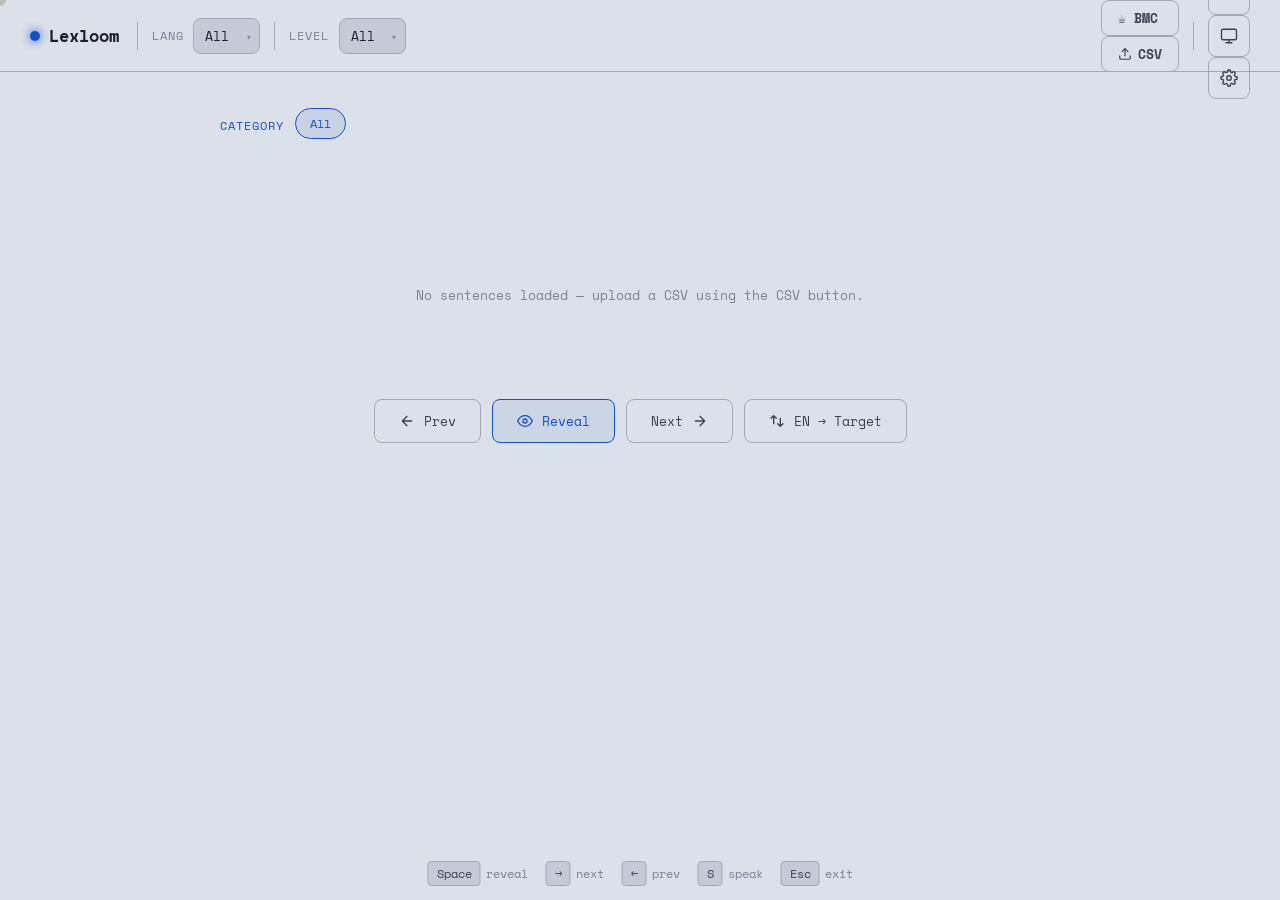
==== commit a5958dbb: "lots of changes" ====
--- a/index.html
+++ b/index.html
@@ -6,8 +6,12 @@
   <title>Lexloom</title>
   <link rel="stylesheet" href="style.css"/>
   <link rel="icon" type="image/png" href="favicon.png">
+  <script src="https://cdnjs.cloudflare.com/ajax/libs/gsap/3.12.5/gsap.min.js"></script>
 </head>
 <body>
+
+<!-- Custom cursor -->
+<div id="cursor"></div>
 
 <div id="topbar">
   <div class="tb-group">
@@ -16,60 +20,57 @@
     </a>
     <div class="bar-sep"></div>
     <span class="bar-label">Lang</span>
-    <select class="bar-select" id="lang-sel"><option value="All">All</option></select>
+    <!-- custom dropdown built by JS -->
+    <div id="lang-dropdown" class="custom-select"></div>
     <div class="bar-sep"></div>
-    <span class="bar-label">Level</span>
-    <select class="bar-select" id="level-sel">
-      <option value="All">All</option>
-      <option value="A1">A1</option><option value="A2">A2</option>
-      <option value="B1">B1</option><option value="B2">B2</option>
-      <option value="C1">C1</option><option value="C2">C2</option>
-    </select>
-  </div>
-  <div class="tb-spacer"></div>
-  <div class="tb-group">
-    <a class="bar-text-btn bmc" href="https://buymeacoffee.com/leauspaz" target="_blank" rel="noopener">☕ BMC</a>
-    <button class="bar-text-btn" id="upload-btn">
-      <svg style="width:14px;height:14px;stroke:currentColor;fill:none;stroke-width:2;stroke-linecap:round;stroke-linejoin:round" viewBox="0 0 24 24"><path d="M21 15v4a2 2 0 0 1-2 2H5a2 2 0 0 1-2-2v-4"/><polyline points="17 8 12 3 7 8"/><line x1="12" y1="3" x2="12" y2="15"/></svg>
-      CSV
-    </button>
-    <div class="bar-sep"></div>
-    <button class="bar-btn" id="mute-btn" title="Toggle auto-play on reveal">
-      <svg id="mute-icon" viewBox="0 0 24 24">
-        <path d="M11 5L6 9H2v6h4l5 4V5z"/>
-        <path d="M19.07 4.93a10 10 0 0 1 0 14.14"/>
-        <path d="M15.54 8.46a5 5 0 0 1 0 7.07"/>
-      </svg>
-    </button>
-    <button class="bar-btn" id="streamer-btn" title="Present Mode">
-      <svg viewBox="0 0 24 24"><rect x="2" y="3" width="20" height="14" rx="2"/><path d="M8 21h8M12 17v4"/></svg>
-    </button>
-    <button class="bar-btn" id="settings-btn" title="Settings">
-      <svg viewBox="0 0 24 24"><circle cx="12" cy="12" r="3"/><path d="M19.4 15a1.65 1.65 0 0 0 .33 1.82l.06.06a2 2 0 0 1-2.83 2.83l-.06-.06a1.65 1.65 0 0 0-1.82-.33 1.65 1.65 0 0 0-1 1.51V21a2 2 0 0 1-4 0v-.09A1.65 1.65 0 0 0 9 19.4a1.65 1.65 0 0 0-1.82.33l-.06.06a2 2 0 0 1-2.83-2.83l.06-.06A1.65 1.65 0 0 0 4.68 15a1.65 1.65 0 0 0-1.51-1H3a2 2 0 0 1 0-4h.09A1.65 1.65 0 0 0 4.6 9a1.65 1.65 0 0 0-.33-1.82l-.06-.06a2 2 0 0 1 2.83-2.83l.06.06A1.65 1.65 0 0 0 9 4.68a1.65 1.65 0 0 0 1-1.51V3a2 2 0 0 1 4 0v.09a1.65 1.65 0 0 0 1 1.51 1.65 1.65 0 0 0 1.82-.33l.06-.06a2 2 0 0 1 2.83 2.83l-.06.06A1.65 1.65 0 0 0 19.4 9a1.65 1.65 0 0 0 1.51 1H21a2 2 0 0 1 0 4h-.09a1.65 1.65 0 0 0-1.51 1z"/></svg>
-    </button>
-  </div>
-</div>
+        <span class="bar-label">Level</span>
+        <div id="level-dropdown" class="custom-select"></div>
+      </div>
+      <div class="tb-spacer"></div>
+      <div class="tb-group">
+        <div class="tb-sub-left">
+          <a class="bar-text-btn bmc" href="https://buymeacoffee.com/leauspaz" target="_blank" rel="noopener">☕ BMC</a>
+          <button class="bar-text-btn" id="upload-btn">
+            <svg style="width:14px;height:14px;stroke:currentColor;fill:none;stroke-width:2;stroke-linecap:round;stroke-linejoin:round" viewBox="0 0 24 24"><path d="M21 15v4a2 2 0 0 1-2 2H5a2 2 0 0 1-2-2v-4"/><polyline points="17 8 12 3 7 8"/><line x1="12" y1="3" x2="12" y2="15"/></svg>
+            CSV
+          </button>
+        </div>
+        <div class="bar-sep"></div>
+        <div class="tb-sub-right">
+          <button class="bar-btn" id="mute-btn" title="Toggle auto-play on reveal">
+            <svg id="mute-icon" viewBox="0 0 24 24">
+              <path d="M11 5L6 9H2v6h4l5 4V5z"/>
+              <path d="M19.07 4.93a10 10 0 0 1 0 14.14"/>
+              <path d="M15.54 8.46a5 5 0 0 1 0 7.07"/>
+            </svg>
+          </button>
+          <button class="bar-btn" id="streamer-btn" title="Present Mode">
+            <svg viewBox="0 0 24 24"><rect x="2" y="3" width="20" height="14" rx="2"/><path d="M8 21h8M12 17v4"/></svg>
+          </button>
+          <button class="bar-btn" id="settings-btn" title="Settings">
+            <svg viewBox="0 0 24 24"><circle cx="12" cy="12" r="3"/><path d="M19.4 15a1.65 1.65 0 0 0 .33 1.82l.06.06a2 2 0 0 1-2.83 2.83l-.06-.06a1.65 1.65 0 0 0-1.82-.33 1.65 1.65 0 0 0-1 1.51V21a2 2 0 0 1-4 0v-.09A1.65 1.65 0 0 0 9 19.4a1.65 1.65 0 0 0-1.82.33l-.06.06a2 2 0 0 1-2.83-2.83l.06-.06A1.65 1.65 0 0 0 4.68 15a1.65 1.65 0 0 0-1.51-1H3a2 2 0 0 1 0-4h.09A1.65 1.65 0 0 0 4.6 9a1.65 1.65 0 0 0-.33-1.82l-.06-.06a2 2 0 0 1 2.83-2.83l.06.06A1.65 1.65 0 0 0 9 4.68a1.65 1.65 0 0 0 1-1.51V3a2 2 0 0 1 4 0v.09a1.65 1.65 0 0 0 1 1.51 1.65 1.65 0 0 0 1.82-.33l.06-.06a2 2 0 0 1 2.83 2.83l-.06.06A1.65 1.65 0 0 0 19.4 9a1.65 1.65 0 0 0 1.51 1H21a2 2 0 0 1 0 4h-.09a1.65 1.65 0 0 0-1.51 1z"/></svg>
+          </button>
+        </div>
+      </div>
+    </div>
 
 <div id="main">
   <div id="filter-bar">
     <span class="filter-label">Category</span>
-    <div id="cat-chips" style="display:flex;flex-wrap:wrap;gap:7px;"></div>
+    <div id="cat-chips"></div>
   </div>
   <div id="stats-bar"><span id="stats-text"></span></div>
   <div id="cards-grid"></div>
-  <div id="empty-state">No sentences match your filters.</div>
+  <div id="empty-state">No sentences loaded. Upload a CSV or wait for the default to load.</div>
   <div id="controls-row">
     <button class="ctrl-btn" id="prev-btn">
-      <svg viewBox="0 0 24 24"><path d="M19 12H5M12 5l-7 7 7 7"/></svg>
-      Prev
+      <svg viewBox="0 0 24 24"><path d="M19 12H5M12 5l-7 7 7 7"/></svg>Prev
     </button>
     <button class="ctrl-btn primary" id="reveal-btn">
-      <svg viewBox="0 0 24 24"><path d="M1 12s4-8 11-8 11 8 11 8-4 8-11 8-11-8-11-8z"/><circle cx="12" cy="12" r="3"/></svg>
-      Reveal
+      <svg viewBox="0 0 24 24"><path d="M1 12s4-8 11-8 11 8 11 8-4 8-11 8-11-8-11-8z"/><circle cx="12" cy="12" r="3"/></svg>Reveal
     </button>
     <button class="ctrl-btn" id="next-btn">
-      Next
-      <svg viewBox="0 0 24 24"><path d="M5 12h14M12 5l7 7-7 7"/></svg>
+      Next<svg viewBox="0 0 24 24"><path d="M5 12h14M12 5l7 7-7 7"/></svg>
     </button>
     <button class="ctrl-btn" id="flip-btn">
       <svg viewBox="0 0 24 24"><path d="M7 16V4m0 0L3 8m4-4l4 4M17 8v12m0 0l4-4m-4 4l-4-4"/></svg>
@@ -84,16 +85,11 @@
   <div class="pres-primary" id="pres-primary"></div>
   <div class="pres-secondary hidden" id="pres-secondary"></div>
   <div class="pres-controls">
-    <button class="ctrl-btn" id="pres-prev-btn">
-      <svg viewBox="0 0 24 24"><path d="M19 12H5M12 5l-7 7 7 7"/></svg>
-    </button>
+    <button class="ctrl-btn" id="pres-prev-btn"><svg viewBox="0 0 24 24"><path d="M19 12H5M12 5l-7 7 7 7"/></svg></button>
     <button class="ctrl-btn primary" id="pres-reveal-btn">
-      <svg viewBox="0 0 24 24"><path d="M1 12s4-8 11-8 11 8 11 8-4 8-11 8-11-8-11-8z"/><circle cx="12" cy="12" r="3"/></svg>
-      Reveal
-    </button>
-    <button class="ctrl-btn" id="pres-next-btn">
-      <svg viewBox="0 0 24 24"><path d="M5 12h14M12 5l7 7-7 7"/></svg>
-    </button>
+      <svg viewBox="0 0 24 24"><path d="M1 12s4-8 11-8 11 8 11 8-4 8-11 8-11-8-11-8z"/><circle cx="12" cy="12" r="3"/></svg>Reveal
+    </button>
+    <button class="ctrl-btn" id="pres-next-btn"><svg viewBox="0 0 24 24"><path d="M5 12h14M12 5l7 7-7 7"/></svg></button>
     <button class="ctrl-btn" id="pres-tts-btn">
       <svg viewBox="0 0 24 24"><path d="M11 5L6 9H2v6h4l5 4V5z"/><path d="M19.07 4.93a10 10 0 0 1 0 14.14"/><path d="M15.54 8.46a5 5 0 0 1 0 7.07"/></svg>
     </button>
@@ -107,24 +103,23 @@
   <div id="settings-panel">
     <div class="settings-title">Settings<button class="settings-close" id="settings-close">✕</button></div>
 
-    <!-- Themes -->
     <div class="settings-section">
       <div class="settings-section-label">Theme — Dark</div>
-      <div class="theme-dots" id="theme-dots-dark">
-        <span class="theme-dot active" data-theme="terminal"    style="background:#e7ff00" title="Terminal"></span>
-        <span class="theme-dot"        data-theme="amber"       style="background:#ffb300" title="Amber"></span>
-        <span class="theme-dot"        data-theme="arctic"      style="background:#4fc3f7" title="Arctic"></span>
-        <span class="theme-dot"        data-theme="rose"        style="background:#f48fb1" title="Rose Gold"></span>
-        <span class="theme-dot"        data-theme="obsidian"    style="background:#bf5af2" title="Obsidian"></span>
-        <span class="theme-dot"        data-theme="dracula"     style="background:#ff79c6" title="Dracula"></span>
-        <span class="theme-dot"        data-theme="gruvbox"     style="background:#b8bb26" title="Gruvbox"></span>
-        <span class="theme-dot"        data-theme="catppuccin"  style="background:#89b4fa" title="Catppuccin"></span>
-        <span class="theme-dot"        data-theme="sonokai"     style="background:#9ed072" title="Sonokai"></span>
-        <span class="theme-dot"        data-theme="nord"        style="background:#88c0d0" title="Nord"></span>
-        <span class="theme-dot"        data-theme="mocha"       style="background:#e78a4e" title="Mocha"></span>
+      <div class="theme-dots">
+        <span class="theme-dot" data-theme="terminal"    style="background:#e7ff00" title="Terminal"></span>
+        <span class="theme-dot" data-theme="amber"       style="background:#ffb300" title="Amber"></span>
+        <span class="theme-dot" data-theme="arctic"      style="background:#4fc3f7" title="Arctic"></span>
+        <span class="theme-dot" data-theme="rose"        style="background:#f48fb1" title="Rose Gold"></span>
+        <span class="theme-dot" data-theme="obsidian"    style="background:#bf5af2" title="Obsidian"></span>
+        <span class="theme-dot" data-theme="dracula"     style="background:#ff79c6" title="Dracula"></span>
+        <span class="theme-dot" data-theme="gruvbox"     style="background:#b8bb26" title="Gruvbox"></span>
+        <span class="theme-dot" data-theme="catppuccin"  style="background:#89b4fa" title="Catppuccin"></span>
+        <span class="theme-dot" data-theme="sonokai"     style="background:#9ed072" title="Sonokai"></span>
+        <span class="theme-dot" data-theme="nord"        style="background:#88c0d0" title="Nord"></span>
+        <span class="theme-dot" data-theme="mocha"       style="background:#e78a4e" title="Mocha"></span>
       </div>
       <div class="settings-section-label" style="margin-top:14px">Theme — Light</div>
-      <div class="theme-dots" id="theme-dots-light">
+      <div class="theme-dots">
         <span class="theme-dot" data-theme="ivory"         style="background:#7a3c0e" title="Ivory"></span>
         <span class="theme-dot" data-theme="paper"         style="background:#9c2318" title="Paper"></span>
         <span class="theme-dot" data-theme="latte"         style="background:#1450c8" title="Latte"></span>
@@ -139,14 +134,12 @@
       </div>
     </div>
 
-    <!-- Custom theme -->
     <div class="settings-section">
       <div class="settings-section-label">Custom Theme</div>
       <div class="color-grid" id="color-grid"></div>
       <button class="custom-theme-reset" id="custom-reset">Reset to current theme</button>
     </div>
 
-    <!-- Font size -->
     <div class="settings-section">
       <div class="settings-section-label">FONT SIZE — PRIMARY</div>
       <div class="fs-row">
@@ -164,7 +157,13 @@
       </div>
     </div>
 
-    <!-- Options -->
+    <div class="settings-section">
+      <div class="settings-section-label">TTS Voice</div>
+      <select class="tts-voice-select" id="tts-voice-select">
+        <option value="">Default</option>
+      </select>
+    </div>
+
     <div class="settings-section">
       <div class="settings-section-label">Options</div>
       <div class="toggle-row">
@@ -173,7 +172,6 @@
       </div>
     </div>
 
-    <!-- Shortcuts -->
     <div class="settings-section">
       <div class="settings-section-label">Keyboard Shortcuts</div>
       <div class="key-row"><span class="key-label">Reveal</span><input class="key-input" id="key-reveal-input" value="Space" maxlength="10" readonly/></div>
--- a/style.css
+++ b/style.css
@@ -1,6 +1,6 @@
 @import url('https://fonts.googleapis.com/css2?family=Space+Mono:ital,wght@0,400;0,700;1,400&family=Syne:wght@400;600;700;800&display=swap');
 
-/* ── Base theme (Terminal Green / dark) ─────────────────── */
+/* ── Base (Terminal Green) ──────────────────────────────── */
 :root {
   --bg:#0d0d0d; --bg2:#141414; --bg3:#1c1c1c;
   --border:#2a2a2a; --text:#b0b0b0; --text-dim:#505050;
@@ -39,15 +39,63 @@
 /* ── Reset ──────────────────────────────────────────────── */
 *,*::before,*::after{box-sizing:border-box;margin:0;padding:0}
 html{height:100%}
-body{font-family:var(--sans);background:var(--bg);color:var(--text);min-height:100vh;display:flex;flex-direction:column;overflow-x:hidden}
-::-webkit-scrollbar{width:4px}
-::-webkit-scrollbar-track{background:var(--bg)}
-::-webkit-scrollbar-thumb{background:var(--border);border-radius:2px}
-
-/* ── Dropdown option theming (best we can do cross-browser) */
-select option{background:var(--bg3) !important;color:var(--head) !important}
-
-/* ── Top Bar (scaled ~110%) ─────────────────────────────── */
+body{font-family:var(--sans);background:var(--bg);color:var(--text);min-height:100vh;display:flex;flex-direction:column;overflow-x:hidden;cursor:none}
+a, button, [role="button"], .card, .chip, .theme-dot, .toggle, .ctrl-btn, .bar-btn, .bar-text-btn, .custom-select-btn, .custom-select-option { cursor: none; }
+
+/* ── Custom cursor ──────────────────────────────────────── */
+#cursor{
+  width:12px;height:12px;border-radius:50%;
+  border:1px solid var(--head);background:var(--head);
+  pointer-events:none;position:fixed;top:0;left:0;
+  transform:translate(-50%,-50%);z-index:9999;
+  transition:width .2s ease,height .2s ease,background-color .2s ease,border-color .2s ease;
+  mix-blend-mode:difference;
+}
+#cursor.cursor--hover{width:28px;height:28px;background:transparent;border-color:var(--accent)}
+@media(hover:none){#cursor{display:none}body{cursor:auto}}
+
+/* ── Scrollbar — thin, fades when idle ──────────────────── */
+::-webkit-scrollbar{width:3px}
+::-webkit-scrollbar-track{background:transparent}
+::-webkit-scrollbar-thumb{background:var(--border);border-radius:2px;opacity:0;transition:opacity .3s}
+.scrolling::-webkit-scrollbar-thumb{background:var(--text-dim)}
+* { scrollbar-width:thin; scrollbar-color:transparent transparent }
+.scrolling { scrollbar-color:var(--text-dim) transparent }
+
+/* ── Custom dropdown ────────────────────────────────────── */
+.custom-select{position:relative;display:inline-block}
+.custom-select-btn{
+  font-family:var(--mono);font-size:13px;
+  background:var(--bg3);border:1px solid var(--border);
+  color:var(--head);padding:7px 30px 7px 11px;
+  border-radius:var(--r);cursor:none;
+  display:flex;align-items:center;gap:6px;white-space:nowrap;
+  transition:border-color var(--t);user-select:none;
+}
+.custom-select-btn:hover,.custom-select-btn.open{border-color:var(--accent);color:var(--accent)}
+.custom-select-arrow{
+  position:absolute;right:9px;top:50%;transform:translateY(-50%);
+  pointer-events:none;color:var(--text-dim);font-size:9px;transition:transform var(--t)
+}
+.custom-select-btn.open .custom-select-arrow{transform:translateY(-50%) rotate(180deg)}
+.custom-select-list{
+  position:absolute;top:calc(100% + 4px);left:0;min-width:100%;
+  background:var(--bg3);border:1px solid var(--border);
+  border-radius:var(--r);z-index:500;overflow:hidden;
+  box-shadow:0 8px 24px rgba(0,0,0,.35);
+  opacity:0;pointer-events:none;transform:translateY(-6px);
+  transition:opacity .15s ease,transform .15s ease;
+}
+.custom-select-list.open{opacity:1;pointer-events:auto;transform:translateY(0)}
+.custom-select-option{
+  font-family:var(--mono);font-size:12px;color:var(--text);
+  padding:8px 14px;cursor:none;white-space:nowrap;
+  transition:background var(--t),color var(--t);
+}
+.custom-select-option:hover{background:color-mix(in srgb,var(--accent) 15%,transparent);color:var(--head)}
+.custom-select-option.selected{color:var(--accent);background:color-mix(in srgb,var(--accent) 10%,transparent)}
+
+/* ── Top Bar ────────────────────────────────────────────── */
 #topbar{
   position:sticky;top:0;z-index:100;
   background:var(--bg);border-bottom:1px solid var(--border);
@@ -61,25 +109,12 @@
 .logo{font-family:var(--mono);font-size:17px;font-weight:700;color:var(--head);white-space:nowrap;display:flex;align-items:center;gap:9px;text-decoration:none;margin-right:4px}
 .logo-dot{width:10px;height:10px;background:var(--accent);border-radius:50%;box-shadow:0 0 10px var(--accent);flex-shrink:0;animation:pulse 2.2s ease-in-out infinite}
 @keyframes pulse{0%,100%{opacity:1;box-shadow:0 0 10px var(--accent)}50%{opacity:.4;box-shadow:0 0 3px var(--accent)}}
-
 .bar-label{font-size:12px;font-family:var(--mono);color:var(--text-dim);text-transform:uppercase;letter-spacing:.07em;white-space:nowrap}
-
-select.bar-select{
-  font-family:var(--mono);font-size:13px;
-  background:var(--bg3);
-  border:1px solid var(--border);
-  color:var(--head);padding:7px 30px 7px 11px;
-  border-radius:var(--r);cursor:pointer;appearance:none;
-  background-image:url("data:image/svg+xml,%3Csvg xmlns='http://www.w3.org/2000/svg' width='10' height='6' fill='none'%3E%3Cpath d='M1 1l4 4 4-4' stroke='%23888' stroke-width='1.5' stroke-linecap='round'/%3E%3C/svg%3E");
-  background-repeat:no-repeat;background-position:right 9px center;
-  transition:border-color var(--t);white-space:nowrap;
-}
-select.bar-select:hover,select.bar-select:focus{outline:none;border-color:var(--accent)}
 
 .bar-btn{
   display:flex;align-items:center;justify-content:center;
   width:42px;height:42px;border:1px solid var(--border);border-radius:var(--r);
-  background:transparent;color:var(--text);cursor:pointer;
+  background:transparent;color:var(--text);cursor:none;
   transition:border-color var(--t),color var(--t),background var(--t);flex-shrink:0
 }
 .bar-btn:hover{border-color:var(--accent);color:var(--accent)}
@@ -89,7 +124,7 @@
 .bar-text-btn{
   font-family:var(--mono);font-size:13px;font-weight:700;
   padding:7px 16px;border:1px solid var(--border);border-radius:var(--r);
-  background:transparent;color:var(--text);cursor:pointer;
+  background:transparent;color:var(--text);cursor:none;
   transition:all var(--t);white-space:nowrap;text-decoration:none;
   display:flex;align-items:center;gap:6px
 }
@@ -99,9 +134,17 @@
 /* ── Main ───────────────────────────────────────────────── */
 #main{flex:1;display:flex;flex-direction:column;align-items:center;padding:36px 20px 100px;gap:24px}
 
-#filter-bar{width:100%;max-width:840px;display:flex;flex-wrap:wrap;gap:9px;align-items:center}
-.filter-label{font-family:var(--mono);font-size:11px;color:var(--text-dim);text-transform:uppercase;letter-spacing:.08em;white-space:nowrap}
-.chip{font-family:var(--mono);font-size:11px;padding:5px 13px;border:1px solid var(--border);border-radius:20px;background:transparent;color:var(--text-dim);cursor:pointer;transition:all var(--t);white-space:nowrap}
+/* ── Filter bar (110% scale) ────────────────────────────── */
+#filter-bar{width:100%;max-width:840px;display:flex;gap:11px;align-items:center}
+.filter-label{font-family:var(--mono);font-size:12px;color:var(--accent);text-transform:uppercase;letter-spacing:.08em;white-space:nowrap;flex-shrink:0}
+#cat-chips{
+  display:flex;gap:8px;
+  overflow-x:auto;flex-wrap:wrap;
+  padding-bottom:4px;
+  scrollbar-width:none;
+}
+#cat-chips::-webkit-scrollbar{display:none}
+.chip{font-family:var(--mono);font-size:12px;padding:6px 14px;border:1px solid var(--border);border-radius:20px;background:transparent;color:var(--text-dim);cursor:none;transition:all var(--t);white-space:nowrap;flex-shrink:0}
 .chip:hover{border-color:var(--text-dim);color:var(--text)}
 .chip.active{border-color:var(--accent);color:var(--accent);background:color-mix(in srgb,var(--accent) 10%,transparent)}
 
@@ -114,7 +157,7 @@
   background:var(--card-bg);border:1px solid var(--card-border);
   border-radius:14px;padding:36px 32px 32px;
   display:flex;flex-direction:column;gap:20px;
-  cursor:pointer;position:relative;
+  cursor:none;position:relative;
   transition:border-color 220ms ease,transform 220ms ease,box-shadow 220ms ease;
   min-height:220px;user-select:none
 }
@@ -129,7 +172,7 @@
 .card-tts{
   position:absolute;bottom:18px;right:18px;width:34px;height:34px;
   border:1px solid var(--border);border-radius:50%;
-  background:transparent;color:var(--text-dim);cursor:pointer;
+  background:transparent;color:var(--text-dim);cursor:none;
   display:flex;align-items:center;justify-content:center;transition:all var(--t)
 }
 .card-tts:hover{border-color:var(--accent);color:var(--accent)}
@@ -138,12 +181,12 @@
 @keyframes scramble-in{0%{opacity:.3}100%{opacity:1}}
 .scrambling{animation:scramble-in 360ms ease forwards}
 
-/* ── Controls row (scaled ~125%) ────────────────────────── */
+/* ── Controls (125%) ────────────────────────────────────── */
 #controls-row{width:100%;max-width:840px;display:none;gap:11px;align-items:center;justify-content:center;flex-wrap:wrap}
 .ctrl-btn{
   font-family:var(--mono);font-size:13px;padding:11px 24px;
   border:1px solid var(--border);border-radius:var(--r);
-  background:transparent;color:var(--text);cursor:pointer;
+  background:transparent;color:var(--text);cursor:none;
   transition:all var(--t);display:flex;align-items:center;gap:9px
 }
 .ctrl-btn:hover{border-color:var(--accent);color:var(--accent)}
@@ -151,10 +194,19 @@
 .ctrl-btn.primary:hover{background:color-mix(in srgb,var(--accent) 18%,transparent)}
 .ctrl-btn svg{width:16px;height:16px;stroke:currentColor;fill:none;stroke-width:2;stroke-linecap:round;stroke-linejoin:round}
 
-/* ── Present / Streamer Mode ────────────────────────────── */
+/* ── Key hints bar (110%) ───────────────────────────────── */
+#key-hints{
+  position:fixed;bottom:14px;left:50%;transform:translateX(-50%);
+  font-family:var(--mono);font-size:12px;color:var(--text-dim);
+  display:flex;gap:18px;pointer-events:none;white-space:nowrap;z-index:50
+}
+.key-hint-item{display:flex;align-items:center;gap:5px}
+.key-hint-key{background:var(--bg3);border:1px solid var(--border);border-radius:4px;padding:3px 8px;font-size:12px;color:var(--text)}
+
+/* ── Present mode ───────────────────────────────────────── */
 #presentation-mode{display:none;position:fixed;inset:0;background:var(--bg);z-index:200;flex-direction:column;align-items:center;justify-content:center;gap:36px;padding:52px}
 #presentation-mode.active{display:flex}
-.pres-meta{font-family:var(--mono);font-size:13px;color:var(--text-dim);text-transform:uppercase;letter-spacing:.12em;display:flex;gap:18px}
+/* .pres-meta { position: fixed; top: 28px; left: 50%; transform: translateX(-50%); display: flex; flex-direction: column; align-items: center; gap: 4px; font-family: var(--mono); font-size: 13px; color: var(--text-dim); text-transform: uppercase; letter-spacing: .12em; white-space: nowrap; } */
 .pres-level{color:var(--accent);font-weight:700}
 .pres-primary{font-family:var(--sans);font-weight:700;text-align:center;color:var(--head);line-height:1.25;max-width:960px}
 .pres-secondary{font-family:var(--mono);text-align:center;color:var(--accent);max-width:960px;line-height:1.4;transition:opacity 300ms}
@@ -163,24 +215,37 @@
 .pres-progress{position:fixed;bottom:0;left:0;right:0;height:3px;background:var(--border)}
 .pres-progress-bar{height:100%;background:var(--accent);transition:width 280ms ease}
 
-/* ── Settings ───────────────────────────────────────────── */
+/* ── Settings panel ─────────────────────────────────────── */
 #settings-overlay{display:none;position:fixed;inset:0;background:rgba(0,0,0,.75);z-index:300;align-items:center;justify-content:center;backdrop-filter:blur(5px)}
 #settings-overlay.active{display:flex}
-#settings-panel{background:var(--bg2);border:1px solid var(--border);border-radius:16px;padding:30px 34px;width:min(620px,94vw);max-height:90vh;overflow-y:auto;display:flex;flex-direction:column;gap:28px}
+#settings-panel{
+  background:var(--bg2);border:1px solid var(--border);border-radius:16px;
+  padding:30px 34px;width:min(620px,94vw);
+  max-height:88vh;overflow-y:auto;
+  display:flex;flex-direction:column;gap:28px;
+  /* hide scrollbar, show only while scrolling */
+  scrollbar-width:none;
+}
+#settings-panel::-webkit-scrollbar{width:0}
+#settings-panel.scrolling{scrollbar-width:thin;scrollbar-color:var(--text-dim) transparent}
+#settings-panel.scrolling::-webkit-scrollbar{width:3px}
+#settings-panel.scrolling::-webkit-scrollbar-thumb{background:var(--text-dim);border-radius:2px}
+
 .settings-title{font-family:var(--sans);font-weight:700;font-size:18px;color:var(--head);display:flex;justify-content:space-between;align-items:center}
-.settings-close{background:transparent;border:none;color:var(--text-dim);cursor:pointer;font-size:22px;line-height:1;transition:color var(--t)}
+.settings-close{background:transparent;border:none;color:var(--text-dim);cursor:none;font-size:22px;line-height:1;transition:color var(--t)}
 .settings-close:hover{color:var(--head)}
 .settings-section{display:flex;flex-direction:column;gap:12px}
 .settings-section-label{font-family:var(--mono);font-size:10px;color:var(--text-dim);text-transform:uppercase;letter-spacing:.12em}
 
+/* Themes */
 .theme-dots{display:flex;flex-wrap:wrap;gap:12px;align-items:center;margin-top:6px}
-.theme-dot{width:26px;height:26px;border-radius:50%;cursor:pointer;border:3px solid transparent;transition:transform 180ms,border-color 180ms;flex-shrink:0}
+.theme-dot{width:26px;height:26px;border-radius:50%;cursor:none;border:3px solid transparent;transition:transform 180ms,border-color 180ms;flex-shrink:0}
 .theme-dot:hover{transform:scale(1.18)}
 .theme-dot.active{border-color:var(--head);transform:scale(1.22)}
 
-/* Font size row */
+/* Font size */
 .fs-row{display:flex;gap:7px;align-items:center;flex-wrap:nowrap}
-.fs-btn{font-family:var(--mono);font-size:12px;padding:7px 14px;border:1px solid var(--border);border-radius:var(--r);background:transparent;color:var(--text);cursor:pointer;transition:all var(--t);white-space:nowrap}
+.fs-btn{font-family:var(--mono);font-size:12px;padding:7px 14px;border:1px solid var(--border);border-radius:var(--r);background:transparent;color:var(--text);cursor:none;transition:all var(--t);white-space:nowrap}
 .fs-btn:hover{border-color:var(--accent);color:var(--accent)}
 .fs-btn.active{border-color:var(--accent);background:color-mix(in srgb,var(--accent) 12%,transparent);color:var(--accent)}
 .fs-custom-wrap{display:flex;align-items:center;gap:8px;margin-left:4px}
@@ -188,10 +253,21 @@
 .fs-custom-input:focus{outline:none;border-color:var(--accent)}
 .fs-custom-label{font-family:var(--mono);font-size:11px;color:var(--text-dim);white-space:nowrap}
 
+/* TTS voice select in settings */
+.tts-voice-row{display:flex;align-items:center;gap:12px}
+.tts-voice-select{
+  font-family:var(--mono);font-size:12px;flex:1;
+  background:var(--bg3);border:1px solid var(--border);
+  color:var(--head);padding:7px 10px;border-radius:var(--r);
+  appearance:none;cursor:none;
+}
+.tts-voice-select:focus{outline:none;border-color:var(--accent)}
+.tts-voice-select option{background:var(--bg3);color:var(--head)}
+
 /* Toggle */
 .toggle-row{display:flex;align-items:center;justify-content:space-between}
 .toggle-label{font-family:var(--mono);font-size:12px;color:var(--text)}
-.toggle{width:42px;height:24px;background:var(--bg3);border:1px solid var(--border);border-radius:12px;cursor:pointer;position:relative;transition:background var(--t),border-color var(--t);flex-shrink:0}
+.toggle{width:42px;height:24px;background:var(--bg3);border:1px solid var(--border);border-radius:12px;cursor:none;position:relative;transition:background var(--t),border-color var(--t);flex-shrink:0}
 .toggle.on{background:color-mix(in srgb,var(--accent) 30%,transparent);border-color:var(--accent)}
 .toggle::after{content:'';position:absolute;width:17px;height:17px;background:var(--text-dim);border-radius:50%;top:3px;left:3px;transition:left var(--t),background var(--t)}
 .toggle.on::after{left:21px;background:var(--accent)}
@@ -202,15 +278,15 @@
 .key-input{font-family:var(--mono);font-size:13px;width:72px;text-align:center;background:var(--bg3);border:1px solid var(--border);border-radius:var(--r);color:var(--head);padding:6px;text-transform:uppercase}
 .key-input:focus{outline:none;border-color:var(--accent)}
 
-/* Custom theme color pickers */
+/* Color pickers */
 .color-grid{display:grid;grid-template-columns:1fr 1fr;gap:12px}
 .color-row{display:flex;align-items:center;gap:10px}
 .color-label{font-family:var(--mono);font-size:11px;color:var(--text);flex:1;white-space:nowrap}
-.color-swatch{width:32px;height:32px;border-radius:6px;border:1px solid var(--border);cursor:pointer;flex-shrink:0;position:relative;overflow:hidden}
-.color-swatch input[type=color]{position:absolute;inset:0;opacity:0;cursor:pointer;width:100%;height:100%;border:none;padding:0}
+.color-swatch{width:32px;height:32px;border-radius:6px;border:1px solid var(--border);cursor:none;flex-shrink:0;position:relative;overflow:hidden}
+.color-swatch input[type=color]{position:absolute;inset:0;opacity:0;cursor:none;width:100%;height:100%;border:none;padding:0}
 .color-hex{font-family:var(--mono);font-size:11px;width:76px;background:var(--bg3);border:1px solid var(--border);border-radius:5px;color:var(--head);padding:5px 7px;text-align:center;text-transform:uppercase}
 .color-hex:focus{outline:none;border-color:var(--accent)}
-.custom-theme-reset{font-family:var(--mono);font-size:11px;padding:6px 14px;border:1px solid var(--border);border-radius:var(--r);background:transparent;color:var(--text-dim);cursor:pointer;transition:all var(--t);align-self:flex-start}
+.custom-theme-reset{font-family:var(--mono);font-size:11px;padding:6px 14px;border:1px solid var(--border);border-radius:var(--r);background:transparent;color:var(--text-dim);cursor:none;transition:all var(--t);align-self:flex-start}
 .custom-theme-reset:hover{border-color:var(--accent);color:var(--accent)}
 
 /* ── Upload ─────────────────────────────────────────────── */
@@ -220,24 +296,70 @@
 .upload-title{font-family:var(--sans);font-weight:700;font-size:16px;color:var(--head);display:flex;justify-content:space-between;align-items:center}
 .upload-format{font-family:var(--mono);font-size:11px;color:var(--text-dim);line-height:1.9;background:var(--bg3);border:1px solid var(--border);border-radius:var(--r);padding:14px 16px}
 .upload-format code{color:var(--accent)}
-.upload-drop{border:2px dashed var(--border);border-radius:var(--r);padding:32px;text-align:center;font-family:var(--mono);font-size:12px;color:var(--text-dim);cursor:pointer;transition:border-color var(--t)}
+.upload-drop{border:2px dashed var(--border);border-radius:var(--r);padding:32px;text-align:center;font-family:var(--mono);font-size:12px;color:var(--text-dim);cursor:none;transition:border-color var(--t)}
 .upload-drop:hover,.upload-drop.dragover{border-color:var(--accent);color:var(--accent)}
 .upload-status{font-family:var(--mono);font-size:12px;min-height:20px}
 .upload-status.ok{color:var(--accent)}
 .upload-status.err{color:#ff5555}
 
-/* ── Misc ───────────────────────────────────────────────── */
+/* ── Empty ──────────────────────────────────────────────── */
 #empty-state{text-align:center;padding:70px 20px;font-family:var(--mono);font-size:13px;color:var(--text-dim);display:none}
 #empty-state.active{display:block}
-.streamer-hidden{display:none!important}
-#key-hints{position:fixed;bottom:14px;left:50%;transform:translateX(-50%);font-family:var(--mono);font-size:11px;color:var(--text-dim);display:flex;gap:18px;pointer-events:none;white-space:nowrap}
-.key-hint-item{display:flex;align-items:center;gap:5px}
-.key-hint-key{background:var(--bg3);border:1px solid var(--border);border-radius:4px;padding:2px 7px;font-size:11px;color:var(--text)}
-
+
+/* ── Mobile ─────────────────────────────────────────────── */
 @media(max-width:640px){
-  #topbar{gap:6px;padding:0 12px;height:60px}
+  body{cursor:auto}
+  #cursor{display:none}
+  #topbar {
+    flex-direction: column;
+    height: auto;
+    padding: 10px 14px;
+    gap: 8px;
+    align-items: stretch;
+  }
+  .pres-meta {
+    position: fixed;
+    top: 24px;
+    left: 0; right: 0;
+    padding: 0 20px;
+    display: grid;
+    grid-template-columns: 1fr 1fr;
+    grid-template-rows: auto auto;
+    gap: 2px 0;
+    font-size: 11px;
+    .pres-meta .pres-level { justify-self: start; grid-column: 1; grid-row: 1; }
+    .pres-meta .pres-lang  { justify-self: end;   grid-column: 2; grid-row: 1; }
+    .pres-meta .pres-cat   { justify-self: start; grid-column: 1; grid-row: 2; font-size: 10px; }
+  }
+  .bar-sep { display: none; }
+  #cat-chips { flex-wrap: nowrap; overflow-x: auto; }
+  .tb-group:first-child {
+    order: 2;
+    width: 100%;
+    justify-content: space-between;
+  }
+  .tb-spacer{display:none}
+  .tb-group:last-child {
+    order: 1;
+    width: 100%;
+    justify-content: space-between;  /* pushes icons to right, BMC+CSV to left */
+  }
+  .tb-sub-left, .tb-sub-right { display: flex; align-items: center; gap: 8px; }
   .bar-label{display:none}
-  #main{padding:20px 12px 80px}
-  .pres-primary{font-size:28px!important}
-  .pres-secondary{font-size:18px!important}
-}
+  #main{padding:16px 12px 80px;gap:16px}
+  #cards-grid{max-width:100%}
+  .card{padding:24px 18px 24px;min-height:160px}
+  #controls-row{gap:8px}
+  .ctrl-btn{font-size:12px;padding:9px 16px}
+  #key-hints{display:none}
+  #filter-bar {
+    flex-direction: column;
+    align-items: flex-start;
+    gap: 8px;
+  }
+  #settings-panel{padding:20px 18px;max-height:92vh}
+  .color-grid{grid-template-columns:1fr}
+  .fs-row{flex-wrap:wrap}
+  .pres-primary{font-size:26px!important}
+  .pres-secondary{font-size:17px!important}
+}
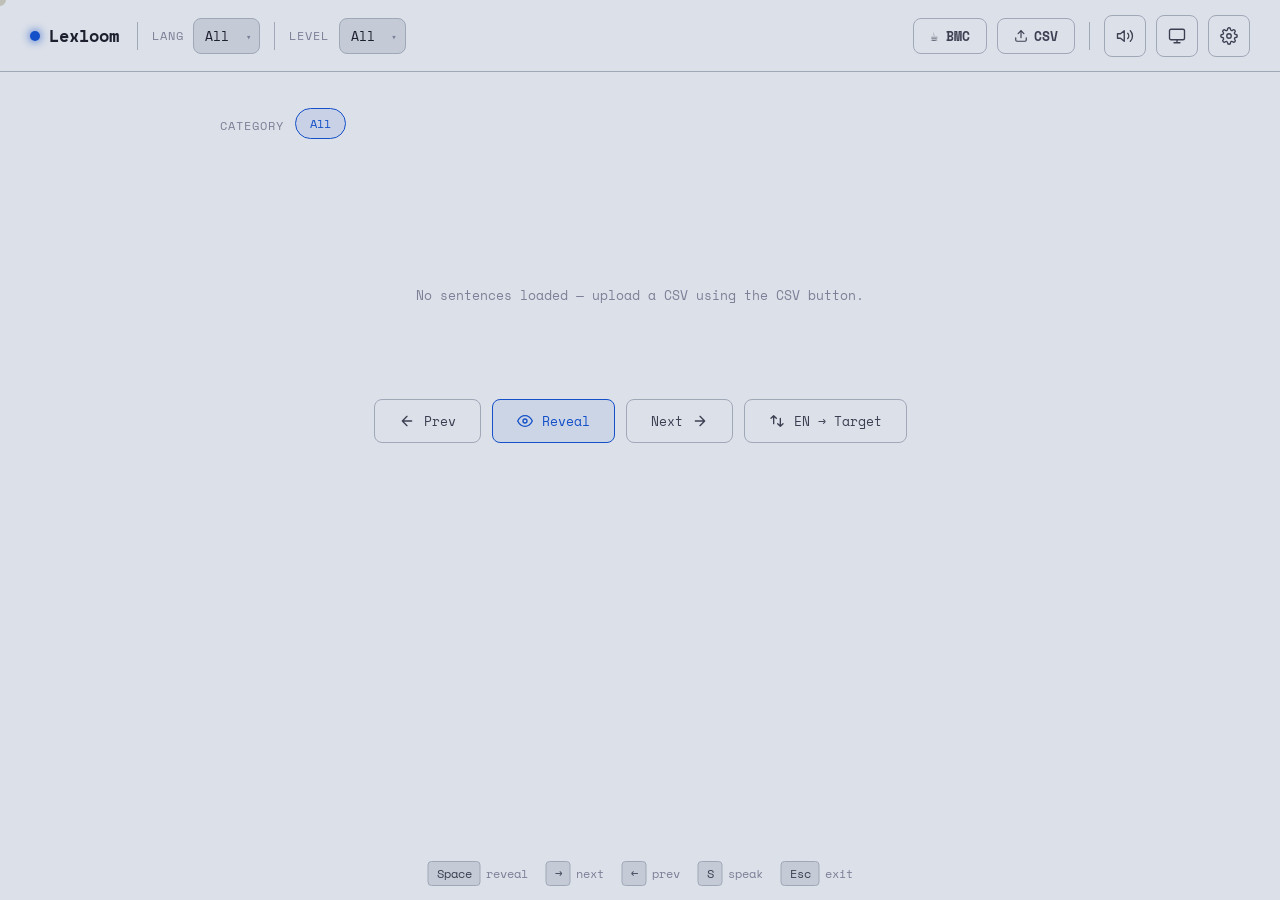
==== commit f9ecd350: "revert :p" ====
--- a/index.html
+++ b/index.html
@@ -23,36 +23,32 @@
     <!-- custom dropdown built by JS -->
     <div id="lang-dropdown" class="custom-select"></div>
     <div class="bar-sep"></div>
-        <span class="bar-label">Level</span>
-        <div id="level-dropdown" class="custom-select"></div>
-      </div>
-      <div class="tb-spacer"></div>
-      <div class="tb-group">
-        <div class="tb-sub-left">
-          <a class="bar-text-btn bmc" href="https://buymeacoffee.com/leauspaz" target="_blank" rel="noopener">☕ BMC</a>
-          <button class="bar-text-btn" id="upload-btn">
-            <svg style="width:14px;height:14px;stroke:currentColor;fill:none;stroke-width:2;stroke-linecap:round;stroke-linejoin:round" viewBox="0 0 24 24"><path d="M21 15v4a2 2 0 0 1-2 2H5a2 2 0 0 1-2-2v-4"/><polyline points="17 8 12 3 7 8"/><line x1="12" y1="3" x2="12" y2="15"/></svg>
-            CSV
-          </button>
-        </div>
-        <div class="bar-sep"></div>
-        <div class="tb-sub-right">
-          <button class="bar-btn" id="mute-btn" title="Toggle auto-play on reveal">
-            <svg id="mute-icon" viewBox="0 0 24 24">
-              <path d="M11 5L6 9H2v6h4l5 4V5z"/>
-              <path d="M19.07 4.93a10 10 0 0 1 0 14.14"/>
-              <path d="M15.54 8.46a5 5 0 0 1 0 7.07"/>
-            </svg>
-          </button>
-          <button class="bar-btn" id="streamer-btn" title="Present Mode">
-            <svg viewBox="0 0 24 24"><rect x="2" y="3" width="20" height="14" rx="2"/><path d="M8 21h8M12 17v4"/></svg>
-          </button>
-          <button class="bar-btn" id="settings-btn" title="Settings">
-            <svg viewBox="0 0 24 24"><circle cx="12" cy="12" r="3"/><path d="M19.4 15a1.65 1.65 0 0 0 .33 1.82l.06.06a2 2 0 0 1-2.83 2.83l-.06-.06a1.65 1.65 0 0 0-1.82-.33 1.65 1.65 0 0 0-1 1.51V21a2 2 0 0 1-4 0v-.09A1.65 1.65 0 0 0 9 19.4a1.65 1.65 0 0 0-1.82.33l-.06.06a2 2 0 0 1-2.83-2.83l.06-.06A1.65 1.65 0 0 0 4.68 15a1.65 1.65 0 0 0-1.51-1H3a2 2 0 0 1 0-4h.09A1.65 1.65 0 0 0 4.6 9a1.65 1.65 0 0 0-.33-1.82l-.06-.06a2 2 0 0 1 2.83-2.83l.06.06A1.65 1.65 0 0 0 9 4.68a1.65 1.65 0 0 0 1-1.51V3a2 2 0 0 1 4 0v.09a1.65 1.65 0 0 0 1 1.51 1.65 1.65 0 0 0 1.82-.33l.06-.06a2 2 0 0 1 2.83 2.83l-.06.06A1.65 1.65 0 0 0 19.4 9a1.65 1.65 0 0 0 1.51 1H21a2 2 0 0 1 0 4h-.09a1.65 1.65 0 0 0-1.51 1z"/></svg>
-          </button>
-        </div>
-      </div>
-    </div>
+    <span class="bar-label">Level</span>
+    <div id="level-dropdown" class="custom-select"></div>
+  </div>
+  <div class="tb-spacer"></div>
+  <div class="tb-group">
+    <a class="bar-text-btn bmc" href="https://buymeacoffee.com/leauspaz" target="_blank" rel="noopener">☕ BMC</a>
+    <button class="bar-text-btn" id="upload-btn">
+      <svg style="width:14px;height:14px;stroke:currentColor;fill:none;stroke-width:2;stroke-linecap:round;stroke-linejoin:round" viewBox="0 0 24 24"><path d="M21 15v4a2 2 0 0 1-2 2H5a2 2 0 0 1-2-2v-4"/><polyline points="17 8 12 3 7 8"/><line x1="12" y1="3" x2="12" y2="15"/></svg>
+      CSV
+    </button>
+    <div class="bar-sep"></div>
+    <button class="bar-btn" id="mute-btn" title="Toggle auto-play on reveal">
+      <svg id="mute-icon" viewBox="0 0 24 24">
+        <path d="M11 5L6 9H2v6h4l5 4V5z"/>
+        <path d="M19.07 4.93a10 10 0 0 1 0 14.14"/>
+        <path d="M15.54 8.46a5 5 0 0 1 0 7.07"/>
+      </svg>
+    </button>
+    <button class="bar-btn" id="streamer-btn" title="Present Mode">
+      <svg viewBox="0 0 24 24"><rect x="2" y="3" width="20" height="14" rx="2"/><path d="M8 21h8M12 17v4"/></svg>
+    </button>
+    <button class="bar-btn" id="settings-btn" title="Settings">
+      <svg viewBox="0 0 24 24"><circle cx="12" cy="12" r="3"/><path d="M19.4 15a1.65 1.65 0 0 0 .33 1.82l.06.06a2 2 0 0 1-2.83 2.83l-.06-.06a1.65 1.65 0 0 0-1.82-.33 1.65 1.65 0 0 0-1 1.51V21a2 2 0 0 1-4 0v-.09A1.65 1.65 0 0 0 9 19.4a1.65 1.65 0 0 0-1.82.33l-.06.06a2 2 0 0 1-2.83-2.83l.06-.06A1.65 1.65 0 0 0 4.68 15a1.65 1.65 0 0 0-1.51-1H3a2 2 0 0 1 0-4h.09A1.65 1.65 0 0 0 4.6 9a1.65 1.65 0 0 0-.33-1.82l-.06-.06a2 2 0 0 1 2.83-2.83l.06.06A1.65 1.65 0 0 0 9 4.68a1.65 1.65 0 0 0 1-1.51V3a2 2 0 0 1 4 0v.09a1.65 1.65 0 0 0 1 1.51 1.65 1.65 0 0 0 1.82-.33l.06-.06a2 2 0 0 1 2.83 2.83l-.06.06A1.65 1.65 0 0 0 19.4 9a1.65 1.65 0 0 0 1.51 1H21a2 2 0 0 1 0 4h-.09a1.65 1.65 0 0 0-1.51 1z"/></svg>
+    </button>
+  </div>
+</div>
 
 <div id="main">
   <div id="filter-bar">
--- a/style.css
+++ b/style.css
@@ -136,7 +136,7 @@
 
 /* ── Filter bar (110% scale) ────────────────────────────── */
 #filter-bar{width:100%;max-width:840px;display:flex;gap:11px;align-items:center}
-.filter-label{font-family:var(--mono);font-size:12px;color:var(--accent);text-transform:uppercase;letter-spacing:.08em;white-space:nowrap;flex-shrink:0}
+.filter-label{font-family:var(--mono);font-size:12px;color:var(--text-dim);text-transform:uppercase;letter-spacing:.08em;white-space:nowrap;flex-shrink:0}
 #cat-chips{
   display:flex;gap:8px;
   overflow-x:auto;flex-wrap:wrap;
@@ -206,7 +206,7 @@
 /* ── Present mode ───────────────────────────────────────── */
 #presentation-mode{display:none;position:fixed;inset:0;background:var(--bg);z-index:200;flex-direction:column;align-items:center;justify-content:center;gap:36px;padding:52px}
 #presentation-mode.active{display:flex}
-/* .pres-meta { position: fixed; top: 28px; left: 50%; transform: translateX(-50%); display: flex; flex-direction: column; align-items: center; gap: 4px; font-family: var(--mono); font-size: 13px; color: var(--text-dim); text-transform: uppercase; letter-spacing: .12em; white-space: nowrap; } */
+.pres-meta { position: fixed; top: 28px; left: 50%; transform: translateX(-50%); display: flex; flex-direction: column; align-items: center; gap: 4px; font-family: var(--mono); font-size: 13px; color: var(--text-dim); text-transform: uppercase; letter-spacing: .12em; white-space: nowrap; }
 .pres-level{color:var(--accent);font-weight:700}
 .pres-primary{font-family:var(--sans);font-weight:700;text-align:center;color:var(--head);line-height:1.25;max-width:960px}
 .pres-secondary{font-family:var(--mono);text-align:center;color:var(--accent);max-width:960px;line-height:1.4;transition:opacity 300ms}
@@ -310,41 +310,15 @@
 @media(max-width:640px){
   body{cursor:auto}
   #cursor{display:none}
-  #topbar {
-    flex-direction: column;
-    height: auto;
-    padding: 10px 14px;
-    gap: 8px;
-    align-items: stretch;
-  }
-  .pres-meta {
-    position: fixed;
-    top: 24px;
-    left: 0; right: 0;
-    padding: 0 20px;
-    display: grid;
-    grid-template-columns: 1fr 1fr;
-    grid-template-rows: auto auto;
-    gap: 2px 0;
-    font-size: 11px;
-    .pres-meta .pres-level { justify-self: start; grid-column: 1; grid-row: 1; }
-    .pres-meta .pres-lang  { justify-self: end;   grid-column: 2; grid-row: 1; }
-    .pres-meta .pres-cat   { justify-self: start; grid-column: 1; grid-row: 2; font-size: 10px; }
+  #topbar{
+    flex-wrap:wrap;height:auto;padding:10px 14px;gap:8px;
+    justify-content:flex-start;
   }
   .bar-sep { display: none; }
   #cat-chips { flex-wrap: nowrap; overflow-x: auto; }
-  .tb-group:first-child {
-    order: 2;
-    width: 100%;
-    justify-content: space-between;
-  }
+  .tb-group:first-child{order:1;width:100%;justify-content:space-between}
   .tb-spacer{display:none}
-  .tb-group:last-child {
-    order: 1;
-    width: 100%;
-    justify-content: space-between;  /* pushes icons to right, BMC+CSV to left */
-  }
-  .tb-sub-left, .tb-sub-right { display: flex; align-items: center; gap: 8px; }
+  .tb-group:last-child { order: 0; width: 100%; justify-content: flex-start; }
   .bar-label{display:none}
   #main{padding:16px 12px 80px;gap:16px}
   #cards-grid{max-width:100%}
@@ -352,11 +326,7 @@
   #controls-row{gap:8px}
   .ctrl-btn{font-size:12px;padding:9px 16px}
   #key-hints{display:none}
-  #filter-bar {
-    flex-direction: column;
-    align-items: flex-start;
-    gap: 8px;
-  }
+  #filter-bar{gap:8px}
   #settings-panel{padding:20px 18px;max-height:92vh}
   .color-grid{grid-template-columns:1fr}
   .fs-row{flex-wrap:wrap}
